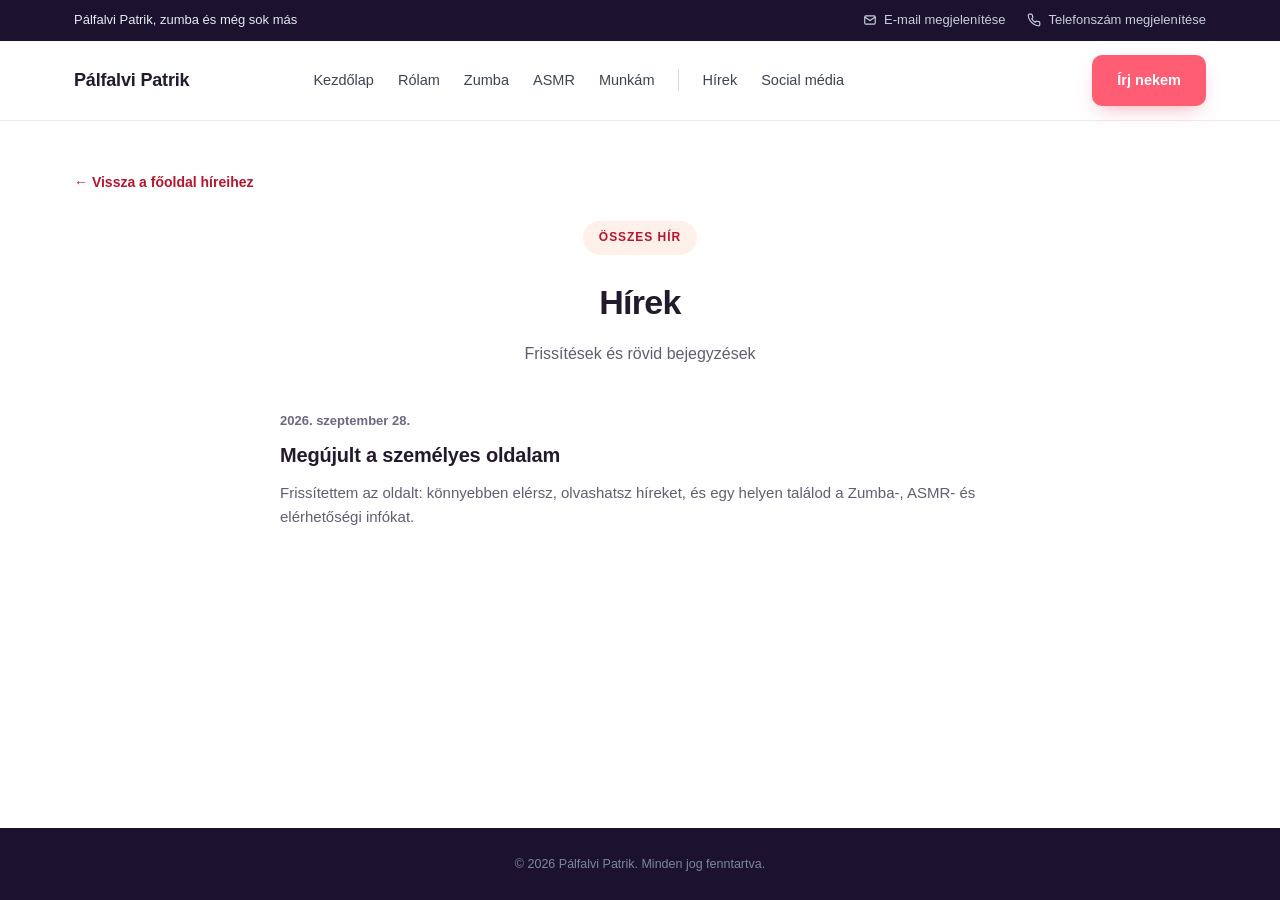
==== blog/index.html @ 1bf0929c "Blog, hírek szekció, új kinézet, blog.js escape" ====
<!DOCTYPE html>
<html lang="hu">
<head>
<meta charset="UTF-8">
<meta name="viewport" content="width=device-width, initial-scale=1.0">
<meta name="description" content="Hírek és frissítések – Pálfalvi Patrik személyes oldala.">
<meta name="referrer" content="strict-origin-when-cross-origin">
<link rel="icon" href="../assets/favicon.ico">
<link rel="canonical" href="https://palfalvipatrik.hu/blog/index.html">
<meta http-equiv="Content-Security-Policy" content="default-src 'self'; script-src 'self'; style-src 'self'; font-src 'self'; img-src 'self' data:; frame-src https://www.youtube-nocookie.com; connect-src 'self' https://formspree.io; form-action 'self' https://formspree.io; base-uri 'self'">
<link rel="stylesheet" href="../css/main.css">
<title>Hírek – Pálfalvi Patrik</title>
</head>
<body class="blog-page" data-nav-prefix="../">

  <a href="#blog-main" class="skip-link">Ugrás a tartalomra</a>

  <div class="topbar" id="elerhetoseg">
    <div class="wrap">
      <span class="topbar-title">Pálfalvi Patrik, zumba és még sok más</span>
      <div class="topbar-contacts">
        <a href="#" id="emailLink" data-u="palfalvi.patrik.flp" data-d="gmail.com">
          <svg viewBox="0 0 24 24" fill="none" stroke="currentColor" stroke-width="2"><rect x="3" y="5" width="18" height="14" rx="2"/><path d="M3 7l9 6 9-6"/></svg>
          <span id="emailText">E-mail megjelenítése</span>
        </a>
        <a href="#" id="phoneLink" data-p="+36701486910">
          <svg viewBox="0 0 24 24" fill="none" stroke="currentColor" stroke-width="2"><path d="M22 16.92v3a2 2 0 0 1-2.18 2 19.79 19.79 0 0 1-8.63-3.07 19.5 19.5 0 0 1-6-6 19.79 19.79 0 0 1-3.07-8.67A2 2 0 0 1 4.11 2h3a2 2 0 0 1 2 1.72c.127.96.362 1.903.7 2.81a2 2 0 0 1-.45 2.11L8.09 9.91a16 16 0 0 0 6 6l1.27-1.27a2 2 0 0 1 2.11-.45c.907.338 1.85.573 2.81.7A2 2 0 0 1 22 16.92z"/></svg>
          <span id="phoneText">Telefonszám megjelenítése</span>
        </a>
      </div>
    </div>
  </div>

  <nav class="navbar">
    <div class="wrap">
      <a href="../index.html#top" class="logo">Pálfalvi Patrik</a>
      <ul class="nav-links" id="navLinks"></ul>
      <div class="nav-overlay" id="navOverlay"></div>
      <div class="nav-right">
        <a href="../index.html#uzenet" class="btn btn-primary nav-cta"><span>Írj nekem</span></a>
        <button class="nav-toggle" id="navToggle" aria-label="Menü megnyitása" aria-expanded="false"><span></span><span></span><span></span></button>
      </div>
    </div>
  </nav>

  <main id="blog-main" class="page-main">
    <div class="wrap">
      <a href="../index.html#hirek" class="page-back">← Vissza a főoldal híreihez</a>
      <div class="sec-head">
        <span class="eyebrow">ÖSSZES HÍR</span>
        <h2>Hírek</h2>
        <p>Frissítések és rövid bejegyzések</p>
      </div>

      <ul class="news-list" data-news-list data-posts="posts.json" data-link-prefix="">
        <li class="news-item">
          <time class="news-date" datetime="2026-09-22">2026. szeptember 22.</time>
          <h3 class="news-title"><a href="megujult-az-oldalam.html">Megújult a személyes oldalam</a></h3>
          <p class="news-excerpt">Frissítettem az oldalt: könnyebben elérsz, olvashatsz híreket, és egy helyen találod a Zumba-, ASMR- és elérhetőségi infókat.</p>
        </li>
      </ul>
    </div>
  </main>

  <footer>
    <div class="footer-bottom">
      <span>© 2026 Pálfalvi Patrik. Minden jog fenntartva.</span>
    </div>
  </footer>

  <script src="../js/site-nav.js"></script>
  <script src="../js/blog.js" defer></script>
  <script src="../js/main.js" defer></script>
</body>
</html>
---- css/main.css ----
:root { --navy: #1c1230; --plum: #241a35; --accent: #ff5d73; --accent-dark: #e8425a; --accent-text: #b6162d; --accent-pale: #fff0e9; --gold: #ffb703; --violet: #7b2ff7; --violet-dark: #5b1fc0; --ink: #241a2e; --body-text: #635c72; --muted: #6f6680; --line: #efe8f4; --bg-hero: #fff9f4; --white: #ffffff; --grad-main: linear-gradient(135deg, var(--accent) 0%, var(--violet) 100%); --grad-warm: linear-gradient(135deg, var(--gold) 0%, var(--accent) 100%); --shadow: 0 10px 30px -12px rgba(36, 26, 46, 0.22); --shadow-lg: 0 22px 55px -16px rgba(36, 26, 46, 0.32); --nav-h: 76px; } * { box-sizing: border-box; margin: 0; padding: 0; } html { scroll-behavior: smooth; } body { font-family: -apple-system, BlinkMacSystemFont, "Segoe UI", Roboto, "Helvetica Neue", Arial, sans-serif; color: var(--ink); background: var(--white); line-height: 1.6; -webkit-font-smoothing: antialiased; } a { color: inherit; text-decoration: none; } img { max-width: 100%; display: block; } ul { list-style: none; } section[id] { scroll-margin-top: var(--nav-h); } .wrap { max-width: 1180px; margin: 0 auto; padding: 0 24px; } @media (min-width:1024px) { #top, #rolam, #zumba, #asmr, #munkam, #social { min-height: calc(100vh - var(--nav-h)); display: flex; flex-direction: column; justify-content: center; } } .topbar { background: var(--navy); color: #c7cfdb; font-size: 13px; } .topbar .wrap { display: flex; align-items: center; justify-content: space-between; padding: 10px 24px; gap: 16px; flex-wrap: wrap; } .topbar-title { font-weight: 500; color: #e7ebf1; } .topbar-contacts { display: flex; align-items: center; gap: 22px; flex-wrap: wrap; justify-content: center; } .topbar-contacts a { display: flex; align-items: center; gap: 7px; color: #c7cfdb; transition: color .15s ease; } .topbar-contacts a:hover { color: var(--accent); } .topbar-contacts svg { width: 14px; height: 14px; flex-shrink: 0; } .navbar { background: var(--white); border-bottom: 1px solid var(--line); position: sticky; top: 0; z-index: 50; } .navbar .wrap { display: flex; align-items: center; justify-content: space-between; padding: 14px 24px; min-height: var(--nav-h); position: relative; gap: 16px; } .logo { display: flex; align-items: center; gap: 10px; font-size: 18px; font-weight: 700; color: var(--ink); letter-spacing: -0.01em; } .nav-links { display: flex; align-items: center; gap: 24px; font-size: 14.5px; font-weight: 500; color: #3b4453; } .nav-links a { position: relative; padding-bottom: 6px; transition: color .15s ease; white-space: nowrap; } .nav-links a:hover { color: var(--accent-text); } .nav-links a.active { color: var(--accent-text); font-weight: 700; } .nav-links a.active::after { content: ""; position: absolute; left: 0; right: 0; bottom: -1px; height: 2px; background: var(--accent); border-radius: 2px; } .nav-ic { display: none; } .nav-right { display: flex; align-items: center; gap: 14px; } .nav-cta { padding: 10px 20px; font-size: 13.5px; white-space: nowrap; } .nav-toggle { display: none; flex-direction: column; gap: 5px; background: none; border: none; cursor: pointer; padding: 4px; position: relative; z-index: 41; } .nav-toggle span { width: 24px; height: 2px; background: var(--ink); border-radius: 2px; transition: transform .3s ease, opacity .2s ease; } .nav-toggle.open span:nth-child(1) { transform: translateY(7px) rotate(45deg); } .nav-toggle.open span:nth-child(2) { opacity: 0; } .nav-toggle.open span:nth-child(3) { transform: translateY(-7px) rotate(-45deg); } .nav-links-cta { display: none; } @media (max-width:560px) { .nav-cta span { display: none; } .nav-cta { padding: 10px 12px; } } .sec-head { text-align: center; max-width: 640px; margin: 0 auto 44px; } .eyebrow { display: inline-block; background: var(--accent-pale); color: var(--accent-text); font-size: 12px; font-weight: 700; letter-spacing: .08em; padding: 7px 16px; border-radius: 999px; margin-bottom: 20px; } .sec-head h2 { font-size: 34px; font-weight: 800; letter-spacing: -0.02em; color: var(--ink); margin-bottom: 12px; } .sec-head p { font-size: 16px; color: var(--body-text); } .underline { width: 56px; height: 3px; background: var(--accent); border-radius: 2px; margin: 18px auto 0; } .btn { display: inline-flex; align-items: center; gap: 8px; font-size: 14.5px; font-weight: 600; padding: 13px 24px; border-radius: 10px; transition: all .2s ease; border: 1px solid transparent; cursor: pointer; } .btn-primary { background: var(--accent); color: #fff; box-shadow: 0 8px 20px -8px rgba(232, 66, 90, .5); } .btn-primary:hover { background: var(--accent-dark); transform: translateY(-2px); box-shadow: 0 14px 28px -10px rgba(232, 66, 90, .6); } .btn-outline { border-color: var(--line); color: var(--ink); background: var(--white); } .btn-outline:hover { border-color: var(--accent); color: var(--accent-text); transform: translateY(-2px); } .hero { position: relative; background: var(--bg-hero); text-align: center; padding: 72px 24px 76px; overflow: hidden; } .hero-art { position: absolute; inset: 0; width: 100%; height: 100%; object-fit: cover; -webkit-mask-image: linear-gradient(180deg, #000 0%, #000 77%, rgba(0,0,0,.92) 86%, rgba(0,0,0,.5) 94%, transparent 100%); mask-image: linear-gradient(180deg, #000 0%, #000 77%, rgba(0,0,0,.92) 86%, rgba(0,0,0,.5) 94%, transparent 100%); } .hero-art-overlay { position: absolute; inset: 0; z-index: 1; pointer-events: none; background: linear-gradient(180deg, transparent 0%, transparent 76%, rgba(255,249,244,.12) 88%, rgba(255,255,255,.55) 96%, var(--white) 100%); } .hero:has(.hero-art)::after { content: ""; position: absolute; left: 0; right: 0; bottom: 0; height: 88px; z-index: 1; pointer-events: none; background: linear-gradient(to bottom, transparent 0%, rgba(255,255,255,.45) 55%, var(--white) 100%); } .hero-inner { position: relative; z-index: 2; } .hero h1 { font-size: 48px; font-weight: 800; letter-spacing: -0.02em; color: var(--ink); margin-bottom: 12px; } .hero-roles { font-size: 17px; color: var(--body-text); margin-bottom: 30px; } .hero-roles b { color: var(--ink); } .hero-ctas { display: flex; gap: 14px; justify-content: center; flex-wrap: wrap; margin-bottom: 6px; } .about { padding: 76px 0; } .about-grid { display: grid; grid-template-columns: 300px 1fr; gap: 64px; align-items: center; } .about-visual { position: relative; padding: 0 26px 26px 0; } .about-visual::before { content: ""; position: absolute; top: -26px; right: -22px; width: 130px; height: 130px; background: var(--grad-warm); border-radius: 38% 62% 63% 37%/41% 44% 56% 59%; opacity: .85; z-index: 0; } .about-visual::after { content: ""; position: absolute; top: 22px; left: 22px; right: 0; bottom: 0; border: 3px solid var(--accent); border-radius: 20px; z-index: 0; } .portrait { position: relative; z-index: 1; width: 100%; aspect-ratio: 1/1; border-radius: 20px; object-fit: cover; box-shadow: var(--shadow-lg); } .about-badge { position: absolute; left: -16px; bottom: -16px; z-index: 2; background: var(--white); border-radius: 50%; width: 74px; height: 74px; display: flex; align-items: center; justify-content: center; box-shadow: var(--shadow-lg); border: 3px solid var(--bg-hero); } .about-badge svg { width: 32px; height: 32px; color: var(--accent); } .about-badge:hover svg { fill: var(--accent-dark); } .about-copy h2 { font-size: 30px; font-weight: 800; color: var(--ink); margin-bottom: 16px; } .about-copy p { font-size: 16px; color: var(--body-text); margin-bottom: 20px; } .chip-row { display: flex; gap: 10px; flex-wrap: wrap; } .chip { font-size: 13px; font-weight: 600; color: var(--accent-text); background: var(--accent-pale); padding: 8px 14px; border-radius: 999px; } .content { padding: 76px 0; } .content-grid { display: grid; grid-template-columns: 1.7fr 1fr; gap: 52px; align-items: stretch; } .article p { font-size: 15.5px; color: var(--body-text); margin-bottom: 20px; } .article p:last-child { margin-bottom: 0; } .article strong { color: var(--ink); font-weight: 700; } .side-card { background: var(--white); border-top: 4px solid var(--accent); border-radius: 10px; box-shadow: var(--shadow); padding: 30px; display: flex; flex-direction: column; justify-content: center; } .channel-avatar { width: 300px; height: 300px; border-radius: 50%; object-fit: cover; box-shadow: 0 0 0 4px var(--accent-pale); margin: 0 auto 16px; display: block; } .side-label { font-size: 11.5px; font-weight: 800; letter-spacing: .07em; color: var(--accent-text); margin-bottom: 12px; } .side-card h3 { font-size: 22px; font-weight: 800; color: var(--ink); line-height: 1.3; margin-bottom: 16px; } .side-card blockquote { font-size: 14px; color: var(--body-text); border-left: 2px solid var(--line); padding-left: 12px; margin-bottom: 22px; } .side-divider { height: 1px; background: var(--line); margin-bottom: 18px; } .side-date-row { display: flex; align-items: center; justify-content: space-between; gap: 12px; } .side-date-label { font-size: 13px; font-weight: 700; color: var(--ink); margin-bottom: 4px; } .side-date-value { font-size: 14px; color: var(--body-text); } .side-thumb { width: 100%; aspect-ratio: 4/3; object-fit: cover; border-radius: 8px; margin-bottom: 18px; box-shadow: var(--shadow); } .badge-icon { width: 34px; height: 34px; color: var(--accent); flex-shrink: 0; } .side-stat { font-size: 32px; font-weight: 800; color: var(--accent-text); line-height: 1; margin-bottom: 4px; } .side-stat-label { font-size: 13px; color: var(--body-text); margin-bottom: 20px; } .gallery { background: var(--bg-hero); padding: 70px 0 80px; } .g-row { display: grid; gap: 20px; margin-bottom: 20px; } .g-row:last-child { margin-bottom: 0; } .g-row-3 { grid-template-columns: repeat(3, 1fr); } .g-row-2 { grid-template-columns: 1.65fr 1fr; } .g-item { position: relative; border-radius: 12px; overflow: hidden; box-shadow: var(--shadow); aspect-ratio: 4/3; cursor: zoom-in; } .g-row-2 .g-item { aspect-ratio: auto; min-height: 210px; } .g-item img { width: 100%; height: 100%; object-fit: cover; transition: transform .35s ease; } .g-item:hover img { transform: scale(1.05); } .g-item .g-caption { position: absolute; left: 0; right: 0; bottom: 0; padding: 14px 16px 12px; font-size: 13.5px; font-weight: 600; color: #fff; background: linear-gradient(to top, rgba(0, 0, 0, .72), rgba(0, 0, 0, 0)); z-index: 2; } .g-zoom { position: absolute; top: 12px; right: 12px; width: 34px; height: 34px; border-radius: 50%; background: rgba(36, 26, 46, .55); backdrop-filter: blur(3px); color: #fff; display: flex; align-items: center; justify-content: center; opacity: 0; transform: scale(.8); transition: all .2s ease; z-index: 2; } .g-item:hover .g-zoom { opacity: 1; transform: scale(1); } .g-zoom svg { width: 16px; height: 16px; } .g-item:focus-visible { outline: 3px solid var(--accent); outline-offset: 2px; } .lightbox { position: fixed; inset: 0; background: rgba(20, 12, 30, .92); display: none; align-items: center; justify-content: center; z-index: 200; padding: 24px; } .lightbox.show { display: flex; } .lightbox-img { max-width: min(90vw, 1000px); max-height: 80vh; border-radius: 10px; box-shadow: 0 30px 70px -20px rgba(0, 0, 0, .6); object-fit: contain; } .lightbox-caption { position: absolute; left: 0; right: 0; bottom: 28px; text-align: center; color: #fff; font-size: 14.5px; font-weight: 600; } .lightbox-close, .lightbox-prev, .lightbox-next { position: absolute; background: rgba(255, 255, 255, .12); border: 1px solid rgba(255, 255, 255, .25); color: #fff; border-radius: 50%; display: flex; align-items: center; justify-content: center; cursor: pointer; transition: background .15s ease; } .lightbox-close:hover, .lightbox-prev:hover, .lightbox-next:hover { background: var(--accent); border-color: transparent; } .lightbox-close { top: 22px; right: 22px; width: 42px; height: 42px; } .lightbox-close svg { width: 18px; height: 18px; } .lightbox-prev, .lightbox-next { top: 50%; transform: translateY(-50%); width: 52px; height: 52px; } .lightbox-prev { left: 16px; } .lightbox-next { right: 16px; } .lightbox-prev svg, .lightbox-next svg { width: 22px; height: 22px; } @media (max-width:700px) { .lightbox-prev, .lightbox-next { width: 42px; height: 42px; } .lightbox-prev { left: 6px; } .lightbox-next { right: 6px; } } .video-frame { position: relative; margin-top: 34px; padding: 12px; border-radius: 22px; background: var(--grad-main); box-shadow: var(--shadow-lg); } .video-wrap { position: relative; padding-top: 56.25%; border-radius: 14px; overflow: hidden; background: #000; margin-top: 0; } .video-wrap iframe { position: absolute; inset: 0; width: 100%; height: 100%; border: 0; } .video-thumb { display: block; } .video-thumb img { position: absolute; inset: 0; width: 100%; height: 100%; object-fit: cover; transition: transform .4s ease, filter .3s ease; filter: brightness(.72); } .video-thumb:hover img { transform: scale(1.04); filter: brightness(.6); } .play-btn { position: absolute; top: 50%; left: 50%; transform: translate(-50%, -50%); width: 72px; height: 72px; border-radius: 50%; background: var(--accent); color: #fff; display: flex; align-items: center; justify-content: center; box-shadow: 0 10px 26px -8px rgba(0, 0, 0, .55); transition: transform .25s ease, background .2s ease; } .play-btn svg { width: 28px; height: 28px; margin-left: 4px; } .video-thumb:hover .play-btn { transform: translate(-50%, -50%) scale(1.1); background: var(--accent-dark); } .video-thumb-label { position: absolute; left: 0; right: 0; bottom: 0; padding: 14px 18px; font-size: 13.5px; font-weight: 600; color: #fff; background: linear-gradient(to top, rgba(0, 0, 0, .75), rgba(0, 0, 0, 0)); text-align: center; } .video-badge { position: absolute; top: -14px; left: 22px; z-index: 2; display: inline-flex; align-items: center; gap: 6px; background: var(--ink); color: #fff; font-size: 12px; font-weight: 700; letter-spacing: .06em; padding: 7px 14px; border-radius: 999px; box-shadow: var(--shadow); } .video-badge svg { width: 14px; height: 14px; color: var(--gold); } .video-frame::after { content: ""; position: absolute; bottom: -10px; right: 18px; width: 22px; height: 22px; background: var(--gold); border-radius: 6px; transform: rotate(20deg); box-shadow: var(--shadow); } .munkam { padding: 76px 0; } .munkam .content-grid { align-items: start; }
    .munkam-cta { background: var(--white); border-radius: 14px; box-shadow: var(--shadow); border-top: 4px solid var(--accent); padding: 32px; text-align: center; display: flex; flex-direction: column; justify-content: center; } .munkam-cta p { font-size: 15px; color: var(--body-text); margin-bottom: 20px; } .photo-strip { display: grid; grid-template-columns: repeat(3, 1fr); gap: 30px; margin-top: 38px; align-items: center; } .photo-strip img { width: 100%; aspect-ratio: 1/1; object-fit: cover; box-shadow: var(--shadow-lg); transition: transform .3s ease; position: relative; } .photo-strip img:nth-child(1) { clip-path: polygon(25% 3%, 75% 3%, 100% 50%, 75% 97%, 25% 97%, 0% 50%); transform: rotate(-3deg) scale(1.01); } .photo-strip img:nth-child(2) { clip-path: polygon(50% 0%, 100% 25%, 100% 75%, 50% 100%, 0% 75%, 0% 25%); transform: translateY(-20px) scale(1.15); z-index: 2; } .photo-strip img:nth-child(3) { border-radius: 42% 58% 63% 37%/45% 42% 58% 55%; transform: rotate(3deg) scale(1.01); } .photo-strip img:nth-child(1):hover { transform: rotate(-3deg) scale(1.08); } .photo-strip img:nth-child(2):hover { transform: translateY(-20px) scale(1.22); } .photo-strip img:nth-child(3):hover { transform: rotate(3deg) scale(1.08); } .contact-card { background: var(--white); border-radius: 14px; box-shadow: var(--shadow); border-top: 4px solid var(--accent); padding: 36px; max-width: 640px; margin: 52px auto 0; scroll-margin-top: var(--nav-h); } .contact-card h3 { font-size: 22px; font-weight: 800; color: var(--ink); margin-bottom: 10px; } .contact-card>p { font-size: 15px; color: var(--body-text); margin-bottom: 24px; } .form-field { display: flex; flex-direction: column; gap: 6px; margin-bottom: 16px; } .form-field label { font-size: 13px; font-weight: 700; color: var(--ink); } .form-field input, .form-field textarea { font: inherit; font-size: 14.5px; padding: 12px 14px; border: 1px solid var(--line); border-radius: 8px; color: var(--ink); background: var(--white); transition: border-color .15s ease; } .form-field input:focus, .form-field textarea:focus { outline: none; border-color: var(--accent); } .form-field textarea { resize: vertical; min-height: 120px; } .form-note { font-size: 12.5px; color: var(--muted); margin-top: 14px; text-align: center; } .form-status { font-size: 14px; font-weight: 600; margin-top: 14px; text-align: center; display: none; } .form-status.ok { color: var(--accent-text); display: block; } .form-status.err { color: #c0392b; display: block; } .social { padding: 76px 0; background: var(--bg-hero); } .social-grid { display: flex; flex-wrap: wrap; justify-content: center; gap: 20px; max-width: 980px; margin: 0 auto; } .link-card { flex: 1 1 270px; max-width: 310px; display: flex; align-items: center; gap: 16px; background: var(--white); border-radius: 14px; box-shadow: var(--shadow); padding: 22px; transition: transform .15s ease; } .link-card:hover { transform: translateY(-3px); } .link-card .ic { width: 48px; height: 48px; border-radius: 50%; display: flex; align-items: center; justify-content: center; flex-shrink: 0; color: #fff; } .ic-yt { background: #ff3b3b; } .ic-ig { background: linear-gradient(135deg, #f9ce34, #ee2a7b, #6228d7); } .ic-fb { background: #1877f2; } .ic-tt { background: #0d1b2e; } .link-card .ic svg { width: 22px; height: 22px; } .link-card h3 { font-size: 15.5px; font-weight: 700; color: var(--ink); margin-bottom: 3px; } .link-card span { font-size: 13px; color: var(--muted); } footer { background: var(--navy); color: #aab4c2; padding-top: 38px; } .footer-bottom { display: flex; align-items: center; justify-content: center; text-align: center; gap: 12px; flex-wrap: wrap; padding: 18px 24px; font-size: 12.5px; color: #7c879a; max-width: 1180px; margin: 0 auto; } .to-top { position: fixed; right: 22px; bottom: 22px; width: 44px; height: 44px; border-radius: 50%; background: var(--navy); color: #fff; display: flex; align-items: center; justify-content: center; box-shadow: var(--shadow); opacity: 0; pointer-events: none; transition: opacity .2s ease, transform .2s ease; z-index: 60; } .to-top.show { opacity: 1; pointer-events: auto; } .to-top:hover { background: var(--accent-dark); } .to-top svg { width: 18px; height: 18px; } @media (max-width:960px) { .navbar .wrap { justify-content: space-between; } .nav-overlay { position: fixed; inset: 0; top: var(--nav-h); background: rgba(20, 12, 30, .4); backdrop-filter: blur(4px); opacity: 0; visibility: hidden; transition: opacity .25s ease, visibility .25s ease; z-index: 39; } .nav-overlay.show { opacity: 1; visibility: visible; } .nav-links { position: absolute; top: calc(100% + 10px); left: 14px; right: 14px; background: var(--white); border-radius: 18px; flex-direction: column; align-items: stretch; gap: 2px; padding: 10px; box-shadow: var(--shadow-lg); border: 1px solid var(--line); max-height: 0; overflow: hidden; opacity: 0; transform: translateY(-10px); transition: max-height .3s ease, opacity .25s ease, transform .3s ease; z-index: 40; } .nav-links.open { max-height: 640px; opacity: 1; transform: translateY(0); } .nav-links a { display: flex; align-items: center; gap: 12px; width: 100%; padding: 13px 14px; border-top: none; border-radius: 12px; font-weight: 600; } .nav-links a:hover { background: var(--accent-pale); color: var(--accent-text); } .nav-links a.active { background: var(--accent-pale); color: var(--accent-text); } .nav-links a.active::after { display: none; } .nav-ic { display: flex; width: 19px; height: 19px; color: var(--accent-text); flex-shrink: 0; } .nav-toggle { display: flex; } .nav-cta { display: none; } .nav-links-cta { display: block; padding: 8px 4px 4px; } .nav-links-cta a { display: flex; align-items: center; justify-content: center; width: 100%; padding: 13px; border-top: none; background: var(--accent); color: #fff; font-weight: 700; border-radius: 12px; } .content-grid { grid-template-columns: 1fr; gap: 32px; } .about-grid { grid-template-columns: 1fr; gap: 40px; } .about-visual { max-width: 280px; margin: 0 auto; } .hero h1 { font-size: 38px; } } @media (max-width:700px) { .g-row-3 { grid-template-columns: 1fr; } .g-row-2 { grid-template-columns: 1fr; } .photo-strip { grid-template-columns: 1fr; max-width: 260px; margin-left: auto; margin-right: auto; gap: 44px; } .photo-strip img:nth-child(2) { transform: translateY(0) scale(1); } .photo-strip img:nth-child(2):hover { transform: translateY(0) scale(1.06); } .topbar .wrap { justify-content: center; text-align: center; } .contact-card { padding: 26px; } .about { padding: 56px 0; } .content { padding: 56px 0; } .munkam { padding: 56px 0; } .social { padding: 56px 0; } .gallery { padding: 52px 0 60px; } .hero { padding: 56px 20px 60px; } .about-copy h2 { font-size: 26px; } .side-card, .munkam-cta { padding: 24px; } .video-frame { padding: 8px; border-radius: 16px; } .video-badge { left: 14px; font-size: 11px; padding: 6px 12px; } } @media (max-width:520px) { .hero h1 { font-size: 30px; } .topbar-title { display: none; } .wrap { padding: 0 18px; } .hero-ctas { flex-direction: column; align-items: stretch; } .hero-ctas .btn { width: 100%; justify-content: center; } .about-badge { width: 60px; height: 60px; left: -10px; bottom: -10px; } .about-badge svg { width: 26px; height: 26px; } .chip-row { gap: 8px; } .chip { font-size: 12px; padding: 7px 12px; } } .hero-compact { padding: 56px 24px 64px; } .sec-title-lg { font-size: 44px; font-weight: 800; color: var(--ink); margin-bottom: 12px; letter-spacing: -0.02em; } .sec-title-md { font-size: 30px; } .mb-0 { margin-bottom: 0; } .mb-34 { margin-bottom: 34px; } .mt-0 { margin-top: 0; } .asmr-section { position: relative; overflow: hidden; } .hero-art-faint { opacity: .08; } .wrap-relative { position: relative; } .btn-block { width: 100%; justify-content: center; } .cta-title { font-size: 20px; font-weight: 800; margin-bottom: 14px; } .visually-hidden { position: absolute; left: -9999px; width: 1px; height: 1px; opacity: 0; } .skip-link { position: absolute; left: -9999px; top: auto; width: 1px; height: 1px; overflow: hidden; z-index: 100; background: var(--accent); color: #fff; padding: 12px 20px; border-radius: 8px; font-weight: 700; font-size: 14.5px; } .skip-link:focus { left: 16px; top: 16px; width: auto; height: auto; overflow: visible; }

.form-privacy { font-size: 12px; color: var(--muted); margin-top: 16px; line-height: 1.55; text-align: center; }

.news { padding: 76px 0; background: var(--white); }
.news-list { list-style: none; max-width: 720px; margin: 0 auto; display: flex; flex-direction: column; gap: 28px; }
.news-item { padding-bottom: 28px; border-bottom: 1px solid var(--line); }
.news-item:last-child { border-bottom: none; padding-bottom: 0; }
.news-date { display: block; font-size: 13px; font-weight: 600; color: var(--muted); margin-bottom: 8px; }
.news-title { font-size: 20px; font-weight: 800; color: var(--ink); margin-bottom: 10px; letter-spacing: -0.01em; }
.news-title a { color: inherit; transition: color .15s ease; }
.news-title a:hover { color: var(--accent-text); }
.news-excerpt { font-size: 15px; color: var(--body-text); }
.news-more { text-align: center; margin-top: 36px; }

.page-main { padding: 48px 0 80px; min-height: 50vh; }
.page-back { display: inline-flex; align-items: center; gap: 6px; font-size: 14px; font-weight: 600; color: var(--accent-text); margin-bottom: 28px; }
.page-back:hover { color: var(--accent-dark); }
.blog-post-header { max-width: 720px; margin: 0 auto 32px; }
.blog-post-header h1 { font-size: 36px; font-weight: 800; letter-spacing: -0.02em; color: var(--ink); margin-bottom: 12px; }
.blog-post-meta { font-size: 14px; color: var(--muted); font-weight: 600; }
.blog-body { max-width: 720px; margin: 0 auto; }
.blog-body p { font-size: 16px; color: var(--body-text); margin-bottom: 20px; }
.blog-body p:last-child { margin-bottom: 0; }

.page-404 { text-align: center; padding: 100px 24px; min-height: 60vh; display: flex; flex-direction: column; align-items: center; justify-content: center; }
.page-404 h1 { font-size: 88px; font-weight: 800; color: var(--accent); line-height: 1; margin-bottom: 12px; }
.page-404 p { font-size: 18px; color: var(--body-text); margin-bottom: 28px; max-width: 420px; }

.blog-page .nav-links a.active { color: var(--accent-text); font-weight: 700; }
.blog-guide { margin-top: 48px; padding: 28px; background: var(--accent-pale); border-radius: 14px; border: 1px solid var(--line); max-width: 720px; margin-left: auto; margin-right: auto; }
.blog-guide h2 { font-size: 18px; font-weight: 800; color: var(--ink); margin-bottom: 14px; }
.blog-guide-steps { margin: 0 0 16px 1.1rem; color: var(--body-text); font-size: 14.5px; display: flex; flex-direction: column; gap: 10px; }
.blog-guide-steps a { color: var(--accent-text); font-weight: 600; text-decoration: underline; text-underline-offset: 2px; }
.blog-guide-steps code { font-size: 13px; background: var(--white); padding: 2px 6px; border-radius: 4px; }
.blog-guide-note { font-size: 12.5px; color: var(--muted); line-height: 1.55; margin: 0; }

/* Blogbejegyzések tartalma: az admin.html által generált elemek (alcím, lista, kép, link) */
.blog-body h2 { font-size: 24px; font-weight: 800; letter-spacing: -0.01em; color: var(--ink); margin: 36px 0 14px; }
.blog-body h2:first-child { margin-top: 0; }
.blog-body ul { list-style: disc; padding-left: 22px; margin-bottom: 20px; }
.blog-body li { font-size: 16px; color: var(--body-text); margin-bottom: 8px; }
.blog-body p a:not(.btn) { color: var(--accent-text); font-weight: 600; text-decoration: underline; text-underline-offset: 3px; }
.blog-body p a:not(.btn):hover { color: var(--accent-dark); }
.blog-body img { margin: 8px auto; border-radius: 12px; box-shadow: var(--shadow); }

@media (max-width:700px) { .news { padding: 56px 0; } .blog-post-header h1 { font-size: 28px; } .blog-guide { padding: 22px; } }
@media (min-width:1024px) { #hirek { min-height: auto; } }

/* ===== Menü: elválasztó vonal a "Hírek" előtt ===== */
/* A menüt a site-nav.js építi, ezért a hírek-linket a href-je alapján találjuk meg (#hirek vagy a blog mappa). */
.nav-links { --nav-sep: #ddd2ea; }
.nav-links li:has(> a:is([href$="#hirek"], [href$="/blog/"], [href$="blog/index.html"])) { position: relative; padding-left: 24px; }
.nav-links li:has(> a:is([href$="#hirek"], [href$="/blog/"], [href$="blog/index.html"]))::before { content: ""; position: absolute; left: 0; top: 50%; width: 1px; height: 22px; transform: translateY(-50%); background: var(--nav-sep); }
@media (max-width:960px) {
  .nav-links li:has(> a:is([href$="#hirek"], [href$="/blog/"], [href$="blog/index.html"])) { margin-top: 8px; padding: 8px 0 0; border-top: 1px solid var(--line); }
  .nav-links li:has(> a:is([href$="#hirek"], [href$="/blog/"], [href$="blog/index.html"]))::before { display: none; }
}

/* ===== Hírek szekció: külön "sziget" hullámos szélekkel ===== */
.news {
  --news-bg: var(--accent-pale);
  --wave: url("data:image/svg+xml,%3Csvg xmlns='http://www.w3.org/2000/svg' viewBox='0 0 60 20'%3E%3Cpath d='M0 20V10Q15 -2 30 10T60 10V20Z'/%3E%3C/svg%3E");
  position: relative;
  background: var(--news-bg);
}
.news::before, .news::after {
  content: ""; position: absolute; left: 0; right: 0; height: 20px; z-index: 1; pointer-events: none;
  background: var(--news-bg);
  -webkit-mask: var(--wave) repeat-x 0 100% / 60px 20px; mask: var(--wave) repeat-x 0 100% / 60px 20px;
}
.news::before { top: -19px; }
.news::after { bottom: -19px; transform: scaleY(-1); }
.news .news-item { border-bottom-color: #f6dccf; }
.news .eyebrow { background: var(--white); }

/* ===== Blogoldalak: a lábléc mindig az oldal alján marad ===== */
.blog-page { display: flex; flex-direction: column; min-height: 100vh; min-height: 100dvh; }
.blog-page > * { flex-shrink: 0; }
.blog-page .page-main { flex: 1 0 auto; min-height: 0; }
.blog-page footer { padding-top: 0; }
.blog-page .footer-bottom { padding: 26px 24px; }

/* ===== Hírek: kis hullámos vonal a cím alatt + levegő a kapcsolat szekció után ===== */
.squiggle { display: block; width: 96px; height: 12px; margin: 0 auto 16px; color: var(--accent); }
.squiggle path { fill: none; stroke: currentColor; stroke-width: 2.5; stroke-linecap: round; }
.munkam-contact { padding-bottom: 76px; }
@media (max-width:700px) { .munkam-contact { padding-bottom: 56px; } }
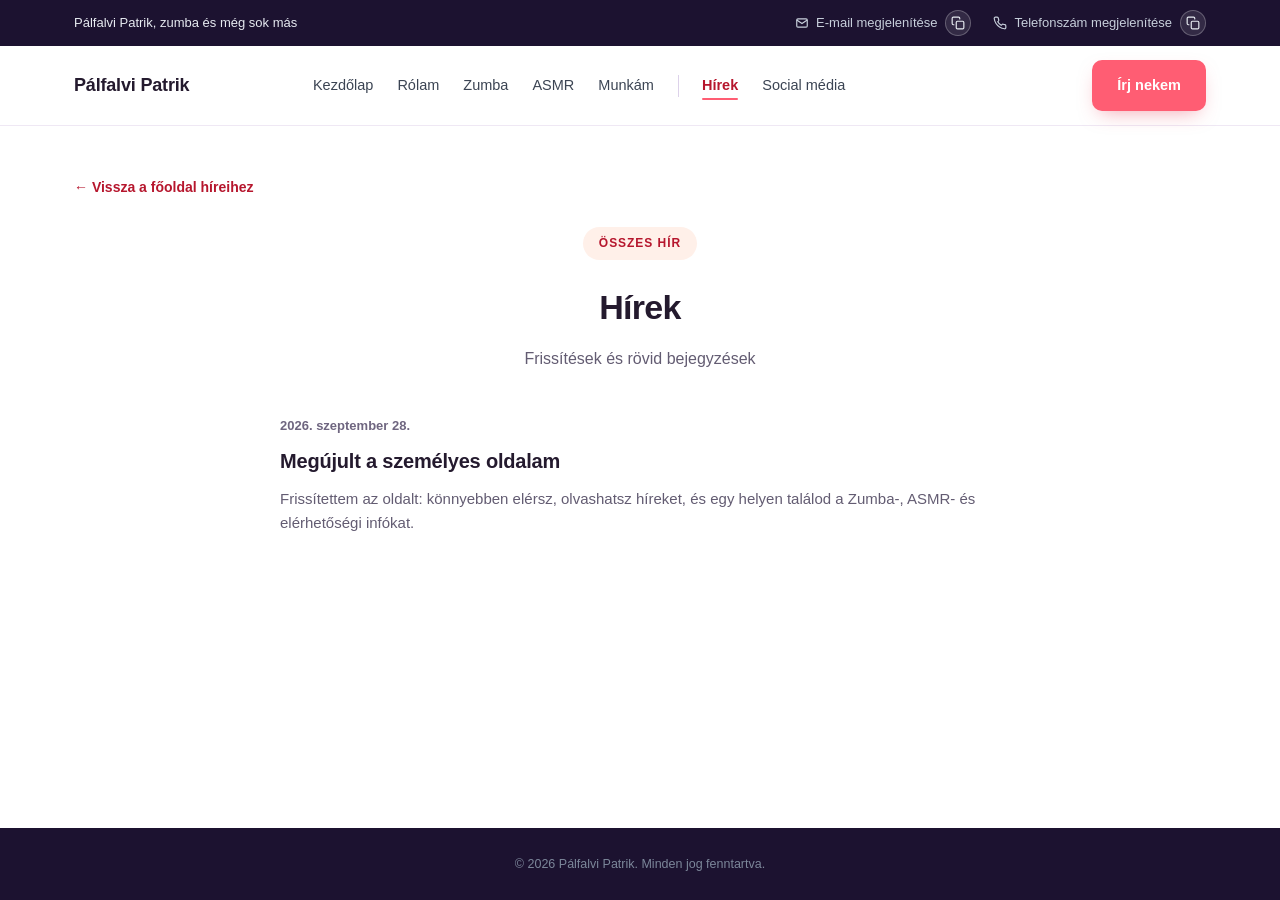
==== commit 019cfccd: "Formating, contact bar" ====
--- a/blog/index.html
+++ b/blog/index.html
@@ -1,75 +1,123 @@
-<!DOCTYPE html>
+<!doctype html>
 <html lang="hu">
-<head>
-<meta charset="UTF-8">
-<meta name="viewport" content="width=device-width, initial-scale=1.0">
-<meta name="description" content="Hírek és frissítések – Pálfalvi Patrik személyes oldala.">
-<meta name="referrer" content="strict-origin-when-cross-origin">
-<link rel="icon" href="../assets/favicon.ico">
-<link rel="canonical" href="https://palfalvipatrik.hu/blog/index.html">
-<meta http-equiv="Content-Security-Policy" content="default-src 'self'; script-src 'self'; style-src 'self'; font-src 'self'; img-src 'self' data:; frame-src https://www.youtube-nocookie.com; connect-src 'self' https://formspree.io; form-action 'self' https://formspree.io; base-uri 'self'">
-<link rel="stylesheet" href="../css/main.css">
-<title>Hírek – Pálfalvi Patrik</title>
-</head>
-<body class="blog-page" data-nav-prefix="../">
+  <head>
+    <meta charset="UTF-8" />
+    <meta name="viewport" content="width=device-width, initial-scale=1.0" />
+    <meta
+      name="description"
+      content="Hírek és frissítések - Pálfalvi Patrik személyes oldala."
+    />
+    <meta name="referrer" content="strict-origin-when-cross-origin" />
+    <link rel="icon" href="../assets/favicon.ico" />
+    <link rel="canonical" href="https://palfalvipatrik.hu/blog/" />
+    <meta
+      http-equiv="Content-Security-Policy"
+      content="default-src 'self'; script-src 'self'; style-src 'self'; font-src 'self'; img-src 'self' data:; frame-src https://www.youtube-nocookie.com; connect-src 'self' https://formspree.io; form-action 'self' https://formspree.io; base-uri 'self'"
+    />
+    <link rel="stylesheet" href="../css/main.css" />
+    <title>Hírek - Pálfalvi Patrik</title>
+  </head>
+  <body class="blog-page" data-nav-prefix="../">
+    <a href="#blog-main" class="skip-link">Ugrás a tartalomra</a>
 
-  <a href="#blog-main" class="skip-link">Ugrás a tartalomra</a>
-
-  <div class="topbar" id="elerhetoseg">
-    <div class="wrap">
-      <span class="topbar-title">Pálfalvi Patrik, zumba és még sok más</span>
-      <div class="topbar-contacts">
-        <a href="#" id="emailLink" data-u="palfalvi.patrik.flp" data-d="gmail.com">
-          <svg viewBox="0 0 24 24" fill="none" stroke="currentColor" stroke-width="2"><rect x="3" y="5" width="18" height="14" rx="2"/><path d="M3 7l9 6 9-6"/></svg>
-          <span id="emailText">E-mail megjelenítése</span>
-        </a>
-        <a href="#" id="phoneLink" data-p="+36701486910">
-          <svg viewBox="0 0 24 24" fill="none" stroke="currentColor" stroke-width="2"><path d="M22 16.92v3a2 2 0 0 1-2.18 2 19.79 19.79 0 0 1-8.63-3.07 19.5 19.5 0 0 1-6-6 19.79 19.79 0 0 1-3.07-8.67A2 2 0 0 1 4.11 2h3a2 2 0 0 1 2 1.72c.127.96.362 1.903.7 2.81a2 2 0 0 1-.45 2.11L8.09 9.91a16 16 0 0 0 6 6l1.27-1.27a2 2 0 0 1 2.11-.45c.907.338 1.85.573 2.81.7A2 2 0 0 1 22 16.92z"/></svg>
-          <span id="phoneText">Telefonszám megjelenítése</span>
-        </a>
+    <div class="topbar" id="elerhetoseg">
+      <div class="wrap">
+        <span class="topbar-title">Pálfalvi Patrik, zumba és még sok más</span>
+        <div class="topbar-contacts">
+          <a
+            href="#"
+            id="emailLink"
+            data-u="palfalvi.patrik.flp"
+            data-d="gmail.com"
+          >
+            <svg
+              viewBox="0 0 24 24"
+              fill="none"
+              stroke="currentColor"
+              stroke-width="2"
+            >
+              <rect x="3" y="5" width="18" height="14" rx="2" />
+              <path d="M3 7l9 6 9-6" />
+            </svg>
+            <span id="emailText">E-mail megjelenítése</span>
+          </a>
+          <a href="#" id="phoneLink" data-p="+36701486910">
+            <svg
+              viewBox="0 0 24 24"
+              fill="none"
+              stroke="currentColor"
+              stroke-width="2"
+            >
+              <path
+                d="M22 16.92v3a2 2 0 0 1-2.18 2 19.79 19.79 0 0 1-8.63-3.07 19.5 19.5 0 0 1-6-6 19.79 19.79 0 0 1-3.07-8.67A2 2 0 0 1 4.11 2h3a2 2 0 0 1 2 1.72c.127.96.362 1.903.7 2.81a2 2 0 0 1-.45 2.11L8.09 9.91a16 16 0 0 0 6 6l1.27-1.27a2 2 0 0 1 2.11-.45c.907.338 1.85.573 2.81.7A2 2 0 0 1 22 16.92z"
+              />
+            </svg>
+            <span id="phoneText">Telefonszám megjelenítése</span>
+          </a>
+        </div>
       </div>
     </div>
-  </div>
 
-  <nav class="navbar">
-    <div class="wrap">
-      <a href="../index.html#top" class="logo">Pálfalvi Patrik</a>
-      <ul class="nav-links" id="navLinks"></ul>
-      <div class="nav-overlay" id="navOverlay"></div>
-      <div class="nav-right">
-        <a href="../index.html#uzenet" class="btn btn-primary nav-cta"><span>Írj nekem</span></a>
-        <button class="nav-toggle" id="navToggle" aria-label="Menü megnyitása" aria-expanded="false"><span></span><span></span><span></span></button>
+    <nav class="navbar">
+      <div class="wrap">
+        <a href="../#top" class="logo">Pálfalvi Patrik</a>
+        <ul class="nav-links" id="navLinks"></ul>
+        <div class="nav-overlay" id="navOverlay"></div>
+        <div class="nav-right">
+          <a href="../#uzenet" class="btn btn-primary nav-cta"
+            ><span>Írj nekem</span></a
+          >
+          <button
+            class="nav-toggle"
+            id="navToggle"
+            aria-label="Menü megnyitása"
+            aria-expanded="false"
+          >
+            <span></span><span></span><span></span>
+          </button>
+        </div>
       </div>
-    </div>
-  </nav>
+    </nav>
 
-  <main id="blog-main" class="page-main">
-    <div class="wrap">
-      <a href="../index.html#hirek" class="page-back">← Vissza a főoldal híreihez</a>
-      <div class="sec-head">
-        <span class="eyebrow">ÖSSZES HÍR</span>
-        <h2>Hírek</h2>
-        <p>Frissítések és rövid bejegyzések</p>
+    <main id="blog-main" class="page-main">
+      <div class="wrap">
+        <a href="../#hirek" class="page-back">← Vissza a főoldal híreihez</a>
+        <div class="sec-head">
+          <span class="eyebrow">ÖSSZES HÍR</span>
+          <h2>Hírek</h2>
+          <p>Frissítések és rövid bejegyzések</p>
+        </div>
+
+        <ul
+          class="news-list"
+          data-news-list
+          data-posts="posts.json"
+          data-link-prefix=""
+        >
+          <li class="news-item">
+            <time class="news-date" datetime="2026-09-28"
+              >2026. szeptember 28.</time
+            >
+            <h3 class="news-title">
+              <a href="megujult-az-oldalam/">Megújult a személyes oldalam</a>
+            </h3>
+            <p class="news-excerpt">
+              Frissítettem az oldalt: könnyebben elérsz, olvashatsz híreket, és
+              egy helyen találod a Zumba-, ASMR- és elérhetőségi infókat.
+            </p>
+          </li>
+        </ul>
       </div>
+    </main>
 
-      <ul class="news-list" data-news-list data-posts="posts.json" data-link-prefix="">
-        <li class="news-item">
-          <time class="news-date" datetime="2026-09-22">2026. szeptember 22.</time>
-          <h3 class="news-title"><a href="megujult-az-oldalam.html">Megújult a személyes oldalam</a></h3>
-          <p class="news-excerpt">Frissítettem az oldalt: könnyebben elérsz, olvashatsz híreket, és egy helyen találod a Zumba-, ASMR- és elérhetőségi infókat.</p>
-        </li>
-      </ul>
-    </div>
-  </main>
+    <footer>
+      <div class="footer-bottom">
+        <span>© 2026 Pálfalvi Patrik. Minden jog fenntartva.</span>
+      </div>
+    </footer>
 
-  <footer>
-    <div class="footer-bottom">
-      <span>© 2026 Pálfalvi Patrik. Minden jog fenntartva.</span>
-    </div>
-  </footer>
-
-  <script src="../js/site-nav.js"></script>
-  <script src="../js/blog.js" defer></script>
-  <script src="../js/main.js" defer></script>
-</body>
+    <script src="../js/site-nav.js"></script>
+    <script src="../js/blog.js" defer></script>
+    <script src="../js/main.js" defer></script>
+  </body>
 </html>
--- a/css/main.css
+++ b/css/main.css
@@ -1,5 +1,14 @@
-:root { --navy: #1c1230; --plum: #241a35; --accent: #ff5d73; --accent-dark: #e8425a; --accent-text: #b6162d; --accent-pale: #fff0e9; --gold: #ffb703; --violet: #7b2ff7; --violet-dark: #5b1fc0; --ink: #241a2e; --body-text: #635c72; --muted: #6f6680; --line: #efe8f4; --bg-hero: #fff9f4; --white: #ffffff; --grad-main: linear-gradient(135deg, var(--accent) 0%, var(--violet) 100%); --grad-warm: linear-gradient(135deg, var(--gold) 0%, var(--accent) 100%); --shadow: 0 10px 30px -12px rgba(36, 26, 46, 0.22); --shadow-lg: 0 22px 55px -16px rgba(36, 26, 46, 0.32); --nav-h: 76px; } * { box-sizing: border-box; margin: 0; padding: 0; } html { scroll-behavior: smooth; } body { font-family: -apple-system, BlinkMacSystemFont, "Segoe UI", Roboto, "Helvetica Neue", Arial, sans-serif; color: var(--ink); background: var(--white); line-height: 1.6; -webkit-font-smoothing: antialiased; } a { color: inherit; text-decoration: none; } img { max-width: 100%; display: block; } ul { list-style: none; } section[id] { scroll-margin-top: var(--nav-h); } .wrap { max-width: 1180px; margin: 0 auto; padding: 0 24px; } @media (min-width:1024px) { #top, #rolam, #zumba, #asmr, #munkam, #social { min-height: calc(100vh - var(--nav-h)); display: flex; flex-direction: column; justify-content: center; } } .topbar { background: var(--navy); color: #c7cfdb; font-size: 13px; } .topbar .wrap { display: flex; align-items: center; justify-content: space-between; padding: 10px 24px; gap: 16px; flex-wrap: wrap; } .topbar-title { font-weight: 500; color: #e7ebf1; } .topbar-contacts { display: flex; align-items: center; gap: 22px; flex-wrap: wrap; justify-content: center; } .topbar-contacts a { display: flex; align-items: center; gap: 7px; color: #c7cfdb; transition: color .15s ease; } .topbar-contacts a:hover { color: var(--accent); } .topbar-contacts svg { width: 14px; height: 14px; flex-shrink: 0; } .navbar { background: var(--white); border-bottom: 1px solid var(--line); position: sticky; top: 0; z-index: 50; } .navbar .wrap { display: flex; align-items: center; justify-content: space-between; padding: 14px 24px; min-height: var(--nav-h); position: relative; gap: 16px; } .logo { display: flex; align-items: center; gap: 10px; font-size: 18px; font-weight: 700; color: var(--ink); letter-spacing: -0.01em; } .nav-links { display: flex; align-items: center; gap: 24px; font-size: 14.5px; font-weight: 500; color: #3b4453; } .nav-links a { position: relative; padding-bottom: 6px; transition: color .15s ease; white-space: nowrap; } .nav-links a:hover { color: var(--accent-text); } .nav-links a.active { color: var(--accent-text); font-weight: 700; } .nav-links a.active::after { content: ""; position: absolute; left: 0; right: 0; bottom: -1px; height: 2px; background: var(--accent); border-radius: 2px; } .nav-ic { display: none; } .nav-right { display: flex; align-items: center; gap: 14px; } .nav-cta { padding: 10px 20px; font-size: 13.5px; white-space: nowrap; } .nav-toggle { display: none; flex-direction: column; gap: 5px; background: none; border: none; cursor: pointer; padding: 4px; position: relative; z-index: 41; } .nav-toggle span { width: 24px; height: 2px; background: var(--ink); border-radius: 2px; transition: transform .3s ease, opacity .2s ease; } .nav-toggle.open span:nth-child(1) { transform: translateY(7px) rotate(45deg); } .nav-toggle.open span:nth-child(2) { opacity: 0; } .nav-toggle.open span:nth-child(3) { transform: translateY(-7px) rotate(-45deg); } .nav-links-cta { display: none; } @media (max-width:560px) { .nav-cta span { display: none; } .nav-cta { padding: 10px 12px; } } .sec-head { text-align: center; max-width: 640px; margin: 0 auto 44px; } .eyebrow { display: inline-block; background: var(--accent-pale); color: var(--accent-text); font-size: 12px; font-weight: 700; letter-spacing: .08em; padding: 7px 16px; border-radius: 999px; margin-bottom: 20px; } .sec-head h2 { font-size: 34px; font-weight: 800; letter-spacing: -0.02em; color: var(--ink); margin-bottom: 12px; } .sec-head p { font-size: 16px; color: var(--body-text); } .underline { width: 56px; height: 3px; background: var(--accent); border-radius: 2px; margin: 18px auto 0; } .btn { display: inline-flex; align-items: center; gap: 8px; font-size: 14.5px; font-weight: 600; padding: 13px 24px; border-radius: 10px; transition: all .2s ease; border: 1px solid transparent; cursor: pointer; } .btn-primary { background: var(--accent); color: #fff; box-shadow: 0 8px 20px -8px rgba(232, 66, 90, .5); } .btn-primary:hover { background: var(--accent-dark); transform: translateY(-2px); box-shadow: 0 14px 28px -10px rgba(232, 66, 90, .6); } .btn-outline { border-color: var(--line); color: var(--ink); background: var(--white); } .btn-outline:hover { border-color: var(--accent); color: var(--accent-text); transform: translateY(-2px); } .hero { position: relative; background: var(--bg-hero); text-align: center; padding: 72px 24px 76px; overflow: hidden; } .hero-art { position: absolute; inset: 0; width: 100%; height: 100%; object-fit: cover; -webkit-mask-image: linear-gradient(180deg, #000 0%, #000 77%, rgba(0,0,0,.92) 86%, rgba(0,0,0,.5) 94%, transparent 100%); mask-image: linear-gradient(180deg, #000 0%, #000 77%, rgba(0,0,0,.92) 86%, rgba(0,0,0,.5) 94%, transparent 100%); } .hero-art-overlay { position: absolute; inset: 0; z-index: 1; pointer-events: none; background: linear-gradient(180deg, transparent 0%, transparent 76%, rgba(255,249,244,.12) 88%, rgba(255,255,255,.55) 96%, var(--white) 100%); } .hero:has(.hero-art)::after { content: ""; position: absolute; left: 0; right: 0; bottom: 0; height: 88px; z-index: 1; pointer-events: none; background: linear-gradient(to bottom, transparent 0%, rgba(255,255,255,.45) 55%, var(--white) 100%); } .hero-inner { position: relative; z-index: 2; } .hero h1 { font-size: 48px; font-weight: 800; letter-spacing: -0.02em; color: var(--ink); margin-bottom: 12px; } .hero-roles { font-size: 17px; color: var(--body-text); margin-bottom: 30px; } .hero-roles b { color: var(--ink); } .hero-ctas { display: flex; gap: 14px; justify-content: center; flex-wrap: wrap; margin-bottom: 6px; } .about { padding: 76px 0; } .about-grid { display: grid; grid-template-columns: 300px 1fr; gap: 64px; align-items: center; } .about-visual { position: relative; padding: 0 26px 26px 0; } .about-visual::before { content: ""; position: absolute; top: -26px; right: -22px; width: 130px; height: 130px; background: var(--grad-warm); border-radius: 38% 62% 63% 37%/41% 44% 56% 59%; opacity: .85; z-index: 0; } .about-visual::after { content: ""; position: absolute; top: 22px; left: 22px; right: 0; bottom: 0; border: 3px solid var(--accent); border-radius: 20px; z-index: 0; } .portrait { position: relative; z-index: 1; width: 100%; aspect-ratio: 1/1; border-radius: 20px; object-fit: cover; box-shadow: var(--shadow-lg); } .about-badge { position: absolute; left: -16px; bottom: -16px; z-index: 2; background: var(--white); border-radius: 50%; width: 74px; height: 74px; display: flex; align-items: center; justify-content: center; box-shadow: var(--shadow-lg); border: 3px solid var(--bg-hero); } .about-badge svg { width: 32px; height: 32px; color: var(--accent); } .about-badge:hover svg { fill: var(--accent-dark); } .about-copy h2 { font-size: 30px; font-weight: 800; color: var(--ink); margin-bottom: 16px; } .about-copy p { font-size: 16px; color: var(--body-text); margin-bottom: 20px; } .chip-row { display: flex; gap: 10px; flex-wrap: wrap; } .chip { font-size: 13px; font-weight: 600; color: var(--accent-text); background: var(--accent-pale); padding: 8px 14px; border-radius: 999px; } .content { padding: 76px 0; } .content-grid { display: grid; grid-template-columns: 1.7fr 1fr; gap: 52px; align-items: stretch; } .article p { font-size: 15.5px; color: var(--body-text); margin-bottom: 20px; } .article p:last-child { margin-bottom: 0; } .article strong { color: var(--ink); font-weight: 700; } .side-card { background: var(--white); border-top: 4px solid var(--accent); border-radius: 10px; box-shadow: var(--shadow); padding: 30px; display: flex; flex-direction: column; justify-content: center; } .channel-avatar { width: 300px; height: 300px; border-radius: 50%; object-fit: cover; box-shadow: 0 0 0 4px var(--accent-pale); margin: 0 auto 16px; display: block; } .side-label { font-size: 11.5px; font-weight: 800; letter-spacing: .07em; color: var(--accent-text); margin-bottom: 12px; } .side-card h3 { font-size: 22px; font-weight: 800; color: var(--ink); line-height: 1.3; margin-bottom: 16px; } .side-card blockquote { font-size: 14px; color: var(--body-text); border-left: 2px solid var(--line); padding-left: 12px; margin-bottom: 22px; } .side-divider { height: 1px; background: var(--line); margin-bottom: 18px; } .side-date-row { display: flex; align-items: center; justify-content: space-between; gap: 12px; } .side-date-label { font-size: 13px; font-weight: 700; color: var(--ink); margin-bottom: 4px; } .side-date-value { font-size: 14px; color: var(--body-text); } .side-thumb { width: 100%; aspect-ratio: 4/3; object-fit: cover; border-radius: 8px; margin-bottom: 18px; box-shadow: var(--shadow); } .badge-icon { width: 34px; height: 34px; color: var(--accent); flex-shrink: 0; } .side-stat { font-size: 32px; font-weight: 800; color: var(--accent-text); line-height: 1; margin-bottom: 4px; } .side-stat-label { font-size: 13px; color: var(--body-text); margin-bottom: 20px; } .gallery { background: var(--bg-hero); padding: 70px 0 80px; } .g-row { display: grid; gap: 20px; margin-bottom: 20px; } .g-row:last-child { margin-bottom: 0; } .g-row-3 { grid-template-columns: repeat(3, 1fr); } .g-row-2 { grid-template-columns: 1.65fr 1fr; } .g-item { position: relative; border-radius: 12px; overflow: hidden; box-shadow: var(--shadow); aspect-ratio: 4/3; cursor: zoom-in; } .g-row-2 .g-item { aspect-ratio: auto; min-height: 210px; } .g-item img { width: 100%; height: 100%; object-fit: cover; transition: transform .35s ease; } .g-item:hover img { transform: scale(1.05); } .g-item .g-caption { position: absolute; left: 0; right: 0; bottom: 0; padding: 14px 16px 12px; font-size: 13.5px; font-weight: 600; color: #fff; background: linear-gradient(to top, rgba(0, 0, 0, .72), rgba(0, 0, 0, 0)); z-index: 2; } .g-zoom { position: absolute; top: 12px; right: 12px; width: 34px; height: 34px; border-radius: 50%; background: rgba(36, 26, 46, .55); backdrop-filter: blur(3px); color: #fff; display: flex; align-items: center; justify-content: center; opacity: 0; transform: scale(.8); transition: all .2s ease; z-index: 2; } .g-item:hover .g-zoom { opacity: 1; transform: scale(1); } .g-zoom svg { width: 16px; height: 16px; } .g-item:focus-visible { outline: 3px solid var(--accent); outline-offset: 2px; } .lightbox { position: fixed; inset: 0; background: rgba(20, 12, 30, .92); display: none; align-items: center; justify-content: center; z-index: 200; padding: 24px; } .lightbox.show { display: flex; } .lightbox-img { max-width: min(90vw, 1000px); max-height: 80vh; border-radius: 10px; box-shadow: 0 30px 70px -20px rgba(0, 0, 0, .6); object-fit: contain; } .lightbox-caption { position: absolute; left: 0; right: 0; bottom: 28px; text-align: center; color: #fff; font-size: 14.5px; font-weight: 600; } .lightbox-close, .lightbox-prev, .lightbox-next { position: absolute; background: rgba(255, 255, 255, .12); border: 1px solid rgba(255, 255, 255, .25); color: #fff; border-radius: 50%; display: flex; align-items: center; justify-content: center; cursor: pointer; transition: background .15s ease; } .lightbox-close:hover, .lightbox-prev:hover, .lightbox-next:hover { background: var(--accent); border-color: transparent; } .lightbox-close { top: 22px; right: 22px; width: 42px; height: 42px; } .lightbox-close svg { width: 18px; height: 18px; } .lightbox-prev, .lightbox-next { top: 50%; transform: translateY(-50%); width: 52px; height: 52px; } .lightbox-prev { left: 16px; } .lightbox-next { right: 16px; } .lightbox-prev svg, .lightbox-next svg { width: 22px; height: 22px; } @media (max-width:700px) { .lightbox-prev, .lightbox-next { width: 42px; height: 42px; } .lightbox-prev { left: 6px; } .lightbox-next { right: 6px; } } .video-frame { position: relative; margin-top: 34px; padding: 12px; border-radius: 22px; background: var(--grad-main); box-shadow: var(--shadow-lg); } .video-wrap { position: relative; padding-top: 56.25%; border-radius: 14px; overflow: hidden; background: #000; margin-top: 0; } .video-wrap iframe { position: absolute; inset: 0; width: 100%; height: 100%; border: 0; } .video-thumb { display: block; } .video-thumb img { position: absolute; inset: 0; width: 100%; height: 100%; object-fit: cover; transition: transform .4s ease, filter .3s ease; filter: brightness(.72); } .video-thumb:hover img { transform: scale(1.04); filter: brightness(.6); } .play-btn { position: absolute; top: 50%; left: 50%; transform: translate(-50%, -50%); width: 72px; height: 72px; border-radius: 50%; background: var(--accent); color: #fff; display: flex; align-items: center; justify-content: center; box-shadow: 0 10px 26px -8px rgba(0, 0, 0, .55); transition: transform .25s ease, background .2s ease; } .play-btn svg { width: 28px; height: 28px; margin-left: 4px; } .video-thumb:hover .play-btn { transform: translate(-50%, -50%) scale(1.1); background: var(--accent-dark); } .video-thumb-label { position: absolute; left: 0; right: 0; bottom: 0; padding: 14px 18px; font-size: 13.5px; font-weight: 600; color: #fff; background: linear-gradient(to top, rgba(0, 0, 0, .75), rgba(0, 0, 0, 0)); text-align: center; } .video-badge { position: absolute; top: -14px; left: 22px; z-index: 2; display: inline-flex; align-items: center; gap: 6px; background: var(--ink); color: #fff; font-size: 12px; font-weight: 700; letter-spacing: .06em; padding: 7px 14px; border-radius: 999px; box-shadow: var(--shadow); } .video-badge svg { width: 14px; height: 14px; color: var(--gold); } .video-frame::after { content: ""; position: absolute; bottom: -10px; right: 18px; width: 22px; height: 22px; background: var(--gold); border-radius: 6px; transform: rotate(20deg); box-shadow: var(--shadow); } .munkam { padding: 76px 0; } .munkam .content-grid { align-items: start; }
-    .munkam-cta { background: var(--white); border-radius: 14px; box-shadow: var(--shadow); border-top: 4px solid var(--accent); padding: 32px; text-align: center; display: flex; flex-direction: column; justify-content: center; } .munkam-cta p { font-size: 15px; color: var(--body-text); margin-bottom: 20px; } .photo-strip { display: grid; grid-template-columns: repeat(3, 1fr); gap: 30px; margin-top: 38px; align-items: center; } .photo-strip img { width: 100%; aspect-ratio: 1/1; object-fit: cover; box-shadow: var(--shadow-lg); transition: transform .3s ease; position: relative; } .photo-strip img:nth-child(1) { clip-path: polygon(25% 3%, 75% 3%, 100% 50%, 75% 97%, 25% 97%, 0% 50%); transform: rotate(-3deg) scale(1.01); } .photo-strip img:nth-child(2) { clip-path: polygon(50% 0%, 100% 25%, 100% 75%, 50% 100%, 0% 75%, 0% 25%); transform: translateY(-20px) scale(1.15); z-index: 2; } .photo-strip img:nth-child(3) { border-radius: 42% 58% 63% 37%/45% 42% 58% 55%; transform: rotate(3deg) scale(1.01); } .photo-strip img:nth-child(1):hover { transform: rotate(-3deg) scale(1.08); } .photo-strip img:nth-child(2):hover { transform: translateY(-20px) scale(1.22); } .photo-strip img:nth-child(3):hover { transform: rotate(3deg) scale(1.08); } .contact-card { background: var(--white); border-radius: 14px; box-shadow: var(--shadow); border-top: 4px solid var(--accent); padding: 36px; max-width: 640px; margin: 52px auto 0; scroll-margin-top: var(--nav-h); } .contact-card h3 { font-size: 22px; font-weight: 800; color: var(--ink); margin-bottom: 10px; } .contact-card>p { font-size: 15px; color: var(--body-text); margin-bottom: 24px; } .form-field { display: flex; flex-direction: column; gap: 6px; margin-bottom: 16px; } .form-field label { font-size: 13px; font-weight: 700; color: var(--ink); } .form-field input, .form-field textarea { font: inherit; font-size: 14.5px; padding: 12px 14px; border: 1px solid var(--line); border-radius: 8px; color: var(--ink); background: var(--white); transition: border-color .15s ease; } .form-field input:focus, .form-field textarea:focus { outline: none; border-color: var(--accent); } .form-field textarea { resize: vertical; min-height: 120px; } .form-note { font-size: 12.5px; color: var(--muted); margin-top: 14px; text-align: center; } .form-status { font-size: 14px; font-weight: 600; margin-top: 14px; text-align: center; display: none; } .form-status.ok { color: var(--accent-text); display: block; } .form-status.err { color: #c0392b; display: block; } .social { padding: 76px 0; background: var(--bg-hero); } .social-grid { display: flex; flex-wrap: wrap; justify-content: center; gap: 20px; max-width: 980px; margin: 0 auto; } .link-card { flex: 1 1 270px; max-width: 310px; display: flex; align-items: center; gap: 16px; background: var(--white); border-radius: 14px; box-shadow: var(--shadow); padding: 22px; transition: transform .15s ease; } .link-card:hover { transform: translateY(-3px); } .link-card .ic { width: 48px; height: 48px; border-radius: 50%; display: flex; align-items: center; justify-content: center; flex-shrink: 0; color: #fff; } .ic-yt { background: #ff3b3b; } .ic-ig { background: linear-gradient(135deg, #f9ce34, #ee2a7b, #6228d7); } .ic-fb { background: #1877f2; } .ic-tt { background: #0d1b2e; } .link-card .ic svg { width: 22px; height: 22px; } .link-card h3 { font-size: 15.5px; font-weight: 700; color: var(--ink); margin-bottom: 3px; } .link-card span { font-size: 13px; color: var(--muted); } footer { background: var(--navy); color: #aab4c2; padding-top: 38px; } .footer-bottom { display: flex; align-items: center; justify-content: center; text-align: center; gap: 12px; flex-wrap: wrap; padding: 18px 24px; font-size: 12.5px; color: #7c879a; max-width: 1180px; margin: 0 auto; } .to-top { position: fixed; right: 22px; bottom: 22px; width: 44px; height: 44px; border-radius: 50%; background: var(--navy); color: #fff; display: flex; align-items: center; justify-content: center; box-shadow: var(--shadow); opacity: 0; pointer-events: none; transition: opacity .2s ease, transform .2s ease; z-index: 60; } .to-top.show { opacity: 1; pointer-events: auto; } .to-top:hover { background: var(--accent-dark); } .to-top svg { width: 18px; height: 18px; } @media (max-width:960px) { .navbar .wrap { justify-content: space-between; } .nav-overlay { position: fixed; inset: 0; top: var(--nav-h); background: rgba(20, 12, 30, .4); backdrop-filter: blur(4px); opacity: 0; visibility: hidden; transition: opacity .25s ease, visibility .25s ease; z-index: 39; } .nav-overlay.show { opacity: 1; visibility: visible; } .nav-links { position: absolute; top: calc(100% + 10px); left: 14px; right: 14px; background: var(--white); border-radius: 18px; flex-direction: column; align-items: stretch; gap: 2px; padding: 10px; box-shadow: var(--shadow-lg); border: 1px solid var(--line); max-height: 0; overflow: hidden; opacity: 0; transform: translateY(-10px); transition: max-height .3s ease, opacity .25s ease, transform .3s ease; z-index: 40; } .nav-links.open { max-height: 640px; opacity: 1; transform: translateY(0); } .nav-links a { display: flex; align-items: center; gap: 12px; width: 100%; padding: 13px 14px; border-top: none; border-radius: 12px; font-weight: 600; } .nav-links a:hover { background: var(--accent-pale); color: var(--accent-text); } .nav-links a.active { background: var(--accent-pale); color: var(--accent-text); } .nav-links a.active::after { display: none; } .nav-ic { display: flex; width: 19px; height: 19px; color: var(--accent-text); flex-shrink: 0; } .nav-toggle { display: flex; } .nav-cta { display: none; } .nav-links-cta { display: block; padding: 8px 4px 4px; } .nav-links-cta a { display: flex; align-items: center; justify-content: center; width: 100%; padding: 13px; border-top: none; background: var(--accent); color: #fff; font-weight: 700; border-radius: 12px; } .content-grid { grid-template-columns: 1fr; gap: 32px; } .about-grid { grid-template-columns: 1fr; gap: 40px; } .about-visual { max-width: 280px; margin: 0 auto; } .hero h1 { font-size: 38px; } } @media (max-width:700px) { .g-row-3 { grid-template-columns: 1fr; } .g-row-2 { grid-template-columns: 1fr; } .photo-strip { grid-template-columns: 1fr; max-width: 260px; margin-left: auto; margin-right: auto; gap: 44px; } .photo-strip img:nth-child(2) { transform: translateY(0) scale(1); } .photo-strip img:nth-child(2):hover { transform: translateY(0) scale(1.06); } .topbar .wrap { justify-content: center; text-align: center; } .contact-card { padding: 26px; } .about { padding: 56px 0; } .content { padding: 56px 0; } .munkam { padding: 56px 0; } .social { padding: 56px 0; } .gallery { padding: 52px 0 60px; } .hero { padding: 56px 20px 60px; } .about-copy h2 { font-size: 26px; } .side-card, .munkam-cta { padding: 24px; } .video-frame { padding: 8px; border-radius: 16px; } .video-badge { left: 14px; font-size: 11px; padding: 6px 12px; } } @media (max-width:520px) { .hero h1 { font-size: 30px; } .topbar-title { display: none; } .wrap { padding: 0 18px; } .hero-ctas { flex-direction: column; align-items: stretch; } .hero-ctas .btn { width: 100%; justify-content: center; } .about-badge { width: 60px; height: 60px; left: -10px; bottom: -10px; } .about-badge svg { width: 26px; height: 26px; } .chip-row { gap: 8px; } .chip { font-size: 12px; padding: 7px 12px; } } .hero-compact { padding: 56px 24px 64px; } .sec-title-lg { font-size: 44px; font-weight: 800; color: var(--ink); margin-bottom: 12px; letter-spacing: -0.02em; } .sec-title-md { font-size: 30px; } .mb-0 { margin-bottom: 0; } .mb-34 { margin-bottom: 34px; } .mt-0 { margin-top: 0; } .asmr-section { position: relative; overflow: hidden; } .hero-art-faint { opacity: .08; } .wrap-relative { position: relative; } .btn-block { width: 100%; justify-content: center; } .cta-title { font-size: 20px; font-weight: 800; margin-bottom: 14px; } .visually-hidden { position: absolute; left: -9999px; width: 1px; height: 1px; opacity: 0; } .skip-link { position: absolute; left: -9999px; top: auto; width: 1px; height: 1px; overflow: hidden; z-index: 100; background: var(--accent); color: #fff; padding: 12px 20px; border-radius: 8px; font-weight: 700; font-size: 14.5px; } .skip-link:focus { left: 16px; top: 16px; width: auto; height: auto; overflow: visible; }
+:root { --navy: #1c1230; --plum: #241a35; --accent: #ff5d73; --accent-dark: #e8425a; --accent-text: #b6162d; --accent-pale: #fff0e9; --gold: #ffb703; --violet: #7b2ff7; --violet-dark: #5b1fc0; --ink: #241a2e; --body-text: #635c72; --muted: #6f6680; --line: #efe8f4; --bg-hero: #fff9f4; --white: #ffffff; --grad-main: linear-gradient(135deg, var(--accent) 0%, var(--violet) 100%); --grad-warm: linear-gradient(135deg, var(--gold) 0%, var(--accent) 100%); --shadow: 0 10px 30px -12px rgba(36, 26, 46, 0.22); --shadow-lg: 0 22px 55px -16px rgba(36, 26, 46, 0.32); --nav-h: 76px; } * { box-sizing: border-box; margin: 0; padding: 0; } html { scroll-behavior: smooth; } body { font-family: -apple-system, BlinkMacSystemFont, "Segoe UI", Roboto, "Helvetica Neue", Arial, sans-serif; color: var(--ink); background: var(--white); line-height: 1.6; -webkit-font-smoothing: antialiased; } a { color: inherit; text-decoration: none; } img { max-width: 100%; display: block; } ul { list-style: none; } section[id] { scroll-margin-top: var(--nav-h); } .wrap { max-width: 1180px; margin: 0 auto; padding: 0 24px; } @media (min-width:1024px) { #top, #rolam, #zumba, #asmr, #munkam, #social { min-height: calc(100vh - var(--nav-h)); display: flex; flex-direction: column; justify-content: center; } } .topbar { background: var(--navy); color: #c7cfdb; font-size: 13px; } .topbar .wrap { display: flex; align-items: center; justify-content: space-between; padding: 10px 24px; gap: 16px; flex-wrap: wrap; } .topbar-title { font-weight: 500; color: #e7ebf1; } .topbar-contacts { display: flex; align-items: center; gap: 22px; flex-wrap: wrap; justify-content: center; } .topbar-contacts a { display: flex; align-items: center; gap: 7px; color: #c7cfdb; transition: color .15s ease; } .topbar-contacts a:hover { color: var(--accent); } .topbar-contacts svg { width: 14px; height: 14px; flex-shrink: 0; }
+.contact-item { display: flex; align-items: center; gap: 4px; }
+.copy-btn { display: inline-flex; align-items: center; justify-content: center; width: 26px; height: 26px; padding: 0; background: none; border: none; border-radius: 8px; color: #c7cfdb; cursor: pointer; transition: color .15s ease, background .15s ease; }
+.copy-btn:hover, .copy-btn:focus-visible { color: var(--accent); background: rgba(255,255,255,.08); }
+.copy-btn .ic-ok { display: none; }
+.copy-btn.copied { color: #7be0a0; }
+.copy-btn.copied .ic-ok { display: block; }
+.copy-btn.copied .ic-copy { display: none; }
+@media (max-width:700px) { .topbar-contacts { gap: 12px; } .contact-item { gap: 2px; } .copy-btn { width: 24px; height: 24px; } } .navbar { background: var(--white); border-bottom: 1px solid var(--line); position: sticky; top: 0; z-index: 50; } .navbar .wrap { display: flex; align-items: center; justify-content: space-between; padding: 14px 24px; min-height: var(--nav-h); position: relative; gap: 16px; } .logo { display: flex; align-items: center; gap: 10px; font-size: 18px; font-weight: 700; color: var(--ink); letter-spacing: -0.01em; } .nav-links { display: flex; align-items: center; gap: 24px; font-size: 14.5px; font-weight: 500; color: #3b4453; } .nav-links a { position: relative; padding-bottom: 6px; transition: color .15s ease; white-space: nowrap; } .nav-links a:hover { color: var(--accent-text); } .nav-links a.active { color: var(--accent-text); font-weight: 700; } .nav-links a.active::after { content: ""; position: absolute; left: 0; right: 0; bottom: -1px; height: 2px; background: var(--accent); border-radius: 2px; } .nav-ic { display: none; } .nav-right { display: flex; align-items: center; gap: 14px; } .nav-cta { padding: 10px 20px; font-size: 13.5px; white-space: nowrap; } .nav-toggle { display: none; flex-direction: column; gap: 5px; background: none; border: none; cursor: pointer; padding: 4px; position: relative; z-index: 41; } .nav-toggle span { width: 24px; height: 2px; background: var(--ink); border-radius: 2px; transition: transform .3s ease, opacity .2s ease; } .nav-toggle.open span:nth-child(1) { transform: translateY(7px) rotate(45deg); } .nav-toggle.open span:nth-child(2) { opacity: 0; } .nav-toggle.open span:nth-child(3) { transform: translateY(-7px) rotate(-45deg); } .nav-links-cta { display: none; } @media (max-width:560px) { .nav-cta span { display: none; } .nav-cta { padding: 10px 12px; } } .sec-head { text-align: center; max-width: 640px; margin: 0 auto 44px; } .eyebrow { display: inline-block; background: var(--accent-pale); color: var(--accent-text); font-size: 12px; font-weight: 700; letter-spacing: .08em; padding: 7px 16px; border-radius: 999px; margin-bottom: 20px; } .sec-head h2 { font-size: 34px; font-weight: 800; letter-spacing: -0.02em; color: var(--ink); margin-bottom: 12px; } .sec-head p { font-size: 16px; color: var(--body-text); } .underline { width: 56px; height: 3px; background: var(--accent); border-radius: 2px; margin: 18px auto 0; } .btn { display: inline-flex; align-items: center; gap: 8px; font-size: 14.5px; font-weight: 600; padding: 13px 24px; border-radius: 10px; transition: all .2s ease; border: 1px solid transparent; cursor: pointer; } .btn-primary { background: var(--accent); color: #fff; box-shadow: 0 8px 20px -8px rgba(232, 66, 90, .5); } .btn-primary:hover { background: var(--accent-dark); transform: translateY(-2px); box-shadow: 0 14px 28px -10px rgba(232, 66, 90, .6); } .btn-outline { border-color: var(--line); color: var(--ink); background: var(--white); } .btn-outline:hover { border-color: var(--accent); color: var(--accent-text); transform: translateY(-2px); } .hero { position: relative; background: var(--bg-hero); text-align: center; padding: 72px 24px 76px; overflow: hidden; } .hero-art { position: absolute; inset: 0; width: 100%; height: 100%; object-fit: cover; -webkit-mask-image: linear-gradient(180deg, #000 0%, #000 77%, rgba(0,0,0,.92) 86%, rgba(0,0,0,.5) 94%, transparent 100%); mask-image: linear-gradient(180deg, #000 0%, #000 77%, rgba(0,0,0,.92) 86%, rgba(0,0,0,.5) 94%, transparent 100%); } .hero-art-overlay { position: absolute; inset: 0; z-index: 1; pointer-events: none; background: linear-gradient(180deg, transparent 0%, transparent 76%, rgba(255,249,244,.12) 88%, rgba(255,255,255,.55) 96%, var(--white) 100%), linear-gradient(rgba(255,255,255,.4), rgba(255,255,255,.4)); } .hero:has(.hero-art)::after { content: ""; position: absolute; left: 0; right: 0; bottom: 0; height: 88px; z-index: 1; pointer-events: none; background: linear-gradient(to bottom, transparent 0%, rgba(255,255,255,.45) 55%, var(--white) 100%); } .hero-inner { position: relative; z-index: 2; }
+.hero-inner h1, .hero-roles { text-shadow: 0 0 14px rgba(255,255,255,.85), 0 0 3px rgba(255,255,255,.6); } .hero h1 { font-size: 48px; font-weight: 800; letter-spacing: -0.02em; color: var(--ink); margin-bottom: 12px; } .hero-roles { font-size: 17px; color: var(--body-text); margin-bottom: 30px; } .hero-roles b { color: var(--ink); } .hero-ctas { display: flex; gap: 14px; justify-content: center; flex-wrap: wrap; margin-bottom: 6px; } .about { padding: 76px 0; } .about-grid { display: grid; grid-template-columns: 300px 1fr; gap: 64px; align-items: center; } .about-visual { position: relative; padding: 0 26px 26px 0; } .about-visual::before { content: ""; position: absolute; top: -26px; right: -22px; width: 130px; height: 130px; background: var(--grad-warm); border-radius: 38% 62% 63% 37%/41% 44% 56% 59%; opacity: .85; z-index: 0; } .about-visual::after { content: ""; position: absolute; top: 22px; left: 22px; right: 0; bottom: 0; border: 3px solid var(--accent); border-radius: 20px; z-index: 0; } .portrait { position: relative; z-index: 1; width: 100%; aspect-ratio: 1/1; border-radius: 20px; object-fit: cover; box-shadow: var(--shadow-lg); } .about-badge { position: absolute; left: -16px; bottom: -16px; z-index: 2; background: var(--white); border-radius: 50%; width: 74px; height: 74px; display: flex; align-items: center; justify-content: center; box-shadow: var(--shadow-lg); border: 3px solid var(--bg-hero); } .about-badge svg { width: 32px; height: 32px; color: var(--accent); } .about-badge:hover svg { fill: var(--accent-dark); } .about-copy h2 { font-size: 30px; font-weight: 800; color: var(--ink); margin-bottom: 16px; } .about-copy p { font-size: 16px; color: var(--body-text); margin-bottom: 20px; } .chip-row { display: flex; gap: 10px; flex-wrap: wrap; } .chip { font-size: 13px; font-weight: 600; color: var(--accent-text); background: var(--accent-pale); padding: 8px 14px; border-radius: 999px; } .content { padding: 76px 0; } .content-grid { display: grid; grid-template-columns: 1.7fr 1fr; gap: 52px; align-items: stretch; } .article p { font-size: 15.5px; color: var(--body-text); margin-bottom: 20px; } .article p:last-child { margin-bottom: 0; } .article strong { color: var(--ink); font-weight: 700; } .side-card { background: var(--white); border-top: 4px solid var(--accent); border-radius: 10px; box-shadow: var(--shadow); padding: 30px; display: flex; flex-direction: column; justify-content: center; } .channel-avatar { width: 300px; height: 300px; border-radius: 50%; object-fit: cover; box-shadow: 0 0 0 4px var(--accent-pale); margin: 0 auto 16px; display: block; } .side-label { font-size: 11.5px; font-weight: 800; letter-spacing: .07em; color: var(--accent-text); margin-bottom: 12px; } .side-card h3 { font-size: 22px; font-weight: 800; color: var(--ink); line-height: 1.3; margin-bottom: 16px; } .side-card blockquote { font-size: 14px; color: var(--body-text); border-left: 2px solid var(--line); padding-left: 12px; margin-bottom: 22px; } .side-divider { height: 1px; background: var(--line); margin-bottom: 18px; } .side-date-row { display: flex; align-items: center; justify-content: space-between; gap: 12px; } .side-date-label { font-size: 13px; font-weight: 700; color: var(--ink); margin-bottom: 4px; } .side-date-value { font-size: 14px; color: var(--body-text); } .side-thumb { width: 100%; aspect-ratio: 4/3; object-fit: cover; border-radius: 8px; margin-bottom: 18px; box-shadow: var(--shadow); } .badge-icon { width: 34px; height: 34px; color: var(--accent); flex-shrink: 0; } .side-stat { font-size: 32px; font-weight: 800; color: var(--accent-text); line-height: 1; margin-bottom: 4px; } .side-stat-label { font-size: 13px; color: var(--body-text); margin-bottom: 20px; } .gallery { background: var(--bg-hero); padding: 70px 0 80px; } .g-row { display: grid; gap: 20px; margin-bottom: 20px; } .g-row:last-child { margin-bottom: 0; } .g-row-3 { grid-template-columns: repeat(3, 1fr); } .g-row-2 { grid-template-columns: 1.65fr 1fr; } .g-item { position: relative; border-radius: 12px; overflow: hidden; box-shadow: var(--shadow); aspect-ratio: 4/3; cursor: zoom-in; } .g-row-2 .g-item { aspect-ratio: auto; min-height: 210px; } .g-item img { width: 100%; height: 100%; object-fit: cover; transition: transform .35s ease; } .g-item:hover img { transform: scale(1.05); } .g-item .g-caption { position: absolute; left: 0; right: 0; bottom: 0; padding: 14px 16px 12px; font-size: 13.5px; font-weight: 600; color: #fff; background: linear-gradient(to top, rgba(0, 0, 0, .72), rgba(0, 0, 0, 0)); z-index: 2; } .g-zoom { position: absolute; top: 12px; right: 12px; width: 34px; height: 34px; border-radius: 50%; background: rgba(36, 26, 46, .55); backdrop-filter: blur(3px); color: #fff; display: flex; align-items: center; justify-content: center; opacity: 0; transform: scale(.8); transition: all .2s ease; z-index: 2; } .g-item:hover .g-zoom { opacity: 1; transform: scale(1); } .g-zoom svg { width: 16px; height: 16px; } .g-item:focus-visible { outline: 3px solid var(--accent); outline-offset: 2px; } .lightbox { position: fixed; inset: 0; background: rgba(20, 12, 30, .92); display: none; align-items: center; justify-content: center; z-index: 200; padding: 24px; } .lightbox.show { display: flex; } .lightbox-img { max-width: min(90vw, 1000px); max-height: 80vh; border-radius: 10px; box-shadow: 0 30px 70px -20px rgba(0, 0, 0, .6); object-fit: contain; } .lightbox-caption { position: absolute; left: 0; right: 0; bottom: 28px; text-align: center; color: #fff; font-size: 14.5px; font-weight: 600; } .lightbox-close, .lightbox-prev, .lightbox-next { position: absolute; background: rgba(255, 255, 255, .12); border: 1px solid rgba(255, 255, 255, .25); color: #fff; border-radius: 50%; display: flex; align-items: center; justify-content: center; cursor: pointer; transition: background .15s ease; } .lightbox-close:hover, .lightbox-prev:hover, .lightbox-next:hover { background: var(--accent); border-color: transparent; } .lightbox-close { top: 22px; right: 22px; width: 42px; height: 42px; } .lightbox-close svg { width: 18px; height: 18px; } .lightbox-prev, .lightbox-next { top: 50%; transform: translateY(-50%); width: 52px; height: 52px; } .lightbox-prev { left: 16px; } .lightbox-next { right: 16px; } .lightbox-prev svg, .lightbox-next svg { width: 22px; height: 22px; } @media (max-width:700px) { .lightbox-prev, .lightbox-next { width: 42px; height: 42px; } .lightbox-prev { left: 6px; } .lightbox-next { right: 6px; } } .video-frame { position: relative; margin-top: 34px; padding: 12px; border-radius: 22px; background: var(--grad-main); box-shadow: var(--shadow-lg); } .video-wrap { position: relative; padding-top: 56.25%; border-radius: 14px; overflow: hidden; background: #000; margin-top: 0; } .video-wrap iframe { position: absolute; inset: 0; width: 100%; height: 100%; border: 0; } .video-thumb { display: block; } .video-thumb img { position: absolute; inset: 0; width: 100%; height: 100%; object-fit: cover; transition: transform .4s ease, filter .3s ease; filter: brightness(.72); } .video-thumb:hover img { transform: scale(1.04); filter: brightness(.6); } .play-btn { position: absolute; top: 50%; left: 50%; transform: translate(-50%, -50%); width: 72px; height: 72px; border-radius: 50%; background: var(--accent); color: #fff; display: flex; align-items: center; justify-content: center; box-shadow: 0 10px 26px -8px rgba(0, 0, 0, .55); transition: transform .25s ease, background .2s ease; } .play-btn svg { width: 28px; height: 28px; margin-left: 4px; } .video-thumb:hover .play-btn { transform: translate(-50%, -50%) scale(1.1); background: var(--accent-dark); } .video-thumb-label { position: absolute; left: 0; right: 0; bottom: 0; padding: 14px 18px; font-size: 13.5px; font-weight: 600; color: #fff; background: linear-gradient(to top, rgba(0, 0, 0, .75), rgba(0, 0, 0, 0)); text-align: center; } .video-badge { position: absolute; top: -14px; left: 22px; z-index: 2; display: inline-flex; align-items: center; gap: 6px; background: var(--ink); color: #fff; font-size: 12px; font-weight: 700; letter-spacing: .06em; padding: 7px 14px; border-radius: 999px; box-shadow: var(--shadow); } .video-badge svg { width: 14px; height: 14px; color: var(--gold); } .video-frame::after { content: ""; position: absolute; bottom: -10px; right: 18px; width: 22px; height: 22px; background: var(--gold); border-radius: 6px; transform: rotate(20deg); box-shadow: var(--shadow); } .munkam { padding: 76px 0; } .munkam .content-grid { align-items: start; }
+    .munkam-cta { background: var(--white); border-radius: 14px; box-shadow: var(--shadow); border-top: 4px solid var(--accent); padding: 32px; text-align: center; display: flex; flex-direction: column; justify-content: center; } .munkam-cta p { font-size: 15px; color: var(--body-text); margin-bottom: 20px; } .photo-strip { display: grid; grid-template-columns: repeat(3, 1fr); gap: 30px; margin-top: 38px; align-items: center; } .photo-strip img { width: 100%; aspect-ratio: 1/1; object-fit: cover; box-shadow: var(--shadow-lg); transition: transform .3s ease; position: relative; } .photo-strip img:nth-child(1) { clip-path: polygon(25% 3%, 75% 3%, 100% 50%, 75% 97%, 25% 97%, 0% 50%); transform: rotate(-3deg) scale(1.01); } .photo-strip img:nth-child(2) { clip-path: polygon(50% 0%, 100% 25%, 100% 75%, 50% 100%, 0% 75%, 0% 25%); transform: translateY(-20px) scale(1.15); z-index: 2; } .photo-strip img:nth-child(3) { border-radius: 42% 58% 63% 37%/45% 42% 58% 55%; transform: rotate(3deg) scale(1.01); } .photo-strip img:nth-child(1):hover { transform: rotate(-3deg) scale(1.08); } .photo-strip img:nth-child(2):hover { transform: translateY(-20px) scale(1.22); } .photo-strip img:nth-child(3):hover { transform: rotate(3deg) scale(1.08); } .contact-card { background: var(--white); border-radius: 14px; box-shadow: var(--shadow); border-top: 4px solid var(--accent); padding: 36px; max-width: 640px; margin: 52px auto 0; scroll-margin-top: var(--nav-h); } .contact-card h3 { font-size: 22px; font-weight: 800; color: var(--ink); margin-bottom: 10px; } .contact-card>p { font-size: 15px; color: var(--body-text); margin-bottom: 24px; } .form-field { display: flex; flex-direction: column; gap: 6px; margin-bottom: 16px; } .form-field label { font-size: 13px; font-weight: 700; color: var(--ink); } .form-field input, .form-field textarea { font: inherit; font-size: 14.5px; padding: 12px 14px; border: 1px solid var(--line); border-radius: 8px; color: var(--ink); background: var(--white); transition: border-color .15s ease; } .form-field input:focus, .form-field textarea:focus { outline: none; border-color: var(--accent); } .form-field textarea { resize: vertical; min-height: 120px; } .form-note { font-size: 12.5px; color: var(--muted); margin-top: 14px; text-align: center; } .form-status { font-size: 14px; font-weight: 600; margin-top: 14px; text-align: center; display: none; } .form-status.ok { color: var(--accent-text); display: block; } .form-status.err { color: #c0392b; display: block; } .social { padding: 76px 0; background: var(--bg-hero); } .social-grid { display: flex; flex-wrap: wrap; justify-content: center; gap: 20px; max-width: 980px; margin: 0 auto; } .link-card { flex: 1 1 270px; max-width: 310px; display: flex; align-items: center; gap: 16px; background: var(--white); border-radius: 14px; box-shadow: var(--shadow); padding: 22px; transition: transform .15s ease; } .link-card:hover { transform: translateY(-3px); } .link-card .ic { width: 48px; height: 48px; border-radius: 50%; display: flex; align-items: center; justify-content: center; flex-shrink: 0; color: #fff; } .ic-yt { background: #ff3b3b; } .ic-ig { background: linear-gradient(135deg, #f9ce34, #ee2a7b, #6228d7); } .ic-fb { background: #1877f2; } .ic-tt { background: #0d1b2e; } .link-card .ic svg { width: 22px; height: 22px; } .link-card h3 { font-size: 15.5px; font-weight: 700; color: var(--ink); margin-bottom: 3px; } .link-card span { font-size: 13px; color: var(--muted); } footer { background: var(--navy); color: #aab4c2; padding-top: 38px; } .footer-bottom { display: flex; align-items: center; justify-content: center; text-align: center; gap: 12px; flex-wrap: wrap; padding: 18px 24px; font-size: 12.5px; color: #7c879a; max-width: 1180px; margin: 0 auto; } .to-top { position: fixed; right: 22px; bottom: 22px; width: 44px; height: 44px; border-radius: 50%; background: var(--navy); color: #fff; display: flex; align-items: center; justify-content: center; box-shadow: var(--shadow); opacity: 0; pointer-events: none; transition: opacity .2s ease, transform .2s ease; z-index: 60; } .to-top.show { opacity: 1; pointer-events: auto; } .to-top:hover { background: var(--accent-dark); } .to-top svg { width: 18px; height: 18px; } @media (max-width:960px) { .navbar .wrap { justify-content: space-between; } .nav-overlay { position: absolute; inset: 100% 0 auto 0; height: calc(100vh - 100%); height: calc(100dvh - 100%); background: rgba(20, 12, 30, .4); backdrop-filter: blur(4px); opacity: 0; visibility: hidden; transition: opacity .25s ease, visibility .25s ease; z-index: 39; } .nav-overlay.show { opacity: 1; visibility: visible; } .nav-links { position: absolute; top: calc(100% + 10px); left: 14px; right: 14px; background: var(--white); border-radius: 18px; flex-direction: column; align-items: stretch; gap: 2px; padding: 10px; box-shadow: var(--shadow-lg); border: 1px solid var(--line); max-height: 0; overflow: hidden; opacity: 0; transform: translateY(-10px); transition: max-height .3s ease, opacity .25s ease, transform .3s ease; z-index: 40; } .nav-links.open { max-height: 640px; opacity: 1; transform: translateY(0); } .nav-links a { display: flex; align-items: center; gap: 12px; width: 100%; padding: 13px 14px; border-top: none; border-radius: 12px; font-weight: 600; } .nav-links a:hover { background: var(--accent-pale); color: var(--accent-text); } .nav-links a.active { background: var(--accent-pale); color: var(--accent-text); } .nav-links a.active::after { display: none; } .nav-ic { display: flex; width: 19px; height: 19px; color: var(--accent-text); flex-shrink: 0; } .nav-toggle { display: flex; } .nav-cta { display: none; } .nav-links-cta { display: block; padding: 8px 4px 4px; } .nav-links-cta a { display: flex; align-items: center; justify-content: center; width: 100%; padding: 13px; border-top: none; background: var(--accent); color: #fff; font-weight: 700; border-radius: 12px; } .content-grid { grid-template-columns: 1fr; gap: 32px; } .about-grid { grid-template-columns: 1fr; gap: 40px; } .about-visual { max-width: 280px; margin: 0 auto; } .hero h1 { font-size: 38px; } } @media (max-width:700px) { .g-row-3 { grid-template-columns: 1fr; } .g-row-2 { grid-template-columns: 1fr; } .photo-strip { grid-template-columns: 1fr; max-width: 260px; margin-left: auto; margin-right: auto; gap: 44px; } .photo-strip img:nth-child(2) { transform: translateY(0) scale(1); } .photo-strip img:nth-child(2):hover { transform: translateY(0) scale(1.06); } .topbar .wrap { justify-content: center; text-align: center; } .contact-card { padding: 26px; } .about { padding: 56px 0; } .content { padding: 56px 0; } .munkam { padding: 56px 0; } .social { padding: 56px 0; } .gallery { padding: 52px 0 60px; } .hero { padding: 56px 20px 60px; } .about-copy h2 { font-size: 26px; } .side-card, .munkam-cta { padding: 24px; } .video-frame { padding: 8px; border-radius: 16px; } .video-badge { left: 14px; font-size: 11px; padding: 6px 12px; } } @media (max-width:520px) { .hero h1 { font-size: 30px; } .topbar-title { display: none; } .wrap { padding: 0 18px; } .hero-ctas { flex-direction: column; align-items: stretch; } .hero-ctas .btn { width: 100%; justify-content: center; } .about-badge { width: 60px; height: 60px; left: -10px; bottom: -10px; } .about-badge svg { width: 26px; height: 26px; } .chip-row { gap: 8px; } .chip { font-size: 12px; padding: 7px 12px; } } .hero-compact { padding: 56px 24px 64px; } .sec-title-lg { font-size: 44px; font-weight: 800; color: var(--ink); margin-bottom: 12px; letter-spacing: -0.02em; } .sec-title-md { font-size: 30px; } .mb-0 { margin-bottom: 0; } .mb-34 { margin-bottom: 34px; } .mt-0 { margin-top: 0; } .asmr-section { position: relative; overflow: hidden; } .hero-art-faint { opacity: .08; } .wrap-relative { position: relative; } .btn-block { width: 100%; justify-content: center; } .cta-title { font-size: 20px; font-weight: 800; margin-bottom: 14px; } .visually-hidden { position: absolute; left: -9999px; width: 1px; height: 1px; opacity: 0; } .skip-link { position: absolute; left: -9999px; top: auto; width: 1px; height: 1px; overflow: hidden; z-index: 100; background: var(--accent); color: #fff; padding: 12px 20px; border-radius: 8px; font-weight: 700; font-size: 14.5px; } .skip-link:focus { left: 16px; top: 16px; width: auto; height: auto; overflow: visible; }
 
 .form-privacy { font-size: 12px; color: var(--muted); margin-top: 16px; line-height: 1.55; text-align: center; }
 
@@ -87,3 +96,11 @@
 .squiggle path { fill: none; stroke: currentColor; stroke-width: 2.5; stroke-linecap: round; }
 .munkam-contact { padding-bottom: 76px; }
 @media (max-width:700px) { .munkam-contact { padding-bottom: 56px; } }
+
+@media (max-width:768px) { .hero-art:not(.hero-art-faint) { object-position: left bottom; } }
+
+/* Topbar: e-mail / telefon és a Másolás gomb */
+.contact-item { display: inline-flex; align-items: center; gap: 8px; }
+.copy-btn { font: inherit; font-size: 12px; font-weight: 600; color: #e7ebf1; background: rgba(255, 255, 255, .1); border: 1px solid rgba(255, 255, 255, .25); border-radius: 999px; padding: 3px 10px; cursor: pointer; transition: background .15s ease, color .15s ease; }
+.copy-btn:hover { background: var(--accent-dark); border-color: transparent; color: #fff; }
+.copy-btn:focus-visible { outline: 2px solid var(--accent); outline-offset: 2px; }
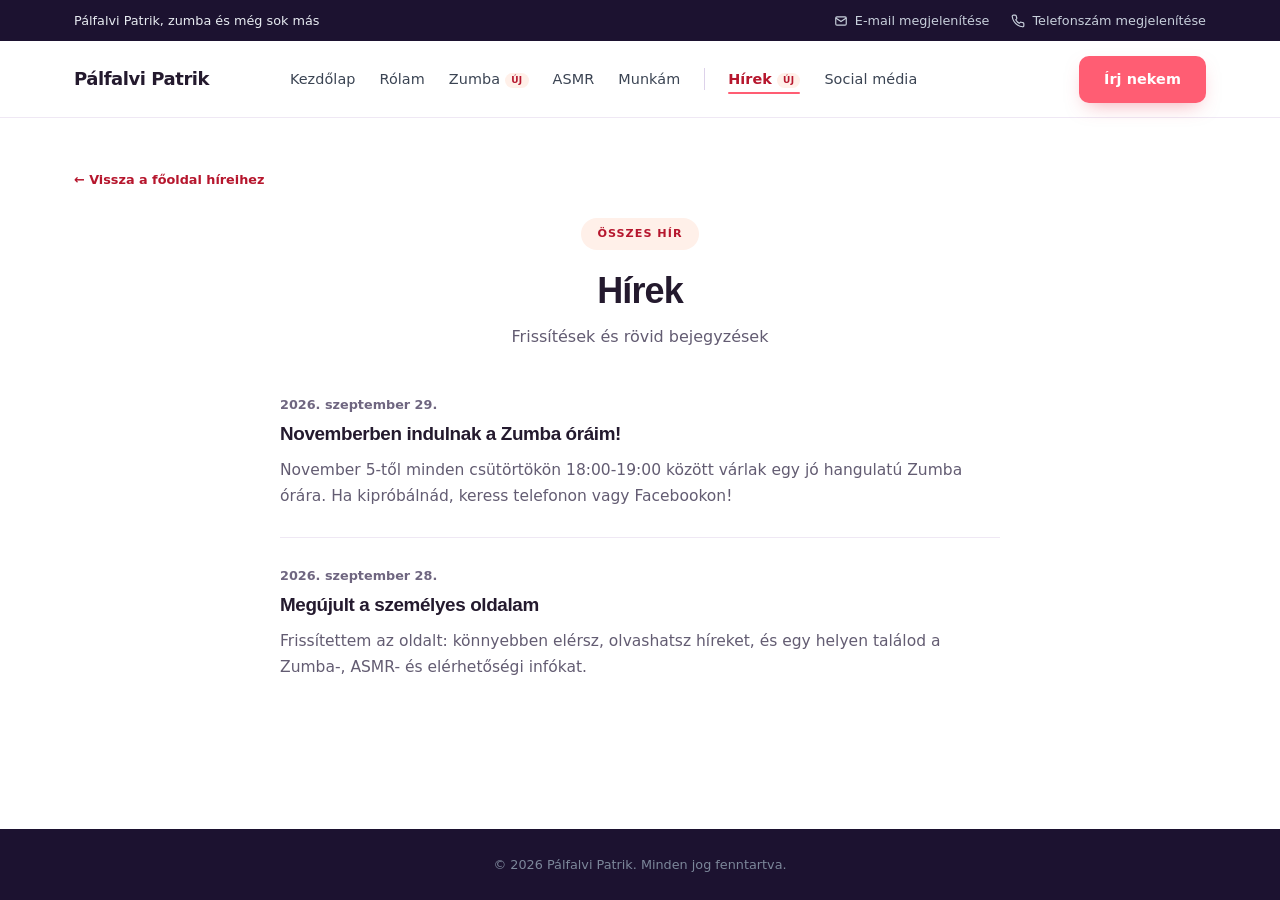
==== commit 9636fce6: "feat: enhance Zumba section and website content" ====
--- a/blog/index.html
+++ b/blog/index.html
@@ -12,7 +12,13 @@
     <link rel="canonical" href="https://palfalvipatrik.hu/blog/" />
     <meta
       http-equiv="Content-Security-Policy"
-      content="default-src 'self'; script-src 'self'; style-src 'self'; font-src 'self'; img-src 'self' data:; frame-src https://www.youtube-nocookie.com; connect-src 'self' https://formspree.io; form-action 'self' https://formspree.io; base-uri 'self'"
+      content="default-src 'self'; script-src 'self'; style-src 'self' https://fonts.googleapis.com; font-src 'self' https://fonts.gstatic.com; img-src 'self' data:; frame-src https://www.youtube-nocookie.com; connect-src 'self' https://formspree.io https://fonts.googleapis.com https://fonts.gstatic.com; form-action 'self' https://formspree.io; base-uri 'self'"
+    />
+    <link rel="preconnect" href="https://fonts.googleapis.com" />
+    <link rel="preconnect" href="https://fonts.gstatic.com" crossorigin />
+    <link
+      href="https://fonts.googleapis.com/css2?family=Baloo+2:wght@500..700&amp;family=Nunito+Sans:wght@400..700&amp;display=swap"
+      rel="stylesheet"
     />
     <link rel="stylesheet" href="../css/main.css" />
     <title>Hírek - Pálfalvi Patrik</title>
@@ -95,6 +101,15 @@
           data-link-prefix=""
         >
           <li class="news-item">
+            <time class="news-date" datetime="2026-09-29">2026. szeptember 29.</time>
+            <h3 class="news-title">
+              <a href="zumba-orak-novembertol/">Novemberben indulnak a Zumba óráim!</a>
+            </h3>
+            <p class="news-excerpt">
+              November 5-től minden csütörtökön 18:00-19:00 között várlak egy jó hangulatú Zumba órára. Ha kipróbálnád, keress telefonon vagy Facebookon!
+            </p>
+          </li>
+          <li class="news-item">
             <time class="news-date" datetime="2026-09-28"
               >2026. szeptember 28.</time
             >
--- a/css/main.css
+++ b/css/main.css
@@ -6,8 +6,8 @@
 .copy-btn.copied { color: #7be0a0; }
 .copy-btn.copied .ic-ok { display: block; }
 .copy-btn.copied .ic-copy { display: none; }
-@media (max-width:700px) { .topbar-contacts { gap: 12px; } .contact-item { gap: 2px; } .copy-btn { width: 24px; height: 24px; } } .navbar { background: var(--white); border-bottom: 1px solid var(--line); position: sticky; top: 0; z-index: 50; } .navbar .wrap { display: flex; align-items: center; justify-content: space-between; padding: 14px 24px; min-height: var(--nav-h); position: relative; gap: 16px; } .logo { display: flex; align-items: center; gap: 10px; font-size: 18px; font-weight: 700; color: var(--ink); letter-spacing: -0.01em; } .nav-links { display: flex; align-items: center; gap: 24px; font-size: 14.5px; font-weight: 500; color: #3b4453; } .nav-links a { position: relative; padding-bottom: 6px; transition: color .15s ease; white-space: nowrap; } .nav-links a:hover { color: var(--accent-text); } .nav-links a.active { color: var(--accent-text); font-weight: 700; } .nav-links a.active::after { content: ""; position: absolute; left: 0; right: 0; bottom: -1px; height: 2px; background: var(--accent); border-radius: 2px; } .nav-ic { display: none; } .nav-right { display: flex; align-items: center; gap: 14px; } .nav-cta { padding: 10px 20px; font-size: 13.5px; white-space: nowrap; } .nav-toggle { display: none; flex-direction: column; gap: 5px; background: none; border: none; cursor: pointer; padding: 4px; position: relative; z-index: 41; } .nav-toggle span { width: 24px; height: 2px; background: var(--ink); border-radius: 2px; transition: transform .3s ease, opacity .2s ease; } .nav-toggle.open span:nth-child(1) { transform: translateY(7px) rotate(45deg); } .nav-toggle.open span:nth-child(2) { opacity: 0; } .nav-toggle.open span:nth-child(3) { transform: translateY(-7px) rotate(-45deg); } .nav-links-cta { display: none; } @media (max-width:560px) { .nav-cta span { display: none; } .nav-cta { padding: 10px 12px; } } .sec-head { text-align: center; max-width: 640px; margin: 0 auto 44px; } .eyebrow { display: inline-block; background: var(--accent-pale); color: var(--accent-text); font-size: 12px; font-weight: 700; letter-spacing: .08em; padding: 7px 16px; border-radius: 999px; margin-bottom: 20px; } .sec-head h2 { font-size: 34px; font-weight: 800; letter-spacing: -0.02em; color: var(--ink); margin-bottom: 12px; } .sec-head p { font-size: 16px; color: var(--body-text); } .underline { width: 56px; height: 3px; background: var(--accent); border-radius: 2px; margin: 18px auto 0; } .btn { display: inline-flex; align-items: center; gap: 8px; font-size: 14.5px; font-weight: 600; padding: 13px 24px; border-radius: 10px; transition: all .2s ease; border: 1px solid transparent; cursor: pointer; } .btn-primary { background: var(--accent); color: #fff; box-shadow: 0 8px 20px -8px rgba(232, 66, 90, .5); } .btn-primary:hover { background: var(--accent-dark); transform: translateY(-2px); box-shadow: 0 14px 28px -10px rgba(232, 66, 90, .6); } .btn-outline { border-color: var(--line); color: var(--ink); background: var(--white); } .btn-outline:hover { border-color: var(--accent); color: var(--accent-text); transform: translateY(-2px); } .hero { position: relative; background: var(--bg-hero); text-align: center; padding: 72px 24px 76px; overflow: hidden; } .hero-art { position: absolute; inset: 0; width: 100%; height: 100%; object-fit: cover; -webkit-mask-image: linear-gradient(180deg, #000 0%, #000 77%, rgba(0,0,0,.92) 86%, rgba(0,0,0,.5) 94%, transparent 100%); mask-image: linear-gradient(180deg, #000 0%, #000 77%, rgba(0,0,0,.92) 86%, rgba(0,0,0,.5) 94%, transparent 100%); } .hero-art-overlay { position: absolute; inset: 0; z-index: 1; pointer-events: none; background: linear-gradient(180deg, transparent 0%, transparent 76%, rgba(255,249,244,.12) 88%, rgba(255,255,255,.55) 96%, var(--white) 100%), linear-gradient(rgba(255,255,255,.4), rgba(255,255,255,.4)); } .hero:has(.hero-art)::after { content: ""; position: absolute; left: 0; right: 0; bottom: 0; height: 88px; z-index: 1; pointer-events: none; background: linear-gradient(to bottom, transparent 0%, rgba(255,255,255,.45) 55%, var(--white) 100%); } .hero-inner { position: relative; z-index: 2; }
-.hero-inner h1, .hero-roles { text-shadow: 0 0 14px rgba(255,255,255,.85), 0 0 3px rgba(255,255,255,.6); } .hero h1 { font-size: 48px; font-weight: 800; letter-spacing: -0.02em; color: var(--ink); margin-bottom: 12px; } .hero-roles { font-size: 17px; color: var(--body-text); margin-bottom: 30px; } .hero-roles b { color: var(--ink); } .hero-ctas { display: flex; gap: 14px; justify-content: center; flex-wrap: wrap; margin-bottom: 6px; } .about { padding: 76px 0; } .about-grid { display: grid; grid-template-columns: 300px 1fr; gap: 64px; align-items: center; } .about-visual { position: relative; padding: 0 26px 26px 0; } .about-visual::before { content: ""; position: absolute; top: -26px; right: -22px; width: 130px; height: 130px; background: var(--grad-warm); border-radius: 38% 62% 63% 37%/41% 44% 56% 59%; opacity: .85; z-index: 0; } .about-visual::after { content: ""; position: absolute; top: 22px; left: 22px; right: 0; bottom: 0; border: 3px solid var(--accent); border-radius: 20px; z-index: 0; } .portrait { position: relative; z-index: 1; width: 100%; aspect-ratio: 1/1; border-radius: 20px; object-fit: cover; box-shadow: var(--shadow-lg); } .about-badge { position: absolute; left: -16px; bottom: -16px; z-index: 2; background: var(--white); border-radius: 50%; width: 74px; height: 74px; display: flex; align-items: center; justify-content: center; box-shadow: var(--shadow-lg); border: 3px solid var(--bg-hero); } .about-badge svg { width: 32px; height: 32px; color: var(--accent); } .about-badge:hover svg { fill: var(--accent-dark); } .about-copy h2 { font-size: 30px; font-weight: 800; color: var(--ink); margin-bottom: 16px; } .about-copy p { font-size: 16px; color: var(--body-text); margin-bottom: 20px; } .chip-row { display: flex; gap: 10px; flex-wrap: wrap; } .chip { font-size: 13px; font-weight: 600; color: var(--accent-text); background: var(--accent-pale); padding: 8px 14px; border-radius: 999px; } .content { padding: 76px 0; } .content-grid { display: grid; grid-template-columns: 1.7fr 1fr; gap: 52px; align-items: stretch; } .article p { font-size: 15.5px; color: var(--body-text); margin-bottom: 20px; } .article p:last-child { margin-bottom: 0; } .article strong { color: var(--ink); font-weight: 700; } .side-card { background: var(--white); border-top: 4px solid var(--accent); border-radius: 10px; box-shadow: var(--shadow); padding: 30px; display: flex; flex-direction: column; justify-content: center; } .channel-avatar { width: 300px; height: 300px; border-radius: 50%; object-fit: cover; box-shadow: 0 0 0 4px var(--accent-pale); margin: 0 auto 16px; display: block; } .side-label { font-size: 11.5px; font-weight: 800; letter-spacing: .07em; color: var(--accent-text); margin-bottom: 12px; } .side-card h3 { font-size: 22px; font-weight: 800; color: var(--ink); line-height: 1.3; margin-bottom: 16px; } .side-card blockquote { font-size: 14px; color: var(--body-text); border-left: 2px solid var(--line); padding-left: 12px; margin-bottom: 22px; } .side-divider { height: 1px; background: var(--line); margin-bottom: 18px; } .side-date-row { display: flex; align-items: center; justify-content: space-between; gap: 12px; } .side-date-label { font-size: 13px; font-weight: 700; color: var(--ink); margin-bottom: 4px; } .side-date-value { font-size: 14px; color: var(--body-text); } .side-thumb { width: 100%; aspect-ratio: 4/3; object-fit: cover; border-radius: 8px; margin-bottom: 18px; box-shadow: var(--shadow); } .badge-icon { width: 34px; height: 34px; color: var(--accent); flex-shrink: 0; } .side-stat { font-size: 32px; font-weight: 800; color: var(--accent-text); line-height: 1; margin-bottom: 4px; } .side-stat-label { font-size: 13px; color: var(--body-text); margin-bottom: 20px; } .gallery { background: var(--bg-hero); padding: 70px 0 80px; } .g-row { display: grid; gap: 20px; margin-bottom: 20px; } .g-row:last-child { margin-bottom: 0; } .g-row-3 { grid-template-columns: repeat(3, 1fr); } .g-row-2 { grid-template-columns: 1.65fr 1fr; } .g-item { position: relative; border-radius: 12px; overflow: hidden; box-shadow: var(--shadow); aspect-ratio: 4/3; cursor: zoom-in; } .g-row-2 .g-item { aspect-ratio: auto; min-height: 210px; } .g-item img { width: 100%; height: 100%; object-fit: cover; transition: transform .35s ease; } .g-item:hover img { transform: scale(1.05); } .g-item .g-caption { position: absolute; left: 0; right: 0; bottom: 0; padding: 14px 16px 12px; font-size: 13.5px; font-weight: 600; color: #fff; background: linear-gradient(to top, rgba(0, 0, 0, .72), rgba(0, 0, 0, 0)); z-index: 2; } .g-zoom { position: absolute; top: 12px; right: 12px; width: 34px; height: 34px; border-radius: 50%; background: rgba(36, 26, 46, .55); backdrop-filter: blur(3px); color: #fff; display: flex; align-items: center; justify-content: center; opacity: 0; transform: scale(.8); transition: all .2s ease; z-index: 2; } .g-item:hover .g-zoom { opacity: 1; transform: scale(1); } .g-zoom svg { width: 16px; height: 16px; } .g-item:focus-visible { outline: 3px solid var(--accent); outline-offset: 2px; } .lightbox { position: fixed; inset: 0; background: rgba(20, 12, 30, .92); display: none; align-items: center; justify-content: center; z-index: 200; padding: 24px; } .lightbox.show { display: flex; } .lightbox-img { max-width: min(90vw, 1000px); max-height: 80vh; border-radius: 10px; box-shadow: 0 30px 70px -20px rgba(0, 0, 0, .6); object-fit: contain; } .lightbox-caption { position: absolute; left: 0; right: 0; bottom: 28px; text-align: center; color: #fff; font-size: 14.5px; font-weight: 600; } .lightbox-close, .lightbox-prev, .lightbox-next { position: absolute; background: rgba(255, 255, 255, .12); border: 1px solid rgba(255, 255, 255, .25); color: #fff; border-radius: 50%; display: flex; align-items: center; justify-content: center; cursor: pointer; transition: background .15s ease; } .lightbox-close:hover, .lightbox-prev:hover, .lightbox-next:hover { background: var(--accent); border-color: transparent; } .lightbox-close { top: 22px; right: 22px; width: 42px; height: 42px; } .lightbox-close svg { width: 18px; height: 18px; } .lightbox-prev, .lightbox-next { top: 50%; transform: translateY(-50%); width: 52px; height: 52px; } .lightbox-prev { left: 16px; } .lightbox-next { right: 16px; } .lightbox-prev svg, .lightbox-next svg { width: 22px; height: 22px; } @media (max-width:700px) { .lightbox-prev, .lightbox-next { width: 42px; height: 42px; } .lightbox-prev { left: 6px; } .lightbox-next { right: 6px; } } .video-frame { position: relative; margin-top: 34px; padding: 12px; border-radius: 22px; background: var(--grad-main); box-shadow: var(--shadow-lg); } .video-wrap { position: relative; padding-top: 56.25%; border-radius: 14px; overflow: hidden; background: #000; margin-top: 0; } .video-wrap iframe { position: absolute; inset: 0; width: 100%; height: 100%; border: 0; } .video-thumb { display: block; } .video-thumb img { position: absolute; inset: 0; width: 100%; height: 100%; object-fit: cover; transition: transform .4s ease, filter .3s ease; filter: brightness(.72); } .video-thumb:hover img { transform: scale(1.04); filter: brightness(.6); } .play-btn { position: absolute; top: 50%; left: 50%; transform: translate(-50%, -50%); width: 72px; height: 72px; border-radius: 50%; background: var(--accent); color: #fff; display: flex; align-items: center; justify-content: center; box-shadow: 0 10px 26px -8px rgba(0, 0, 0, .55); transition: transform .25s ease, background .2s ease; } .play-btn svg { width: 28px; height: 28px; margin-left: 4px; } .video-thumb:hover .play-btn { transform: translate(-50%, -50%) scale(1.1); background: var(--accent-dark); } .video-thumb-label { position: absolute; left: 0; right: 0; bottom: 0; padding: 14px 18px; font-size: 13.5px; font-weight: 600; color: #fff; background: linear-gradient(to top, rgba(0, 0, 0, .75), rgba(0, 0, 0, 0)); text-align: center; } .video-badge { position: absolute; top: -14px; left: 22px; z-index: 2; display: inline-flex; align-items: center; gap: 6px; background: var(--ink); color: #fff; font-size: 12px; font-weight: 700; letter-spacing: .06em; padding: 7px 14px; border-radius: 999px; box-shadow: var(--shadow); } .video-badge svg { width: 14px; height: 14px; color: var(--gold); } .video-frame::after { content: ""; position: absolute; bottom: -10px; right: 18px; width: 22px; height: 22px; background: var(--gold); border-radius: 6px; transform: rotate(20deg); box-shadow: var(--shadow); } .munkam { padding: 76px 0; } .munkam .content-grid { align-items: start; }
+@media (max-width:700px) { .topbar-contacts { gap: 12px; } .contact-item { gap: 2px; } .copy-btn { width: 24px; height: 24px; } } .navbar { background: var(--white); border-bottom: 1px solid var(--line); position: sticky; top: 0; z-index: 50; } .navbar .wrap { display: flex; align-items: center; justify-content: space-between; padding: 14px 24px; min-height: var(--nav-h); position: relative; gap: 16px; } .logo { display: flex; align-items: center; gap: 10px; font-size: 18px; font-weight: 700; color: var(--ink); letter-spacing: -0.01em; } .nav-links { display: flex; align-items: center; gap: 24px; font-size: 14.5px; font-weight: 500; color: #3b4453; } .nav-links a { position: relative; padding-bottom: 6px; transition: color .15s ease; white-space: nowrap; } .nav-links a:hover { color: var(--accent-text); } .nav-links a.active { color: var(--accent-text); font-weight: 700; } .nav-links a.active::after { content: ""; position: absolute; left: 0; right: 0; bottom: -1px; height: 2px; background: var(--accent); border-radius: 2px; } .nav-ic { display: none; } .nav-right { display: flex; align-items: center; gap: 14px; } .nav-cta { padding: 10px 20px; font-size: 13.5px; white-space: nowrap; } .nav-toggle { display: none; flex-direction: column; gap: 5px; background: none; border: none; cursor: pointer; padding: 4px; position: relative; z-index: 41; } .nav-toggle span { width: 24px; height: 2px; background: var(--ink); border-radius: 2px; transition: transform .3s ease, opacity .2s ease; } .nav-toggle.open span:nth-child(1) { transform: translateY(7px) rotate(45deg); } .nav-toggle.open span:nth-child(2) { opacity: 0; } .nav-toggle.open span:nth-child(3) { transform: translateY(-7px) rotate(-45deg); } .nav-links-cta { display: none; } @media (max-width:560px) { .nav-cta span { display: none; } .nav-cta { padding: 10px 12px; } } .sec-head { text-align: center; max-width: 640px; margin: 0 auto 44px; } .eyebrow { display: inline-block; background: var(--accent-pale); color: var(--accent-text); font-size: 12px; font-weight: 700; letter-spacing: .08em; padding: 7px 16px; border-radius: 999px; margin-bottom: 20px; } .sec-head h2 { font-size: 34px; font-weight: 800; letter-spacing: -0.02em; color: var(--ink); margin-bottom: 12px; } .sec-head p { font-size: 16px; color: var(--body-text); } .underline { width: 56px; height: 3px; background: var(--accent); border-radius: 2px; margin: 18px auto 0; } .btn { display: inline-flex; align-items: center; gap: 8px; font-size: 14.5px; font-weight: 600; padding: 13px 24px; border-radius: 10px; transition: all .2s ease; border: 1px solid transparent; cursor: pointer; } .btn-primary { background: var(--accent); color: #fff; box-shadow: 0 8px 20px -8px rgba(232, 66, 90, .5); } .btn-primary:hover { background: var(--accent-dark); transform: translateY(-2px); box-shadow: 0 14px 28px -10px rgba(232, 66, 90, .6); } .btn-outline { border-color: var(--line); color: var(--ink); background: var(--white); } .btn-outline:hover { border-color: var(--accent); color: var(--accent-text); transform: translateY(-2px); } .hero { position: relative; background: var(--bg-hero); text-align: center; padding: 72px 24px 76px; overflow: hidden; } .hero-art { position: absolute; inset: 0; width: 100%; height: 100%; object-fit: cover; -webkit-mask-image: linear-gradient(180deg, #000 0%, #000 77%, rgba(0,0,0,.92) 86%, rgba(0,0,0,.5) 94%, transparent 100%); mask-image: linear-gradient(180deg, #000 0%, #000 77%, rgba(0,0,0,.92) 86%, rgba(0,0,0,.5) 94%, transparent 100%); } .hero-inner { position: relative; z-index: 2; }
+.hero h1 { font-size: 48px; font-weight: 800; letter-spacing: -0.02em; color: var(--ink); margin-bottom: 12px; } .hero-roles { font-size: 17px; color: var(--body-text); margin-bottom: 30px; } .hero-roles b { color: var(--ink); } .hero-ctas { display: flex; gap: 14px; justify-content: center; flex-wrap: wrap; margin-bottom: 6px; } .about { padding: 76px 0; } .about-grid { display: grid; grid-template-columns: 300px 1fr; gap: 64px; align-items: center; } .about-visual { position: relative; padding: 0 26px 26px 0; } .about-visual::before { content: ""; position: absolute; top: -26px; right: -22px; width: 130px; height: 130px; background: var(--grad-warm); border-radius: 38% 62% 63% 37%/41% 44% 56% 59%; opacity: .85; z-index: 0; } .about-visual::after { content: ""; position: absolute; top: 22px; left: 22px; right: 0; bottom: 0; border: 3px solid var(--accent); border-radius: 20px; z-index: 0; } .portrait { position: relative; z-index: 1; width: 100%; aspect-ratio: 1/1; border-radius: 20px; object-fit: cover; box-shadow: var(--shadow-lg); } .about-badge { position: absolute; left: -16px; bottom: -16px; z-index: 2; background: var(--white); border-radius: 50%; width: 74px; height: 74px; display: flex; align-items: center; justify-content: center; box-shadow: var(--shadow-lg); border: 3px solid var(--bg-hero); } .about-badge svg { width: 32px; height: 32px; color: var(--accent); } .about-badge:hover svg { fill: var(--accent-dark); } .about-copy h2 { font-size: 30px; font-weight: 800; color: var(--ink); margin-bottom: 16px; } .about-copy p { font-size: 16px; color: var(--body-text); margin-bottom: 20px; } .chip-row { display: flex; gap: 10px; flex-wrap: wrap; } .chip { font-size: 13px; font-weight: 600; color: var(--accent-text); background: var(--accent-pale); padding: 8px 14px; border-radius: 999px; } .content { padding: 76px 0; } .content-grid { display: grid; grid-template-columns: 1.7fr 1fr; gap: 52px; align-items: stretch; } .article p { font-size: 15.5px; color: var(--body-text); margin-bottom: 20px; } .article p:last-child { margin-bottom: 0; } .article strong { color: var(--ink); font-weight: 700; } .side-card { background: var(--white); border-top: 4px solid var(--accent); border-radius: 10px; box-shadow: var(--shadow); padding: 30px; display: flex; flex-direction: column; justify-content: center; } .channel-avatar { width: 300px; height: 300px; border-radius: 50%; object-fit: cover; box-shadow: 0 0 0 4px var(--accent-pale); margin: 0 auto 16px; display: block; } .side-label { font-size: 11.5px; font-weight: 800; letter-spacing: .07em; color: var(--accent-text); margin-bottom: 12px; } .side-card h3 { font-size: 22px; font-weight: 800; color: var(--ink); line-height: 1.3; margin-bottom: 16px; } .side-card blockquote { font-size: 14px; color: var(--body-text); border-left: 2px solid var(--line); padding-left: 12px; margin-bottom: 22px; } .side-divider { height: 1px; background: var(--line); margin-bottom: 18px; } .side-date-row { display: flex; align-items: center; justify-content: space-between; gap: 12px; } .side-date-label { font-size: 13px; font-weight: 700; color: var(--ink); margin-bottom: 4px; } .side-date-value { font-size: 14px; color: var(--body-text); } .side-thumb { width: 100%; aspect-ratio: 4/3; object-fit: cover; border-radius: 8px; margin-bottom: 18px; box-shadow: var(--shadow); } .badge-icon { width: 34px; height: 34px; color: var(--accent); flex-shrink: 0; } .side-stat { font-size: 32px; font-weight: 800; color: var(--accent-text); line-height: 1; margin-bottom: 4px; } .side-stat-label { font-size: 13px; color: var(--body-text); margin-bottom: 20px; } .gallery { background: var(--bg-hero); padding: 70px 0 80px; } .g-row { display: grid; gap: 20px; margin-bottom: 20px; } .g-row:last-child { margin-bottom: 0; } .g-row-3 { grid-template-columns: repeat(3, 1fr); } .g-row-2 { grid-template-columns: 1.65fr 1fr; } .g-item { position: relative; border-radius: 12px; overflow: hidden; box-shadow: var(--shadow); aspect-ratio: 4/3; cursor: zoom-in; } .g-row-2 .g-item { aspect-ratio: auto; min-height: 210px; } .g-item img { width: 100%; height: 100%; object-fit: cover; transition: transform .35s ease; } .g-item:hover img { transform: scale(1.05); } .g-item .g-caption { position: absolute; left: 0; right: 0; bottom: 0; padding: 14px 16px 12px; font-size: 13.5px; font-weight: 600; color: #fff; background: linear-gradient(to top, rgba(0, 0, 0, .72), rgba(0, 0, 0, 0)); z-index: 2; } .g-zoom { position: absolute; top: 12px; right: 12px; width: 34px; height: 34px; border-radius: 50%; background: rgba(36, 26, 46, .55); backdrop-filter: blur(3px); color: #fff; display: flex; align-items: center; justify-content: center; opacity: 0; transform: scale(.8); transition: all .2s ease; z-index: 2; } .g-item:hover .g-zoom { opacity: 1; transform: scale(1); } .g-zoom svg { width: 16px; height: 16px; } .g-item:focus-visible { outline: 3px solid var(--accent); outline-offset: 2px; } .lightbox { position: fixed; inset: 0; background: rgba(20, 12, 30, .92); display: none; align-items: center; justify-content: center; z-index: 200; padding: 24px; } .lightbox.show { display: flex; } .lightbox-img { max-width: min(90vw, 1000px); max-height: 80vh; border-radius: 10px; box-shadow: 0 30px 70px -20px rgba(0, 0, 0, .6); object-fit: contain; } .lightbox-caption { position: absolute; left: 0; right: 0; bottom: 28px; text-align: center; color: #fff; font-size: 14.5px; font-weight: 600; } .lightbox-close, .lightbox-prev, .lightbox-next { position: absolute; background: rgba(255, 255, 255, .12); border: 1px solid rgba(255, 255, 255, .25); color: #fff; border-radius: 50%; display: flex; align-items: center; justify-content: center; cursor: pointer; transition: background .15s ease; } .lightbox-close:hover, .lightbox-prev:hover, .lightbox-next:hover { background: var(--accent); border-color: transparent; } .lightbox-close { top: 22px; right: 22px; width: 42px; height: 42px; } .lightbox-close svg { width: 18px; height: 18px; } .lightbox-prev, .lightbox-next { top: 50%; transform: translateY(-50%); width: 52px; height: 52px; } .lightbox-prev { left: 16px; } .lightbox-next { right: 16px; } .lightbox-prev svg, .lightbox-next svg { width: 22px; height: 22px; } @media (max-width:700px) { .lightbox-prev, .lightbox-next { width: 42px; height: 42px; } .lightbox-prev { left: 6px; } .lightbox-next { right: 6px; } } .video-frame { position: relative; margin-top: 34px; padding: 12px; border-radius: 22px; background: var(--grad-main); box-shadow: var(--shadow-lg); } .video-wrap { position: relative; padding-top: 56.25%; border-radius: 14px; overflow: hidden; background: #000; margin-top: 0; } .video-wrap iframe { position: absolute; inset: 0; width: 100%; height: 100%; border: 0; } .video-thumb { display: block; } .video-thumb img { position: absolute; inset: 0; width: 100%; height: 100%; object-fit: cover; transition: transform .4s ease, filter .3s ease; filter: brightness(.72); } .video-thumb:hover img { transform: scale(1.04); filter: brightness(.6); } .play-btn { position: absolute; top: 50%; left: 50%; transform: translate(-50%, -50%); width: 72px; height: 72px; border-radius: 50%; background: var(--accent); color: #fff; display: flex; align-items: center; justify-content: center; box-shadow: 0 10px 26px -8px rgba(0, 0, 0, .55); transition: transform .25s ease, background .2s ease; } .play-btn svg { width: 28px; height: 28px; margin-left: 4px; } .video-thumb:hover .play-btn { transform: translate(-50%, -50%) scale(1.1); background: var(--accent-dark); } .video-thumb-label { position: absolute; left: 0; right: 0; bottom: 0; padding: 14px 18px; font-size: 13.5px; font-weight: 600; color: #fff; background: linear-gradient(to top, rgba(0, 0, 0, .75), rgba(0, 0, 0, 0)); text-align: center; } .video-badge { position: absolute; top: -14px; left: 22px; z-index: 2; display: inline-flex; align-items: center; gap: 6px; background: var(--ink); color: #fff; font-size: 12px; font-weight: 700; letter-spacing: .06em; padding: 7px 14px; border-radius: 999px; box-shadow: var(--shadow); } .video-badge svg { width: 14px; height: 14px; color: var(--gold); } .video-frame::after { content: ""; position: absolute; bottom: -10px; right: 18px; width: 22px; height: 22px; background: var(--gold); border-radius: 6px; transform: rotate(20deg); box-shadow: var(--shadow); } .munkam { padding: 76px 0; } .munkam .content-grid { align-items: start; }
     .munkam-cta { background: var(--white); border-radius: 14px; box-shadow: var(--shadow); border-top: 4px solid var(--accent); padding: 32px; text-align: center; display: flex; flex-direction: column; justify-content: center; } .munkam-cta p { font-size: 15px; color: var(--body-text); margin-bottom: 20px; } .photo-strip { display: grid; grid-template-columns: repeat(3, 1fr); gap: 30px; margin-top: 38px; align-items: center; } .photo-strip img { width: 100%; aspect-ratio: 1/1; object-fit: cover; box-shadow: var(--shadow-lg); transition: transform .3s ease; position: relative; } .photo-strip img:nth-child(1) { clip-path: polygon(25% 3%, 75% 3%, 100% 50%, 75% 97%, 25% 97%, 0% 50%); transform: rotate(-3deg) scale(1.01); } .photo-strip img:nth-child(2) { clip-path: polygon(50% 0%, 100% 25%, 100% 75%, 50% 100%, 0% 75%, 0% 25%); transform: translateY(-20px) scale(1.15); z-index: 2; } .photo-strip img:nth-child(3) { border-radius: 42% 58% 63% 37%/45% 42% 58% 55%; transform: rotate(3deg) scale(1.01); } .photo-strip img:nth-child(1):hover { transform: rotate(-3deg) scale(1.08); } .photo-strip img:nth-child(2):hover { transform: translateY(-20px) scale(1.22); } .photo-strip img:nth-child(3):hover { transform: rotate(3deg) scale(1.08); } .contact-card { background: var(--white); border-radius: 14px; box-shadow: var(--shadow); border-top: 4px solid var(--accent); padding: 36px; max-width: 640px; margin: 52px auto 0; scroll-margin-top: var(--nav-h); } .contact-card h3 { font-size: 22px; font-weight: 800; color: var(--ink); margin-bottom: 10px; } .contact-card>p { font-size: 15px; color: var(--body-text); margin-bottom: 24px; } .form-field { display: flex; flex-direction: column; gap: 6px; margin-bottom: 16px; } .form-field label { font-size: 13px; font-weight: 700; color: var(--ink); } .form-field input, .form-field textarea { font: inherit; font-size: 14.5px; padding: 12px 14px; border: 1px solid var(--line); border-radius: 8px; color: var(--ink); background: var(--white); transition: border-color .15s ease; } .form-field input:focus, .form-field textarea:focus { outline: none; border-color: var(--accent); } .form-field textarea { resize: vertical; min-height: 120px; } .form-note { font-size: 12.5px; color: var(--muted); margin-top: 14px; text-align: center; } .form-status { font-size: 14px; font-weight: 600; margin-top: 14px; text-align: center; display: none; } .form-status.ok { color: var(--accent-text); display: block; } .form-status.err { color: #c0392b; display: block; } .social { padding: 76px 0; background: var(--bg-hero); } .social-grid { display: flex; flex-wrap: wrap; justify-content: center; gap: 20px; max-width: 980px; margin: 0 auto; } .link-card { flex: 1 1 270px; max-width: 310px; display: flex; align-items: center; gap: 16px; background: var(--white); border-radius: 14px; box-shadow: var(--shadow); padding: 22px; transition: transform .15s ease; } .link-card:hover { transform: translateY(-3px); } .link-card .ic { width: 48px; height: 48px; border-radius: 50%; display: flex; align-items: center; justify-content: center; flex-shrink: 0; color: #fff; } .ic-yt { background: #ff3b3b; } .ic-ig { background: linear-gradient(135deg, #f9ce34, #ee2a7b, #6228d7); } .ic-fb { background: #1877f2; } .ic-tt { background: #0d1b2e; } .link-card .ic svg { width: 22px; height: 22px; } .link-card h3 { font-size: 15.5px; font-weight: 700; color: var(--ink); margin-bottom: 3px; } .link-card span { font-size: 13px; color: var(--muted); } footer { background: var(--navy); color: #aab4c2; padding-top: 38px; } .footer-bottom { display: flex; align-items: center; justify-content: center; text-align: center; gap: 12px; flex-wrap: wrap; padding: 18px 24px; font-size: 12.5px; color: #7c879a; max-width: 1180px; margin: 0 auto; } .to-top { position: fixed; right: 22px; bottom: 22px; width: 44px; height: 44px; border-radius: 50%; background: var(--navy); color: #fff; display: flex; align-items: center; justify-content: center; box-shadow: var(--shadow); opacity: 0; pointer-events: none; transition: opacity .2s ease, transform .2s ease; z-index: 60; } .to-top.show { opacity: 1; pointer-events: auto; } .to-top:hover { background: var(--accent-dark); } .to-top svg { width: 18px; height: 18px; } @media (max-width:960px) { .navbar .wrap { justify-content: space-between; } .nav-overlay { position: absolute; inset: 100% 0 auto 0; height: calc(100vh - 100%); height: calc(100dvh - 100%); background: rgba(20, 12, 30, .4); backdrop-filter: blur(4px); opacity: 0; visibility: hidden; transition: opacity .25s ease, visibility .25s ease; z-index: 39; } .nav-overlay.show { opacity: 1; visibility: visible; } .nav-links { position: absolute; top: calc(100% + 10px); left: 14px; right: 14px; background: var(--white); border-radius: 18px; flex-direction: column; align-items: stretch; gap: 2px; padding: 10px; box-shadow: var(--shadow-lg); border: 1px solid var(--line); max-height: 0; overflow: hidden; opacity: 0; transform: translateY(-10px); transition: max-height .3s ease, opacity .25s ease, transform .3s ease; z-index: 40; } .nav-links.open { max-height: 640px; opacity: 1; transform: translateY(0); } .nav-links a { display: flex; align-items: center; gap: 12px; width: 100%; padding: 13px 14px; border-top: none; border-radius: 12px; font-weight: 600; } .nav-links a:hover { background: var(--accent-pale); color: var(--accent-text); } .nav-links a.active { background: var(--accent-pale); color: var(--accent-text); } .nav-links a.active::after { display: none; } .nav-ic { display: flex; width: 19px; height: 19px; color: var(--accent-text); flex-shrink: 0; } .nav-toggle { display: flex; } .nav-cta { display: none; } .nav-links-cta { display: block; padding: 8px 4px 4px; } .nav-links-cta a { display: flex; align-items: center; justify-content: center; width: 100%; padding: 13px; border-top: none; background: var(--accent); color: #fff; font-weight: 700; border-radius: 12px; } .content-grid { grid-template-columns: 1fr; gap: 32px; } .about-grid { grid-template-columns: 1fr; gap: 40px; } .about-visual { max-width: 280px; margin: 0 auto; } .hero h1 { font-size: 38px; } } @media (max-width:700px) { .g-row-3 { grid-template-columns: 1fr; } .g-row-2 { grid-template-columns: 1fr; } .photo-strip { grid-template-columns: 1fr; max-width: 260px; margin-left: auto; margin-right: auto; gap: 44px; } .photo-strip img:nth-child(2) { transform: translateY(0) scale(1); } .photo-strip img:nth-child(2):hover { transform: translateY(0) scale(1.06); } .topbar .wrap { justify-content: center; text-align: center; } .contact-card { padding: 26px; } .about { padding: 56px 0; } .content { padding: 56px 0; } .munkam { padding: 56px 0; } .social { padding: 56px 0; } .gallery { padding: 52px 0 60px; } .hero { padding: 56px 20px 60px; } .about-copy h2 { font-size: 26px; } .side-card, .munkam-cta { padding: 24px; } .video-frame { padding: 8px; border-radius: 16px; } .video-badge { left: 14px; font-size: 11px; padding: 6px 12px; } } @media (max-width:520px) { .hero h1 { font-size: 30px; } .topbar-title { display: none; } .wrap { padding: 0 18px; } .hero-ctas { flex-direction: column; align-items: stretch; } .hero-ctas .btn { width: 100%; justify-content: center; } .about-badge { width: 60px; height: 60px; left: -10px; bottom: -10px; } .about-badge svg { width: 26px; height: 26px; } .chip-row { gap: 8px; } .chip { font-size: 12px; padding: 7px 12px; } } .hero-compact { padding: 56px 24px 64px; } .sec-title-lg { font-size: 44px; font-weight: 800; color: var(--ink); margin-bottom: 12px; letter-spacing: -0.02em; } .sec-title-md { font-size: 30px; } .mb-0 { margin-bottom: 0; } .mb-34 { margin-bottom: 34px; } .mt-0 { margin-top: 0; } .asmr-section { position: relative; overflow: hidden; } .hero-art-faint { opacity: .08; } .wrap-relative { position: relative; } .btn-block { width: 100%; justify-content: center; } .cta-title { font-size: 20px; font-weight: 800; margin-bottom: 14px; } .visually-hidden { position: absolute; left: -9999px; width: 1px; height: 1px; opacity: 0; } .skip-link { position: absolute; left: -9999px; top: auto; width: 1px; height: 1px; overflow: hidden; z-index: 100; background: var(--accent); color: #fff; padding: 12px 20px; border-radius: 8px; font-weight: 700; font-size: 14.5px; } .skip-link:focus { left: 16px; top: 16px; width: auto; height: auto; overflow: visible; }
 
 .form-privacy { font-size: 12px; color: var(--muted); margin-top: 16px; line-height: 1.55; text-align: center; }
@@ -103,4 +103,391 @@
 .contact-item { display: inline-flex; align-items: center; gap: 8px; }
 .copy-btn { font: inherit; font-size: 12px; font-weight: 600; color: #e7ebf1; background: rgba(255, 255, 255, .1); border: 1px solid rgba(255, 255, 255, .25); border-radius: 999px; padding: 3px 10px; cursor: pointer; transition: background .15s ease, color .15s ease; }
 .copy-btn:hover { background: var(--accent-dark); border-color: transparent; color: #fff; }
-.copy-btn:focus-visible { outline: 2px solid var(--accent); outline-offset: 2px; }+.copy-btn:focus-visible { outline: 2px solid var(--accent); outline-offset: 2px; }
+
+/* Hero szöveg: jól olvasható, külön világos felületen. */
+.hero:not(.hero-compact) .hero-inner {
+  max-width: 820px;
+  margin: 0 auto;
+  padding: 30px 36px;
+  border-radius: 24px;
+  background: rgba(255, 255, 255, 0.9);
+  box-shadow: 0 12px 40px rgba(20, 26, 36, 0.16);
+  -webkit-backdrop-filter: blur(8px);
+  backdrop-filter: blur(8px);
+}
+
+.hero-inner h1,
+.hero-roles {
+  text-shadow: none;
+}
+
+@media (max-width: 768px) {
+  .hero:not(.hero-compact) {
+    padding: 210px 20px 36px;
+  }
+
+  .hero:not(.hero-compact) .hero-art {
+    object-position: left top;
+  }
+
+  .hero:not(.hero-compact) .hero-inner {
+    padding: 24px;
+    border: 1px solid rgba(255, 255, 255, 0.72);
+    border-radius: 20px;
+    background: rgba(255, 255, 255, 0.72);
+    box-shadow: 0 8px 26px rgba(20, 26, 36, 0.1);
+    -webkit-backdrop-filter: blur(6px);
+    backdrop-filter: blur(6px);
+  }
+}
+
+@media (max-width: 520px) {
+  .hero:not(.hero-compact) {
+    padding: 260px 14px 28px;
+  }
+
+  .hero:not(.hero-compact) .hero-inner {
+    padding: 22px 18px;
+    border-radius: 18px;
+  }
+}
+
+/* Zumba órák: részletes időpontkártya */
+
+
+.zumba-class-info { padding: 48px 0 0; }
+.zumba-class-card {
+  display: grid;
+  grid-template-columns: 1fr 1fr;
+  gap: 28px 42px;
+  padding: 36px;
+  background: var(--white);
+  border: 1px solid var(--line);
+  border-top: 4px solid var(--accent);
+  border-radius: 14px;
+  box-shadow: var(--shadow);
+}
+.zumba-class-intro .eyebrow { margin-bottom: 12px; }
+.zumba-class-intro h2 {
+  margin-bottom: 10px;
+  color: var(--ink);
+  font-size: 28px;
+  font-weight: 800;
+  line-height: 1.2;
+}
+.zumba-class-intro p,
+.zumba-class-contact > p { color: var(--body-text); font-size: 15px; }
+.zumba-schedule {
+  display: grid;
+  grid-template-columns: 1fr 1fr;
+  gap: 12px;
+  align-content: center;
+}
+.zumba-schedule-item {
+  display: flex;
+  flex-direction: column;
+  gap: 5px;
+  padding: 16px;
+  background: var(--bg-hero);
+  border: 1px solid var(--line);
+  border-radius: 10px;
+}
+.zumba-schedule-item span {
+  color: var(--muted);
+  font-size: 10px;
+  font-weight: 800;
+  letter-spacing: .07em;
+}
+.zumba-schedule-item strong { color: var(--ink); font-size: 16px; }
+.zumba-schedule-time { grid-column: 1 / -1; align-items: center; text-align: center; background: var(--accent-pale); }
+.zumba-schedule-time strong { color: var(--accent-text); font-size: 22px; }
+.zumba-class-contact {
+  grid-column: 1 / -1;
+  display: flex;
+  align-items: center;
+  justify-content: space-between;
+  gap: 20px;
+  padding-top: 20px;
+  border-top: 1px solid var(--line);
+}
+.zumba-class-contact > p { max-width: 460px; }
+.zumba-class-actions { display: flex; flex-wrap: wrap; gap: 10px; }
+
+@media (max-width: 700px) {
+.zumba-class-info { padding-top: 36px; }
+  .zumba-class-card { grid-template-columns: 1fr; gap: 22px; padding: 24px; }
+  .zumba-class-intro h2 { font-size: 24px; }
+  .zumba-class-contact { grid-column: auto; align-items: stretch; flex-direction: column; gap: 14px; }
+  .zumba-class-actions { flex-direction: column; }
+  .zumba-class-actions .btn { justify-content: center; }
+}
+.nav-new-badge {
+  display: inline-flex;
+  align-items: center;
+  margin-left: 5px;
+  padding: 1px 6px;
+  color: var(--accent-text);
+  background: var(--accent-pale);
+  border-radius: 999px;
+  font-size: 9px;
+  font-weight: 800;
+  letter-spacing: .04em;
+  line-height: 1.5;
+  vertical-align: middle;
+}
+
+@media (max-width: 960px) {
+  .nav-links .nav-new-badge { margin-left: -6px; }
+}
+
+.zumba-schedule-time .zumba-countdown {
+  display: flex;
+  flex-direction: column;
+  align-items: center;
+  width: 100%;
+  max-width: 520px;
+  margin: 14px auto 0;
+  padding: 14px 0 0;
+  color: var(--body-text);
+  background: transparent;
+  border: 0;
+  border-top: 1px solid rgba(182, 22, 45, 0.16);
+  border-radius: 0;
+  text-align: center;
+}
+.zumba-schedule-time .zumba-countdown-title {
+  margin-bottom: 7px;
+  color: var(--muted);
+  font-size: 13px;
+  font-weight: var(--weight-semibold);
+}
+.zumba-schedule-time .zumba-countdown-grid {
+  display: flex;
+  align-items: baseline;
+  justify-content: center;
+  min-height: 34px;
+  flex-wrap: wrap;
+  row-gap: 4px;
+}
+.zumba-schedule-time .zumba-countdown-unit {
+  display: flex;
+  align-items: baseline;
+  gap: 5px;
+  padding: 0 8px;
+}
+.zumba-schedule-time .zumba-countdown-unit + .zumba-countdown-unit::before {
+  content: "·";
+  margin-right: 7px;
+  color: var(--muted);
+}
+.zumba-schedule-time .zumba-countdown-unit span {
+  min-width: 2ch;
+  color: var(--accent-text);
+  font-size: 21px;
+  font-weight: 800;
+  font-variant-numeric: tabular-nums;
+  text-align: right;
+}
+.zumba-schedule-time .zumba-countdown-unit small {
+  color: var(--muted);
+  font-size: 12px;
+  font-weight: 600;
+}
+.zumba-schedule-time .zumba-countdown-done {
+  display: flex;
+  align-items: center;
+  justify-content: center;
+  min-height: 34px;
+  color: var(--accent-text);
+  font-size: 15px;
+  font-weight: 700;
+}
+.zumba-schedule-time .zumba-countdown-done[hidden] { display: none; }
+
+@media (max-width: 700px) {
+  .zumba-schedule-time .zumba-countdown-unit { gap: 3px; padding: 0 5px; }
+  .zumba-schedule-time .zumba-countdown-unit + .zumba-countdown-unit::before { margin-right: 4px; }
+  .zumba-schedule-time .zumba-countdown-unit span { font-size: 18px; }
+  .zumba-schedule-time .zumba-countdown-unit small { font-size: 11px; }
+}
+
+/* Typográfiai rendszer: karakteres, natív címbetűk és jól olvasható UI-szöveg. */
+:root {
+  --font-display: "Baloo 2", "Trebuchet MS", sans-serif;
+  --font-body: "Nunito Sans", system-ui, -apple-system, BlinkMacSystemFont, "Segoe UI", sans-serif;
+  --text-body: 1rem;
+  --text-control: 0.9rem;
+  --text-small: 0.8rem;
+  --text-label: 0.7rem;
+  --weight-regular: 400;
+  --weight-medium: 500;
+  --weight-semibold: 600;
+  --weight-bold: 700;
+  --leading-body: 1.68;
+  --leading-heading: 1.16;
+}
+
+body {
+  font-family: var(--font-body);
+  font-size: var(--text-body);
+  line-height: var(--leading-body);
+  font-weight: var(--weight-regular);
+  letter-spacing: 0;
+}
+
+h1,
+h2,
+h3,
+h4,
+h5,
+h6 {
+  font-family: var(--font-display);
+  line-height: var(--leading-heading);
+  text-wrap: pretty;
+}
+
+.hero:not(.hero-compact) h1 {
+  font-size: clamp(2.25rem, 4.2vw, 3.35rem);
+  font-weight: var(--weight-bold);
+  line-height: 1.08;
+  letter-spacing: -0.025em;
+}
+
+.blog-post-header h1 {
+  font-size: clamp(1.9rem, 3.4vw, 2.55rem);
+  font-weight: var(--weight-bold);
+  line-height: 1.12;
+  letter-spacing: -0.025em;
+}
+
+.page-404 h1 {
+  font-size: clamp(3.5rem, 9vw, 5.5rem);
+  font-weight: var(--weight-bold);
+  letter-spacing: -0.055em;
+}
+
+.sec-head h2,
+.about-copy h2,
+.sec-title-lg,
+.sec-title-md,
+.blog-body h2,
+.blog-guide h2 {
+  font-weight: var(--weight-bold);
+  line-height: 1.16;
+  letter-spacing: -0.025em;
+}
+
+.sec-head h2 { font-size: clamp(1.9rem, 3.2vw, 2.25rem); }
+.about-copy h2 { font-size: clamp(1.75rem, 2.8vw, 2rem); }
+.sec-title-lg { font-size: clamp(2.15rem, 4vw, 2.75rem); }
+.sec-title-md { font-size: clamp(1.7rem, 3vw, 1.95rem); }
+.blog-body h2 { font-size: clamp(1.4rem, 2.6vw, 1.65rem); }
+.blog-guide h2 { font-size: 1.2rem; }
+
+.side-card h3,
+.contact-card h3,
+.link-card h3,
+.cta-title {
+  font-family: var(--font-body);
+  font-weight: var(--weight-semibold);
+  line-height: 1.3;
+  letter-spacing: -0.02em;
+}
+
+.news-title {
+  font-family: var(--font-display);
+  font-weight: var(--weight-semibold);
+  line-height: 1.3;
+  letter-spacing: -0.02em;
+}
+
+.side-card h3,
+.contact-card h3,
+.cta-title { font-size: 1.25rem; }
+.link-card h3 { font-size: 1rem; }
+.news-title { font-size: 1.18rem; }
+
+.hero-roles {
+  font-size: clamp(1rem, 1.4vw, 1.075rem);
+  line-height: 1.58;
+  font-weight: var(--weight-medium);
+  letter-spacing: 0.005em;
+}
+.hero-roles b { font-weight: var(--weight-semibold); }
+
+.about-copy p,
+.article p,
+.blog-body p,
+.sec-head p,
+.contact-card > p,
+.munkam-cta p,
+.zumba-class-intro p,
+.zumba-class-contact > p {
+  font-size: 1rem;
+  line-height: var(--leading-body);
+  font-weight: var(--weight-regular);
+  letter-spacing: 0;
+}
+
+.nav-links { font-size: var(--text-control); font-weight: var(--weight-medium); letter-spacing: 0.005em; }
+.nav-links a.active { font-weight: var(--weight-semibold); }
+.logo {
+  font-family: var(--font-body);
+  font-size: 1.125rem;
+  font-weight: var(--weight-bold);
+  letter-spacing: -0.025em;
+}
+.btn,
+.nav-links-cta a {
+  font-family: var(--font-body);
+  font-size: var(--text-control);
+  font-weight: var(--weight-semibold);
+  line-height: 1.3;
+  letter-spacing: 0.005em;
+}
+
+.eyebrow,
+.side-label,
+.zumba-schedule-item > span,
+.video-badge {
+  font-family: var(--font-body);
+  font-size: var(--text-label);
+  font-weight: var(--weight-bold);
+  letter-spacing: 0.09em;
+}
+
+.topbar { font-size: var(--text-small); }
+.news-date,
+.blog-post-meta,
+.page-back,
+.side-date-label,
+.side-date-value,
+.blog-guide-note,
+.footer-bottom {
+  font-size: var(--text-small);
+  line-height: 1.5;
+}
+.news-excerpt,
+.blog-body p { font-size: 0.97rem; }
+
+.zumba-class-intro h2 {
+  font-size: clamp(1.65rem, 2.6vw, 2rem);
+  font-weight: var(--weight-bold);
+  line-height: 1.16;
+  letter-spacing: -0.02em;
+}
+.zumba-schedule-item strong { font-size: 1rem; font-weight: var(--weight-semibold); line-height: 1.4; }
+.zumba-schedule-time strong { font-family: var(--font-display); font-size: 1.4rem; font-weight: var(--weight-semibold); letter-spacing: -0.02em; }
+.zumba-schedule-time .zumba-countdown-unit span { font-weight: var(--weight-bold); }
+.zumba-countdown-title,
+.zumba-countdown-unit small,
+.zumba-countdown-done { font-family: var(--font-body); }
+
+@media (max-width: 700px) {
+  .hero:not(.hero-compact) h1 { font-size: clamp(1.9rem, 7.5vw, 2.35rem); }
+  .blog-post-header h1 { font-size: clamp(1.9rem, 7.5vw, 2.2rem); }
+  .sec-head h2 { font-size: clamp(1.75rem, 7vw, 2rem); }
+  .zumba-class-intro h2 { font-size: clamp(1.55rem, 6.2vw, 1.8rem); }
+  .news-title { font-size: 1.1rem; }
+}
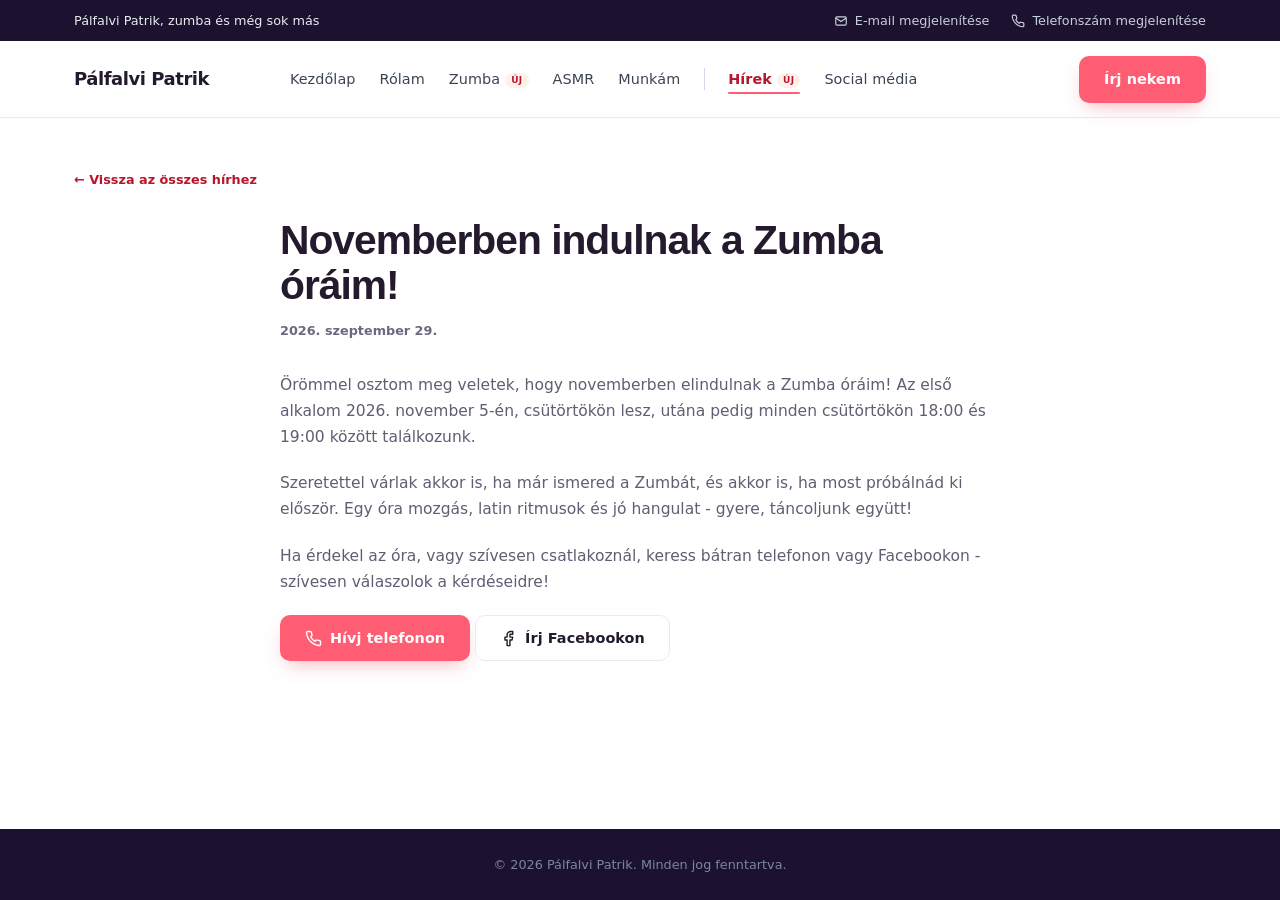
==== commit da63a0b2: "feat(blog): update index and posts (redesign, Zumba schedule)" ====
--- a/blog/index.html
+++ b/blog/index.html
@@ -1,41 +1,71 @@
 <!doctype html>
 <html lang="hu">
   <head>
+    <!-- FÁJL: blog/zumba-orak-novembertol/index.html - EGY BEJEGYZÉS (Novemberben indulnak a Zumba óráim) -->
     <meta charset="UTF-8" />
     <meta name="viewport" content="width=device-width, initial-scale=1.0" />
     <meta
       name="description"
-      content="Hírek és frissítések - Pálfalvi Patrik személyes oldala."
+      content="November 5-től minden csütörtökön 18:00-19:00 között várlak egy jó hangulatú Zumba órára. Ha kipróbálnád, keress telefonon vagy Facebookon!"
     />
     <meta name="referrer" content="strict-origin-when-cross-origin" />
-    <link rel="icon" href="../assets/favicon.ico" />
-    <link rel="canonical" href="https://palfalvipatrik.hu/blog/" />
+    <link rel="icon" href="../../assets/favicon.ico" />
+    <link
+      rel="canonical"
+      href="https://palfalvipatrik.hu/blog/zumba-orak-novembertol/"
+    />
     <meta
       http-equiv="Content-Security-Policy"
       content="default-src 'self'; script-src 'self'; style-src 'self' https://fonts.googleapis.com; font-src 'self' https://fonts.gstatic.com; img-src 'self' data:; frame-src https://www.youtube-nocookie.com; connect-src 'self' https://formspree.io https://fonts.googleapis.com https://fonts.gstatic.com; form-action 'self' https://formspree.io; base-uri 'self'"
     />
+    <meta property="og:type" content="article" />
+    <meta property="og:site_name" content="Pálfalvi Patrik" />
+    <meta property="og:locale" content="hu_HU" />
+    <meta property="og:url" content="https://palfalvipatrik.hu/blog/zumba-orak-novembertol/" />
+    <meta property="og:title" content="Novemberben indulnak a Zumba óráim!" />
+    <meta property="og:description" content="November 5-től minden csütörtökön 18:00-19:00 között várlak egy jó hangulatú Zumba órára. Ha kipróbálnád, keress telefonon vagy Facebookon!" />
+    <meta property="og:image" content="https://palfalvipatrik.hu/assets/profile.webp" />
+    <meta property="article:published_time" content="2026-09-29" />
+    <meta name="twitter:card" content="summary_large_image" />
+    <script type="application/ld+json">
+      {
+        "@context": "https://schema.org",
+        "@type": "BlogPosting",
+        "headline": "Novemberben indulnak a Zumba óráim!",
+        "description": "November 5-től minden csütörtökön 18:00-19:00 között várlak egy jó hangulatú Zumba órára. Ha kipróbálnád, keress telefonon vagy Facebookon!",
+        "datePublished": "2026-09-29",
+        "inLanguage": "hu",
+        "mainEntityOfPage": "https://palfalvipatrik.hu/blog/zumba-orak-novembertol/",
+        "image": "https://palfalvipatrik.hu/assets/profile.webp",
+        "author": {
+          "@type": "Person",
+          "name": "Pálfalvi Patrik",
+          "url": "https://palfalvipatrik.hu/"
+        },
+        "publisher": {
+          "@type": "Person",
+          "name": "Pálfalvi Patrik",
+          "url": "https://palfalvipatrik.hu/"
+        }
+      }
+    </script>
     <link rel="preconnect" href="https://fonts.googleapis.com" />
     <link rel="preconnect" href="https://fonts.gstatic.com" crossorigin />
     <link
       href="https://fonts.googleapis.com/css2?family=Baloo+2:wght@500..700&amp;family=Nunito+Sans:wght@400..700&amp;display=swap"
       rel="stylesheet"
     />
-    <link rel="stylesheet" href="../css/main.css" />
-    <title>Hírek - Pálfalvi Patrik</title>
+    <link rel="stylesheet" href="../../css/main.css" />
+    <title>Novemberben indulnak a Zumba óráim! - Pálfalvi Patrik</title>
   </head>
-  <body class="blog-page" data-nav-prefix="../">
+  <body class="blog-page" data-nav-prefix="../../">
     <a href="#blog-main" class="skip-link">Ugrás a tartalomra</a>
 
     <div class="topbar" id="elerhetoseg">
       <div class="wrap">
         <span class="topbar-title">Pálfalvi Patrik, zumba és még sok más</span>
         <div class="topbar-contacts">
-          <a
-            href="#"
-            id="emailLink"
-            data-u="palfalvi.patrik.flp"
-            data-d="gmail.com"
-          >
+          <a href="#" id="emailLink">
             <svg
               viewBox="0 0 24 24"
               fill="none"
@@ -47,7 +77,7 @@
             </svg>
             <span id="emailText">E-mail megjelenítése</span>
           </a>
-          <a href="#" id="phoneLink" data-p="+36701486910">
+          <a href="#" id="phoneLink">
             <svg
               viewBox="0 0 24 24"
               fill="none"
@@ -66,11 +96,11 @@
 
     <nav class="navbar">
       <div class="wrap">
-        <a href="../#top" class="logo">Pálfalvi Patrik</a>
+        <a href="../../#top" class="logo">Pálfalvi Patrik</a>
         <ul class="nav-links" id="navLinks"></ul>
         <div class="nav-overlay" id="navOverlay"></div>
         <div class="nav-right">
-          <a href="../#uzenet" class="btn btn-primary nav-cta"
+          <a href="../../#uzenet" class="btn btn-primary nav-cta"
             ><span>Írj nekem</span></a
           >
           <button
@@ -87,41 +117,36 @@
 
     <main id="blog-main" class="page-main">
       <div class="wrap">
-        <a href="../#hirek" class="page-back">← Vissza a főoldal híreihez</a>
-        <div class="sec-head">
-          <span class="eyebrow">ÖSSZES HÍR</span>
-          <h2>Hírek</h2>
-          <p>Frissítések és rövid bejegyzések</p>
+        <a href="../" class="page-back">← Vissza az összes hírhez</a>
+        <header class="blog-post-header">
+          <h1>Novemberben indulnak a Zumba óráim!</h1>
+          <p class="blog-post-meta">
+            <time datetime="2026-09-29">2026. szeptember 29.</time>
+          </p>
+        </header>
+        <div class="blog-body article">
+          <p>
+            Örömmel osztom meg veletek, hogy novemberben elindulnak a Zumba óráim! Az első alkalom 2026. november 5-én, csütörtökön lesz, utána pedig minden csütörtökön 18:00 és 19:00 között találkozunk.
+          </p>
+          <p>
+            Szeretettel várlak akkor is, ha már ismered a Zumbát, és akkor is, ha most próbálnád ki először. Egy óra mozgás, latin ritmusok és jó hangulat - gyere, táncoljunk együtt!
+          </p>
+          <p>
+            Ha érdekel az óra, vagy szívesen csatlakoznál, keress bátran telefonon vagy Facebookon - szívesen válaszolok a kérdéseidre!
+          </p>
+          <p>
+            <a href="#" id="zumbaPhoneLink" class="btn btn-primary">
+              <svg class="btn-icon" viewBox="0 0 24 24" fill="none" stroke="currentColor" stroke-width="2" stroke-linecap="round" stroke-linejoin="round" aria-hidden="true" focusable="false">
+                <path d="M22 16.92v3a2 2 0 0 1-2.18 2 19.79 19.79 0 0 1-8.63-3.07 19.5 19.5 0 0 1-6-6 19.79 19.79 0 0 1-3.07-8.67A2 2 0 0 1 4.11 2h3a2 2 0 0 1 2 1.72c.127.96.362 1.903.7 2.81a2 2 0 0 1-.45 2.11L8.09 9.91a16 16 0 0 0 6 6l1.27-1.27a2 2 0 0 1 2.11-.45c.907.338 1.85.573 2.81.7A2 2 0 0 1 22 16.92z" />
+              </svg>
+              <span>Hívj telefonon</span>
+            </a>
+            <a href="https://www.facebook.com/profile.php?id=61562793493929" class="btn btn-outline" target="_blank" rel="noopener noreferrer">
+              <svg class="btn-icon" viewBox="0 0 24 24" fill="none" stroke="currentColor" stroke-width="2" stroke-linecap="round" stroke-linejoin="round" aria-hidden="true" focusable="false"><path d="M18 2h-3a5 5 0 0 0-5 5v3H7v4h3v8h4v-8h3l1-4h-4V7a1 1 0 0 1 1-1h3z" /></svg>
+              <span>Írj Facebookon</span>
+            </a>
+          </p>
         </div>
-
-        <ul
-          class="news-list"
-          data-news-list
-          data-posts="posts.json"
-          data-link-prefix=""
-        >
-          <li class="news-item">
-            <time class="news-date" datetime="2026-09-29">2026. szeptember 29.</time>
-            <h3 class="news-title">
-              <a href="zumba-orak-novembertol/">Novemberben indulnak a Zumba óráim!</a>
-            </h3>
-            <p class="news-excerpt">
-              November 5-től minden csütörtökön 18:00-19:00 között várlak egy jó hangulatú Zumba órára. Ha kipróbálnád, keress telefonon vagy Facebookon!
-            </p>
-          </li>
-          <li class="news-item">
-            <time class="news-date" datetime="2026-09-28"
-              >2026. szeptember 28.</time
-            >
-            <h3 class="news-title">
-              <a href="megujult-az-oldalam/">Megújult a személyes oldalam</a>
-            </h3>
-            <p class="news-excerpt">
-              Frissítettem az oldalt: könnyebben elérsz, olvashatsz híreket, és
-              egy helyen találod a Zumba-, ASMR- és elérhetőségi infókat.
-            </p>
-          </li>
-        </ul>
       </div>
     </main>
 
@@ -131,8 +156,7 @@
       </div>
     </footer>
 
-    <script src="../js/site-nav.js"></script>
-    <script src="../js/blog.js" defer></script>
-    <script src="../js/main.js" defer></script>
+    <script src="../../js/site-nav.js"></script>
+    <script src="../../js/main.js" defer></script>
   </body>
 </html>
--- a/css/main.css
+++ b/css/main.css
@@ -491,3 +491,9 @@
   .zumba-class-intro h2 { font-size: clamp(1.55rem, 6.2vw, 1.8rem); }
   .news-title { font-size: 1.1rem; }
 }
+
+.btn-icon {
+  width: 17px;
+  height: 17px;
+  flex: 0 0 auto;
+}
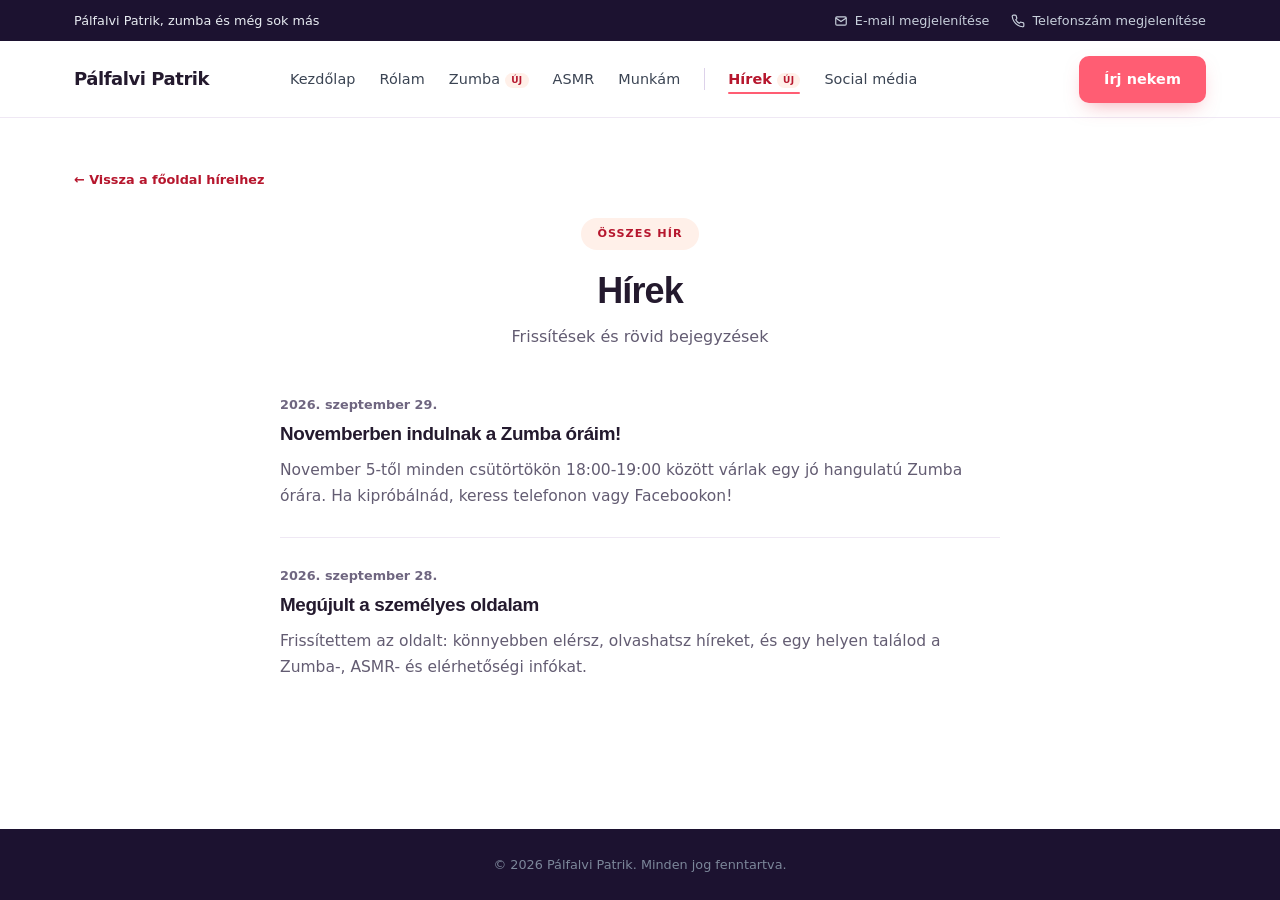
==== commit 04ecc154: "Gyujtooldal" ====
--- a/blog/index.html
+++ b/blog/index.html
@@ -1,64 +1,44 @@
 <!doctype html>
 <html lang="hu">
   <head>
-    <!-- FÁJL: blog/zumba-orak-novembertol/index.html - EGY BEJEGYZÉS (Novemberben indulnak a Zumba óráim) -->
+    <!-- FÁJL: blog/index.html - HÍREK GYŰJTŐOLDAL (a http://localhost:3000/blog/ címen jelenik meg) -->
     <meta charset="UTF-8" />
     <meta name="viewport" content="width=device-width, initial-scale=1.0" />
     <meta
       name="description"
-      content="November 5-től minden csütörtökön 18:00-19:00 között várlak egy jó hangulatú Zumba órára. Ha kipróbálnád, keress telefonon vagy Facebookon!"
+      content="Hírek és frissítések - Pálfalvi Patrik személyes oldala: Zumba órák, újdonságok és bejegyzések."
     />
     <meta name="referrer" content="strict-origin-when-cross-origin" />
-    <link rel="icon" href="../../assets/favicon.ico" />
-    <link
-      rel="canonical"
-      href="https://palfalvipatrik.hu/blog/zumba-orak-novembertol/"
-    />
+    <link rel="icon" href="../assets/favicon.ico" />
+    <link rel="canonical" href="https://palfalvipatrik.hu/blog/" />
     <meta
       http-equiv="Content-Security-Policy"
       content="default-src 'self'; script-src 'self'; style-src 'self' https://fonts.googleapis.com; font-src 'self' https://fonts.gstatic.com; img-src 'self' data:; frame-src https://www.youtube-nocookie.com; connect-src 'self' https://formspree.io https://fonts.googleapis.com https://fonts.gstatic.com; form-action 'self' https://formspree.io; base-uri 'self'"
     />
-    <meta property="og:type" content="article" />
+    <meta property="og:type" content="website" />
     <meta property="og:site_name" content="Pálfalvi Patrik" />
     <meta property="og:locale" content="hu_HU" />
-    <meta property="og:url" content="https://palfalvipatrik.hu/blog/zumba-orak-novembertol/" />
-    <meta property="og:title" content="Novemberben indulnak a Zumba óráim!" />
-    <meta property="og:description" content="November 5-től minden csütörtökön 18:00-19:00 között várlak egy jó hangulatú Zumba órára. Ha kipróbálnád, keress telefonon vagy Facebookon!" />
-    <meta property="og:image" content="https://palfalvipatrik.hu/assets/profile.webp" />
-    <meta property="article:published_time" content="2026-09-29" />
+    <meta property="og:url" content="https://palfalvipatrik.hu/blog/" />
+    <meta property="og:title" content="Hírek - Pálfalvi Patrik" />
+    <meta
+      property="og:description"
+      content="Hírek és frissítések - Pálfalvi Patrik személyes oldala: Zumba órák, újdonságok és bejegyzések."
+    />
+    <meta
+      property="og:image"
+      content="https://palfalvipatrik.hu/assets/profile.webp"
+    />
     <meta name="twitter:card" content="summary_large_image" />
-    <script type="application/ld+json">
-      {
-        "@context": "https://schema.org",
-        "@type": "BlogPosting",
-        "headline": "Novemberben indulnak a Zumba óráim!",
-        "description": "November 5-től minden csütörtökön 18:00-19:00 között várlak egy jó hangulatú Zumba órára. Ha kipróbálnád, keress telefonon vagy Facebookon!",
-        "datePublished": "2026-09-29",
-        "inLanguage": "hu",
-        "mainEntityOfPage": "https://palfalvipatrik.hu/blog/zumba-orak-novembertol/",
-        "image": "https://palfalvipatrik.hu/assets/profile.webp",
-        "author": {
-          "@type": "Person",
-          "name": "Pálfalvi Patrik",
-          "url": "https://palfalvipatrik.hu/"
-        },
-        "publisher": {
-          "@type": "Person",
-          "name": "Pálfalvi Patrik",
-          "url": "https://palfalvipatrik.hu/"
-        }
-      }
-    </script>
     <link rel="preconnect" href="https://fonts.googleapis.com" />
     <link rel="preconnect" href="https://fonts.gstatic.com" crossorigin />
     <link
       href="https://fonts.googleapis.com/css2?family=Baloo+2:wght@500..700&amp;family=Nunito+Sans:wght@400..700&amp;display=swap"
       rel="stylesheet"
     />
-    <link rel="stylesheet" href="../../css/main.css" />
-    <title>Novemberben indulnak a Zumba óráim! - Pálfalvi Patrik</title>
+    <link rel="stylesheet" href="../css/main.css" />
+    <title>Hírek - Pálfalvi Patrik</title>
   </head>
-  <body class="blog-page" data-nav-prefix="../../">
+  <body class="blog-page" data-nav-prefix="../">
     <a href="#blog-main" class="skip-link">Ugrás a tartalomra</a>
 
     <div class="topbar" id="elerhetoseg">
@@ -96,11 +76,11 @@
 
     <nav class="navbar">
       <div class="wrap">
-        <a href="../../#top" class="logo">Pálfalvi Patrik</a>
+        <a href="../#top" class="logo">Pálfalvi Patrik</a>
         <ul class="nav-links" id="navLinks"></ul>
         <div class="nav-overlay" id="navOverlay"></div>
         <div class="nav-right">
-          <a href="../../#uzenet" class="btn btn-primary nav-cta"
+          <a href="../#uzenet" class="btn btn-primary nav-cta"
             ><span>Írj nekem</span></a
           >
           <button
@@ -117,36 +97,47 @@
 
     <main id="blog-main" class="page-main">
       <div class="wrap">
-        <a href="../" class="page-back">← Vissza az összes hírhez</a>
-        <header class="blog-post-header">
-          <h1>Novemberben indulnak a Zumba óráim!</h1>
-          <p class="blog-post-meta">
-            <time datetime="2026-09-29">2026. szeptember 29.</time>
-          </p>
-        </header>
-        <div class="blog-body article">
-          <p>
-            Örömmel osztom meg veletek, hogy novemberben elindulnak a Zumba óráim! Az első alkalom 2026. november 5-én, csütörtökön lesz, utána pedig minden csütörtökön 18:00 és 19:00 között találkozunk.
-          </p>
-          <p>
-            Szeretettel várlak akkor is, ha már ismered a Zumbát, és akkor is, ha most próbálnád ki először. Egy óra mozgás, latin ritmusok és jó hangulat - gyere, táncoljunk együtt!
-          </p>
-          <p>
-            Ha érdekel az óra, vagy szívesen csatlakoznál, keress bátran telefonon vagy Facebookon - szívesen válaszolok a kérdéseidre!
-          </p>
-          <p>
-            <a href="#" id="zumbaPhoneLink" class="btn btn-primary">
-              <svg class="btn-icon" viewBox="0 0 24 24" fill="none" stroke="currentColor" stroke-width="2" stroke-linecap="round" stroke-linejoin="round" aria-hidden="true" focusable="false">
-                <path d="M22 16.92v3a2 2 0 0 1-2.18 2 19.79 19.79 0 0 1-8.63-3.07 19.5 19.5 0 0 1-6-6 19.79 19.79 0 0 1-3.07-8.67A2 2 0 0 1 4.11 2h3a2 2 0 0 1 2 1.72c.127.96.362 1.903.7 2.81a2 2 0 0 1-.45 2.11L8.09 9.91a16 16 0 0 0 6 6l1.27-1.27a2 2 0 0 1 2.11-.45c.907.338 1.85.573 2.81.7A2 2 0 0 1 22 16.92z" />
-              </svg>
-              <span>Hívj telefonon</span>
-            </a>
-            <a href="https://www.facebook.com/profile.php?id=61562793493929" class="btn btn-outline" target="_blank" rel="noopener noreferrer">
-              <svg class="btn-icon" viewBox="0 0 24 24" fill="none" stroke="currentColor" stroke-width="2" stroke-linecap="round" stroke-linejoin="round" aria-hidden="true" focusable="false"><path d="M18 2h-3a5 5 0 0 0-5 5v3H7v4h3v8h4v-8h3l1-4h-4V7a1 1 0 0 1 1-1h3z" /></svg>
-              <span>Írj Facebookon</span>
-            </a>
-          </p>
+        <a href="../#hirek" class="page-back">← Vissza a főoldal híreihez</a>
+        <div class="sec-head">
+          <span class="eyebrow">ÖSSZES HÍR</span>
+          <h1>Hírek</h1>
+          <p>Frissítések és rövid bejegyzések</p>
         </div>
+
+        <ul
+          class="news-list"
+          data-news-list
+          data-posts="posts.json"
+          data-link-prefix=""
+        >
+          <li class="news-item">
+            <time class="news-date" datetime="2026-09-29"
+              >2026. szeptember 29.</time
+            >
+            <h3 class="news-title">
+              <a href="zumba-orak-novembertol/"
+                >Novemberben indulnak a Zumba óráim!</a
+              >
+            </h3>
+            <p class="news-excerpt">
+              November 5-től minden csütörtökön 18:00-19:00 között várlak egy jó
+              hangulatú Zumba órára. Ha kipróbálnád, keress telefonon vagy
+              Facebookon!
+            </p>
+          </li>
+          <li class="news-item">
+            <time class="news-date" datetime="2026-09-28"
+              >2026. szeptember 28.</time
+            >
+            <h3 class="news-title">
+              <a href="megujult-az-oldalam/">Megújult a személyes oldalam</a>
+            </h3>
+            <p class="news-excerpt">
+              Frissítettem az oldalt: könnyebben elérsz, olvashatsz híreket, és
+              egy helyen találod a Zumba-, ASMR- és elérhetőségi infókat.
+            </p>
+          </li>
+        </ul>
       </div>
     </main>
 
@@ -156,7 +147,8 @@
       </div>
     </footer>
 
-    <script src="../../js/site-nav.js"></script>
-    <script src="../../js/main.js" defer></script>
+    <script src="../js/site-nav.js"></script>
+    <script src="../js/blog.js" defer></script>
+    <script src="../js/main.js" defer></script>
   </body>
 </html>
--- a/css/main.css
+++ b/css/main.css
@@ -6,7 +6,7 @@
 .copy-btn.copied { color: #7be0a0; }
 .copy-btn.copied .ic-ok { display: block; }
 .copy-btn.copied .ic-copy { display: none; }
-@media (max-width:700px) { .topbar-contacts { gap: 12px; } .contact-item { gap: 2px; } .copy-btn { width: 24px; height: 24px; } } .navbar { background: var(--white); border-bottom: 1px solid var(--line); position: sticky; top: 0; z-index: 50; } .navbar .wrap { display: flex; align-items: center; justify-content: space-between; padding: 14px 24px; min-height: var(--nav-h); position: relative; gap: 16px; } .logo { display: flex; align-items: center; gap: 10px; font-size: 18px; font-weight: 700; color: var(--ink); letter-spacing: -0.01em; } .nav-links { display: flex; align-items: center; gap: 24px; font-size: 14.5px; font-weight: 500; color: #3b4453; } .nav-links a { position: relative; padding-bottom: 6px; transition: color .15s ease; white-space: nowrap; } .nav-links a:hover { color: var(--accent-text); } .nav-links a.active { color: var(--accent-text); font-weight: 700; } .nav-links a.active::after { content: ""; position: absolute; left: 0; right: 0; bottom: -1px; height: 2px; background: var(--accent); border-radius: 2px; } .nav-ic { display: none; } .nav-right { display: flex; align-items: center; gap: 14px; } .nav-cta { padding: 10px 20px; font-size: 13.5px; white-space: nowrap; } .nav-toggle { display: none; flex-direction: column; gap: 5px; background: none; border: none; cursor: pointer; padding: 4px; position: relative; z-index: 41; } .nav-toggle span { width: 24px; height: 2px; background: var(--ink); border-radius: 2px; transition: transform .3s ease, opacity .2s ease; } .nav-toggle.open span:nth-child(1) { transform: translateY(7px) rotate(45deg); } .nav-toggle.open span:nth-child(2) { opacity: 0; } .nav-toggle.open span:nth-child(3) { transform: translateY(-7px) rotate(-45deg); } .nav-links-cta { display: none; } @media (max-width:560px) { .nav-cta span { display: none; } .nav-cta { padding: 10px 12px; } } .sec-head { text-align: center; max-width: 640px; margin: 0 auto 44px; } .eyebrow { display: inline-block; background: var(--accent-pale); color: var(--accent-text); font-size: 12px; font-weight: 700; letter-spacing: .08em; padding: 7px 16px; border-radius: 999px; margin-bottom: 20px; } .sec-head h2 { font-size: 34px; font-weight: 800; letter-spacing: -0.02em; color: var(--ink); margin-bottom: 12px; } .sec-head p { font-size: 16px; color: var(--body-text); } .underline { width: 56px; height: 3px; background: var(--accent); border-radius: 2px; margin: 18px auto 0; } .btn { display: inline-flex; align-items: center; gap: 8px; font-size: 14.5px; font-weight: 600; padding: 13px 24px; border-radius: 10px; transition: all .2s ease; border: 1px solid transparent; cursor: pointer; } .btn-primary { background: var(--accent); color: #fff; box-shadow: 0 8px 20px -8px rgba(232, 66, 90, .5); } .btn-primary:hover { background: var(--accent-dark); transform: translateY(-2px); box-shadow: 0 14px 28px -10px rgba(232, 66, 90, .6); } .btn-outline { border-color: var(--line); color: var(--ink); background: var(--white); } .btn-outline:hover { border-color: var(--accent); color: var(--accent-text); transform: translateY(-2px); } .hero { position: relative; background: var(--bg-hero); text-align: center; padding: 72px 24px 76px; overflow: hidden; } .hero-art { position: absolute; inset: 0; width: 100%; height: 100%; object-fit: cover; -webkit-mask-image: linear-gradient(180deg, #000 0%, #000 77%, rgba(0,0,0,.92) 86%, rgba(0,0,0,.5) 94%, transparent 100%); mask-image: linear-gradient(180deg, #000 0%, #000 77%, rgba(0,0,0,.92) 86%, rgba(0,0,0,.5) 94%, transparent 100%); } .hero-inner { position: relative; z-index: 2; }
+@media (max-width:700px) { .topbar-contacts { gap: 12px; } .contact-item { gap: 2px; } .copy-btn { width: 24px; height: 24px; } } .navbar { background: var(--white); border-bottom: 1px solid var(--line); position: sticky; top: 0; z-index: 50; } .navbar .wrap { display: flex; align-items: center; justify-content: space-between; padding: 14px 24px; min-height: var(--nav-h); position: relative; gap: 16px; } .logo { display: flex; align-items: center; gap: 10px; font-size: 18px; font-weight: 700; color: var(--ink); letter-spacing: -0.01em; } .nav-links { display: flex; align-items: center; gap: 24px; font-size: 14.5px; font-weight: 500; color: #3b4453; } .nav-links a { position: relative; padding-bottom: 6px; transition: color .15s ease; white-space: nowrap; } .nav-links a:hover { color: var(--accent-text); } .nav-links a.active { color: var(--accent-text); font-weight: 700; } .nav-links a.active::after { content: ""; position: absolute; left: 0; right: 0; bottom: -1px; height: 2px; background: var(--accent); border-radius: 2px; } .nav-ic { display: none; } .nav-right { display: flex; align-items: center; gap: 14px; } .nav-cta { padding: 10px 20px; font-size: 13.5px; white-space: nowrap; } .nav-toggle { display: none; flex-direction: column; gap: 5px; background: none; border: none; cursor: pointer; padding: 4px; position: relative; z-index: 41; } .nav-toggle span { width: 24px; height: 2px; background: var(--ink); border-radius: 2px; transition: transform .3s ease, opacity .2s ease; } .nav-toggle.open span:nth-child(1) { transform: translateY(7px) rotate(45deg); } .nav-toggle.open span:nth-child(2) { opacity: 0; } .nav-toggle.open span:nth-child(3) { transform: translateY(-7px) rotate(-45deg); } .nav-links-cta { display: none; } @media (max-width:560px) { .nav-cta span { display: none; } .nav-cta { padding: 10px 12px; } } .sec-head { text-align: center; max-width: 640px; margin: 0 auto 44px; } .eyebrow { display: inline-block; background: var(--accent-pale); color: var(--accent-text); font-size: 12px; font-weight: 700; letter-spacing: .08em; padding: 7px 16px; border-radius: 999px; margin-bottom: 20px; } .sec-head h1,.sec-head h2 { font-size: 34px; font-weight: 800; letter-spacing: -0.02em; color: var(--ink); margin-bottom: 12px; } .sec-head p { font-size: 16px; color: var(--body-text); } .underline { width: 56px; height: 3px; background: var(--accent); border-radius: 2px; margin: 18px auto 0; } .btn { display: inline-flex; align-items: center; gap: 8px; font-size: 14.5px; font-weight: 600; padding: 13px 24px; border-radius: 10px; transition: all .2s ease; border: 1px solid transparent; cursor: pointer; } .btn-primary { background: var(--accent); color: #fff; box-shadow: 0 8px 20px -8px rgba(232, 66, 90, .5); } .btn-primary:hover { background: var(--accent-dark); transform: translateY(-2px); box-shadow: 0 14px 28px -10px rgba(232, 66, 90, .6); } .btn-outline { border-color: var(--line); color: var(--ink); background: var(--white); } .btn-outline:hover { border-color: var(--accent); color: var(--accent-text); transform: translateY(-2px); } .hero { position: relative; background: var(--bg-hero); text-align: center; padding: 72px 24px 76px; overflow: hidden; } .hero-art { position: absolute; inset: 0; width: 100%; height: 100%; object-fit: cover; -webkit-mask-image: linear-gradient(180deg, #000 0%, #000 77%, rgba(0,0,0,.92) 86%, rgba(0,0,0,.5) 94%, transparent 100%); mask-image: linear-gradient(180deg, #000 0%, #000 77%, rgba(0,0,0,.92) 86%, rgba(0,0,0,.5) 94%, transparent 100%); } .hero-inner { position: relative; z-index: 2; }
 .hero h1 { font-size: 48px; font-weight: 800; letter-spacing: -0.02em; color: var(--ink); margin-bottom: 12px; } .hero-roles { font-size: 17px; color: var(--body-text); margin-bottom: 30px; } .hero-roles b { color: var(--ink); } .hero-ctas { display: flex; gap: 14px; justify-content: center; flex-wrap: wrap; margin-bottom: 6px; } .about { padding: 76px 0; } .about-grid { display: grid; grid-template-columns: 300px 1fr; gap: 64px; align-items: center; } .about-visual { position: relative; padding: 0 26px 26px 0; } .about-visual::before { content: ""; position: absolute; top: -26px; right: -22px; width: 130px; height: 130px; background: var(--grad-warm); border-radius: 38% 62% 63% 37%/41% 44% 56% 59%; opacity: .85; z-index: 0; } .about-visual::after { content: ""; position: absolute; top: 22px; left: 22px; right: 0; bottom: 0; border: 3px solid var(--accent); border-radius: 20px; z-index: 0; } .portrait { position: relative; z-index: 1; width: 100%; aspect-ratio: 1/1; border-radius: 20px; object-fit: cover; box-shadow: var(--shadow-lg); } .about-badge { position: absolute; left: -16px; bottom: -16px; z-index: 2; background: var(--white); border-radius: 50%; width: 74px; height: 74px; display: flex; align-items: center; justify-content: center; box-shadow: var(--shadow-lg); border: 3px solid var(--bg-hero); } .about-badge svg { width: 32px; height: 32px; color: var(--accent); } .about-badge:hover svg { fill: var(--accent-dark); } .about-copy h2 { font-size: 30px; font-weight: 800; color: var(--ink); margin-bottom: 16px; } .about-copy p { font-size: 16px; color: var(--body-text); margin-bottom: 20px; } .chip-row { display: flex; gap: 10px; flex-wrap: wrap; } .chip { font-size: 13px; font-weight: 600; color: var(--accent-text); background: var(--accent-pale); padding: 8px 14px; border-radius: 999px; } .content { padding: 76px 0; } .content-grid { display: grid; grid-template-columns: 1.7fr 1fr; gap: 52px; align-items: stretch; } .article p { font-size: 15.5px; color: var(--body-text); margin-bottom: 20px; } .article p:last-child { margin-bottom: 0; } .article strong { color: var(--ink); font-weight: 700; } .side-card { background: var(--white); border-top: 4px solid var(--accent); border-radius: 10px; box-shadow: var(--shadow); padding: 30px; display: flex; flex-direction: column; justify-content: center; } .channel-avatar { width: 300px; height: 300px; border-radius: 50%; object-fit: cover; box-shadow: 0 0 0 4px var(--accent-pale); margin: 0 auto 16px; display: block; } .side-label { font-size: 11.5px; font-weight: 800; letter-spacing: .07em; color: var(--accent-text); margin-bottom: 12px; } .side-card h3 { font-size: 22px; font-weight: 800; color: var(--ink); line-height: 1.3; margin-bottom: 16px; } .side-card blockquote { font-size: 14px; color: var(--body-text); border-left: 2px solid var(--line); padding-left: 12px; margin-bottom: 22px; } .side-divider { height: 1px; background: var(--line); margin-bottom: 18px; } .side-date-row { display: flex; align-items: center; justify-content: space-between; gap: 12px; } .side-date-label { font-size: 13px; font-weight: 700; color: var(--ink); margin-bottom: 4px; } .side-date-value { font-size: 14px; color: var(--body-text); } .side-thumb { width: 100%; aspect-ratio: 4/3; object-fit: cover; border-radius: 8px; margin-bottom: 18px; box-shadow: var(--shadow); } .badge-icon { width: 34px; height: 34px; color: var(--accent); flex-shrink: 0; } .side-stat { font-size: 32px; font-weight: 800; color: var(--accent-text); line-height: 1; margin-bottom: 4px; } .side-stat-label { font-size: 13px; color: var(--body-text); margin-bottom: 20px; } .gallery { background: var(--bg-hero); padding: 70px 0 80px; } .g-row { display: grid; gap: 20px; margin-bottom: 20px; } .g-row:last-child { margin-bottom: 0; } .g-row-3 { grid-template-columns: repeat(3, 1fr); } .g-row-2 { grid-template-columns: 1.65fr 1fr; } .g-item { position: relative; border-radius: 12px; overflow: hidden; box-shadow: var(--shadow); aspect-ratio: 4/3; cursor: zoom-in; } .g-row-2 .g-item { aspect-ratio: auto; min-height: 210px; } .g-item img { width: 100%; height: 100%; object-fit: cover; transition: transform .35s ease; } .g-item:hover img { transform: scale(1.05); } .g-item .g-caption { position: absolute; left: 0; right: 0; bottom: 0; padding: 14px 16px 12px; font-size: 13.5px; font-weight: 600; color: #fff; background: linear-gradient(to top, rgba(0, 0, 0, .72), rgba(0, 0, 0, 0)); z-index: 2; } .g-zoom { position: absolute; top: 12px; right: 12px; width: 34px; height: 34px; border-radius: 50%; background: rgba(36, 26, 46, .55); backdrop-filter: blur(3px); color: #fff; display: flex; align-items: center; justify-content: center; opacity: 0; transform: scale(.8); transition: all .2s ease; z-index: 2; } .g-item:hover .g-zoom { opacity: 1; transform: scale(1); } .g-zoom svg { width: 16px; height: 16px; } .g-item:focus-visible { outline: 3px solid var(--accent); outline-offset: 2px; } .lightbox { position: fixed; inset: 0; background: rgba(20, 12, 30, .92); display: none; align-items: center; justify-content: center; z-index: 200; padding: 24px; } .lightbox.show { display: flex; } .lightbox-img { max-width: min(90vw, 1000px); max-height: 80vh; border-radius: 10px; box-shadow: 0 30px 70px -20px rgba(0, 0, 0, .6); object-fit: contain; } .lightbox-caption { position: absolute; left: 0; right: 0; bottom: 28px; text-align: center; color: #fff; font-size: 14.5px; font-weight: 600; } .lightbox-close, .lightbox-prev, .lightbox-next { position: absolute; background: rgba(255, 255, 255, .12); border: 1px solid rgba(255, 255, 255, .25); color: #fff; border-radius: 50%; display: flex; align-items: center; justify-content: center; cursor: pointer; transition: background .15s ease; } .lightbox-close:hover, .lightbox-prev:hover, .lightbox-next:hover { background: var(--accent); border-color: transparent; } .lightbox-close { top: 22px; right: 22px; width: 42px; height: 42px; } .lightbox-close svg { width: 18px; height: 18px; } .lightbox-prev, .lightbox-next { top: 50%; transform: translateY(-50%); width: 52px; height: 52px; } .lightbox-prev { left: 16px; } .lightbox-next { right: 16px; } .lightbox-prev svg, .lightbox-next svg { width: 22px; height: 22px; } @media (max-width:700px) { .lightbox-prev, .lightbox-next { width: 42px; height: 42px; } .lightbox-prev { left: 6px; } .lightbox-next { right: 6px; } } .video-frame { position: relative; margin-top: 34px; padding: 12px; border-radius: 22px; background: var(--grad-main); box-shadow: var(--shadow-lg); } .video-wrap { position: relative; padding-top: 56.25%; border-radius: 14px; overflow: hidden; background: #000; margin-top: 0; } .video-wrap iframe { position: absolute; inset: 0; width: 100%; height: 100%; border: 0; } .video-thumb { display: block; } .video-thumb img { position: absolute; inset: 0; width: 100%; height: 100%; object-fit: cover; transition: transform .4s ease, filter .3s ease; filter: brightness(.72); } .video-thumb:hover img { transform: scale(1.04); filter: brightness(.6); } .play-btn { position: absolute; top: 50%; left: 50%; transform: translate(-50%, -50%); width: 72px; height: 72px; border-radius: 50%; background: var(--accent); color: #fff; display: flex; align-items: center; justify-content: center; box-shadow: 0 10px 26px -8px rgba(0, 0, 0, .55); transition: transform .25s ease, background .2s ease; } .play-btn svg { width: 28px; height: 28px; margin-left: 4px; } .video-thumb:hover .play-btn { transform: translate(-50%, -50%) scale(1.1); background: var(--accent-dark); } .video-thumb-label { position: absolute; left: 0; right: 0; bottom: 0; padding: 14px 18px; font-size: 13.5px; font-weight: 600; color: #fff; background: linear-gradient(to top, rgba(0, 0, 0, .75), rgba(0, 0, 0, 0)); text-align: center; } .video-badge { position: absolute; top: -14px; left: 22px; z-index: 2; display: inline-flex; align-items: center; gap: 6px; background: var(--ink); color: #fff; font-size: 12px; font-weight: 700; letter-spacing: .06em; padding: 7px 14px; border-radius: 999px; box-shadow: var(--shadow); } .video-badge svg { width: 14px; height: 14px; color: var(--gold); } .video-frame::after { content: ""; position: absolute; bottom: -10px; right: 18px; width: 22px; height: 22px; background: var(--gold); border-radius: 6px; transform: rotate(20deg); box-shadow: var(--shadow); } .munkam { padding: 76px 0; } .munkam .content-grid { align-items: start; }
     .munkam-cta { background: var(--white); border-radius: 14px; box-shadow: var(--shadow); border-top: 4px solid var(--accent); padding: 32px; text-align: center; display: flex; flex-direction: column; justify-content: center; } .munkam-cta p { font-size: 15px; color: var(--body-text); margin-bottom: 20px; } .photo-strip { display: grid; grid-template-columns: repeat(3, 1fr); gap: 30px; margin-top: 38px; align-items: center; } .photo-strip img { width: 100%; aspect-ratio: 1/1; object-fit: cover; box-shadow: var(--shadow-lg); transition: transform .3s ease; position: relative; } .photo-strip img:nth-child(1) { clip-path: polygon(25% 3%, 75% 3%, 100% 50%, 75% 97%, 25% 97%, 0% 50%); transform: rotate(-3deg) scale(1.01); } .photo-strip img:nth-child(2) { clip-path: polygon(50% 0%, 100% 25%, 100% 75%, 50% 100%, 0% 75%, 0% 25%); transform: translateY(-20px) scale(1.15); z-index: 2; } .photo-strip img:nth-child(3) { border-radius: 42% 58% 63% 37%/45% 42% 58% 55%; transform: rotate(3deg) scale(1.01); } .photo-strip img:nth-child(1):hover { transform: rotate(-3deg) scale(1.08); } .photo-strip img:nth-child(2):hover { transform: translateY(-20px) scale(1.22); } .photo-strip img:nth-child(3):hover { transform: rotate(3deg) scale(1.08); } .contact-card { background: var(--white); border-radius: 14px; box-shadow: var(--shadow); border-top: 4px solid var(--accent); padding: 36px; max-width: 640px; margin: 52px auto 0; scroll-margin-top: var(--nav-h); } .contact-card h3 { font-size: 22px; font-weight: 800; color: var(--ink); margin-bottom: 10px; } .contact-card>p { font-size: 15px; color: var(--body-text); margin-bottom: 24px; } .form-field { display: flex; flex-direction: column; gap: 6px; margin-bottom: 16px; } .form-field label { font-size: 13px; font-weight: 700; color: var(--ink); } .form-field input, .form-field textarea { font: inherit; font-size: 14.5px; padding: 12px 14px; border: 1px solid var(--line); border-radius: 8px; color: var(--ink); background: var(--white); transition: border-color .15s ease; } .form-field input:focus, .form-field textarea:focus { outline: none; border-color: var(--accent); } .form-field textarea { resize: vertical; min-height: 120px; } .form-note { font-size: 12.5px; color: var(--muted); margin-top: 14px; text-align: center; } .form-status { font-size: 14px; font-weight: 600; margin-top: 14px; text-align: center; display: none; } .form-status.ok { color: var(--accent-text); display: block; } .form-status.err { color: #c0392b; display: block; } .social { padding: 76px 0; background: var(--bg-hero); } .social-grid { display: flex; flex-wrap: wrap; justify-content: center; gap: 20px; max-width: 980px; margin: 0 auto; } .link-card { flex: 1 1 270px; max-width: 310px; display: flex; align-items: center; gap: 16px; background: var(--white); border-radius: 14px; box-shadow: var(--shadow); padding: 22px; transition: transform .15s ease; } .link-card:hover { transform: translateY(-3px); } .link-card .ic { width: 48px; height: 48px; border-radius: 50%; display: flex; align-items: center; justify-content: center; flex-shrink: 0; color: #fff; } .ic-yt { background: #ff3b3b; } .ic-ig { background: linear-gradient(135deg, #f9ce34, #ee2a7b, #6228d7); } .ic-fb { background: #1877f2; } .ic-tt { background: #0d1b2e; } .link-card .ic svg { width: 22px; height: 22px; } .link-card h3 { font-size: 15.5px; font-weight: 700; color: var(--ink); margin-bottom: 3px; } .link-card span { font-size: 13px; color: var(--muted); } footer { background: var(--navy); color: #aab4c2; padding-top: 38px; } .footer-bottom { display: flex; align-items: center; justify-content: center; text-align: center; gap: 12px; flex-wrap: wrap; padding: 18px 24px; font-size: 12.5px; color: #7c879a; max-width: 1180px; margin: 0 auto; } .to-top { position: fixed; right: 22px; bottom: 22px; width: 44px; height: 44px; border-radius: 50%; background: var(--navy); color: #fff; display: flex; align-items: center; justify-content: center; box-shadow: var(--shadow); opacity: 0; pointer-events: none; transition: opacity .2s ease, transform .2s ease; z-index: 60; } .to-top.show { opacity: 1; pointer-events: auto; } .to-top:hover { background: var(--accent-dark); } .to-top svg { width: 18px; height: 18px; } @media (max-width:960px) { .navbar .wrap { justify-content: space-between; } .nav-overlay { position: absolute; inset: 100% 0 auto 0; height: calc(100vh - 100%); height: calc(100dvh - 100%); background: rgba(20, 12, 30, .4); backdrop-filter: blur(4px); opacity: 0; visibility: hidden; transition: opacity .25s ease, visibility .25s ease; z-index: 39; } .nav-overlay.show { opacity: 1; visibility: visible; } .nav-links { position: absolute; top: calc(100% + 10px); left: 14px; right: 14px; background: var(--white); border-radius: 18px; flex-direction: column; align-items: stretch; gap: 2px; padding: 10px; box-shadow: var(--shadow-lg); border: 1px solid var(--line); max-height: 0; overflow: hidden; opacity: 0; transform: translateY(-10px); transition: max-height .3s ease, opacity .25s ease, transform .3s ease; z-index: 40; } .nav-links.open { max-height: 640px; opacity: 1; transform: translateY(0); } .nav-links a { display: flex; align-items: center; gap: 12px; width: 100%; padding: 13px 14px; border-top: none; border-radius: 12px; font-weight: 600; } .nav-links a:hover { background: var(--accent-pale); color: var(--accent-text); } .nav-links a.active { background: var(--accent-pale); color: var(--accent-text); } .nav-links a.active::after { display: none; } .nav-ic { display: flex; width: 19px; height: 19px; color: var(--accent-text); flex-shrink: 0; } .nav-toggle { display: flex; } .nav-cta { display: none; } .nav-links-cta { display: block; padding: 8px 4px 4px; } .nav-links-cta a { display: flex; align-items: center; justify-content: center; width: 100%; padding: 13px; border-top: none; background: var(--accent); color: #fff; font-weight: 700; border-radius: 12px; } .content-grid { grid-template-columns: 1fr; gap: 32px; } .about-grid { grid-template-columns: 1fr; gap: 40px; } .about-visual { max-width: 280px; margin: 0 auto; } .hero h1 { font-size: 38px; } } @media (max-width:700px) { .g-row-3 { grid-template-columns: 1fr; } .g-row-2 { grid-template-columns: 1fr; } .photo-strip { grid-template-columns: 1fr; max-width: 260px; margin-left: auto; margin-right: auto; gap: 44px; } .photo-strip img:nth-child(2) { transform: translateY(0) scale(1); } .photo-strip img:nth-child(2):hover { transform: translateY(0) scale(1.06); } .topbar .wrap { justify-content: center; text-align: center; } .contact-card { padding: 26px; } .about { padding: 56px 0; } .content { padding: 56px 0; } .munkam { padding: 56px 0; } .social { padding: 56px 0; } .gallery { padding: 52px 0 60px; } .hero { padding: 56px 20px 60px; } .about-copy h2 { font-size: 26px; } .side-card, .munkam-cta { padding: 24px; } .video-frame { padding: 8px; border-radius: 16px; } .video-badge { left: 14px; font-size: 11px; padding: 6px 12px; } } @media (max-width:520px) { .hero h1 { font-size: 30px; } .topbar-title { display: none; } .wrap { padding: 0 18px; } .hero-ctas { flex-direction: column; align-items: stretch; } .hero-ctas .btn { width: 100%; justify-content: center; } .about-badge { width: 60px; height: 60px; left: -10px; bottom: -10px; } .about-badge svg { width: 26px; height: 26px; } .chip-row { gap: 8px; } .chip { font-size: 12px; padding: 7px 12px; } } .hero-compact { padding: 56px 24px 64px; } .sec-title-lg { font-size: 44px; font-weight: 800; color: var(--ink); margin-bottom: 12px; letter-spacing: -0.02em; } .sec-title-md { font-size: 30px; } .mb-0 { margin-bottom: 0; } .mb-34 { margin-bottom: 34px; } .mt-0 { margin-top: 0; } .asmr-section { position: relative; overflow: hidden; } .hero-art-faint { opacity: .08; } .wrap-relative { position: relative; } .btn-block { width: 100%; justify-content: center; } .cta-title { font-size: 20px; font-weight: 800; margin-bottom: 14px; } .visually-hidden { position: absolute; left: -9999px; width: 1px; height: 1px; opacity: 0; } .skip-link { position: absolute; left: -9999px; top: auto; width: 1px; height: 1px; overflow: hidden; z-index: 100; background: var(--accent); color: #fff; padding: 12px 20px; border-radius: 8px; font-weight: 700; font-size: 14.5px; } .skip-link:focus { left: 16px; top: 16px; width: auto; height: auto; overflow: visible; }
 
@@ -367,7 +367,7 @@
   letter-spacing: -0.055em;
 }
 
-.sec-head h2,
+.sec-head h1,.sec-head h2,
 .about-copy h2,
 .sec-title-lg,
 .sec-title-md,
@@ -378,7 +378,7 @@
   letter-spacing: -0.025em;
 }
 
-.sec-head h2 { font-size: clamp(1.9rem, 3.2vw, 2.25rem); }
+.sec-head h1,.sec-head h2 { font-size: clamp(1.9rem, 3.2vw, 2.25rem); }
 .about-copy h2 { font-size: clamp(1.75rem, 2.8vw, 2rem); }
 .sec-title-lg { font-size: clamp(2.15rem, 4vw, 2.75rem); }
 .sec-title-md { font-size: clamp(1.7rem, 3vw, 1.95rem); }
@@ -487,7 +487,7 @@
 @media (max-width: 700px) {
   .hero:not(.hero-compact) h1 { font-size: clamp(1.9rem, 7.5vw, 2.35rem); }
   .blog-post-header h1 { font-size: clamp(1.9rem, 7.5vw, 2.2rem); }
-  .sec-head h2 { font-size: clamp(1.75rem, 7vw, 2rem); }
+  .sec-head h1,.sec-head h2 { font-size: clamp(1.75rem, 7vw, 2rem); }
   .zumba-class-intro h2 { font-size: clamp(1.55rem, 6.2vw, 1.8rem); }
   .news-title { font-size: 1.1rem; }
 }
